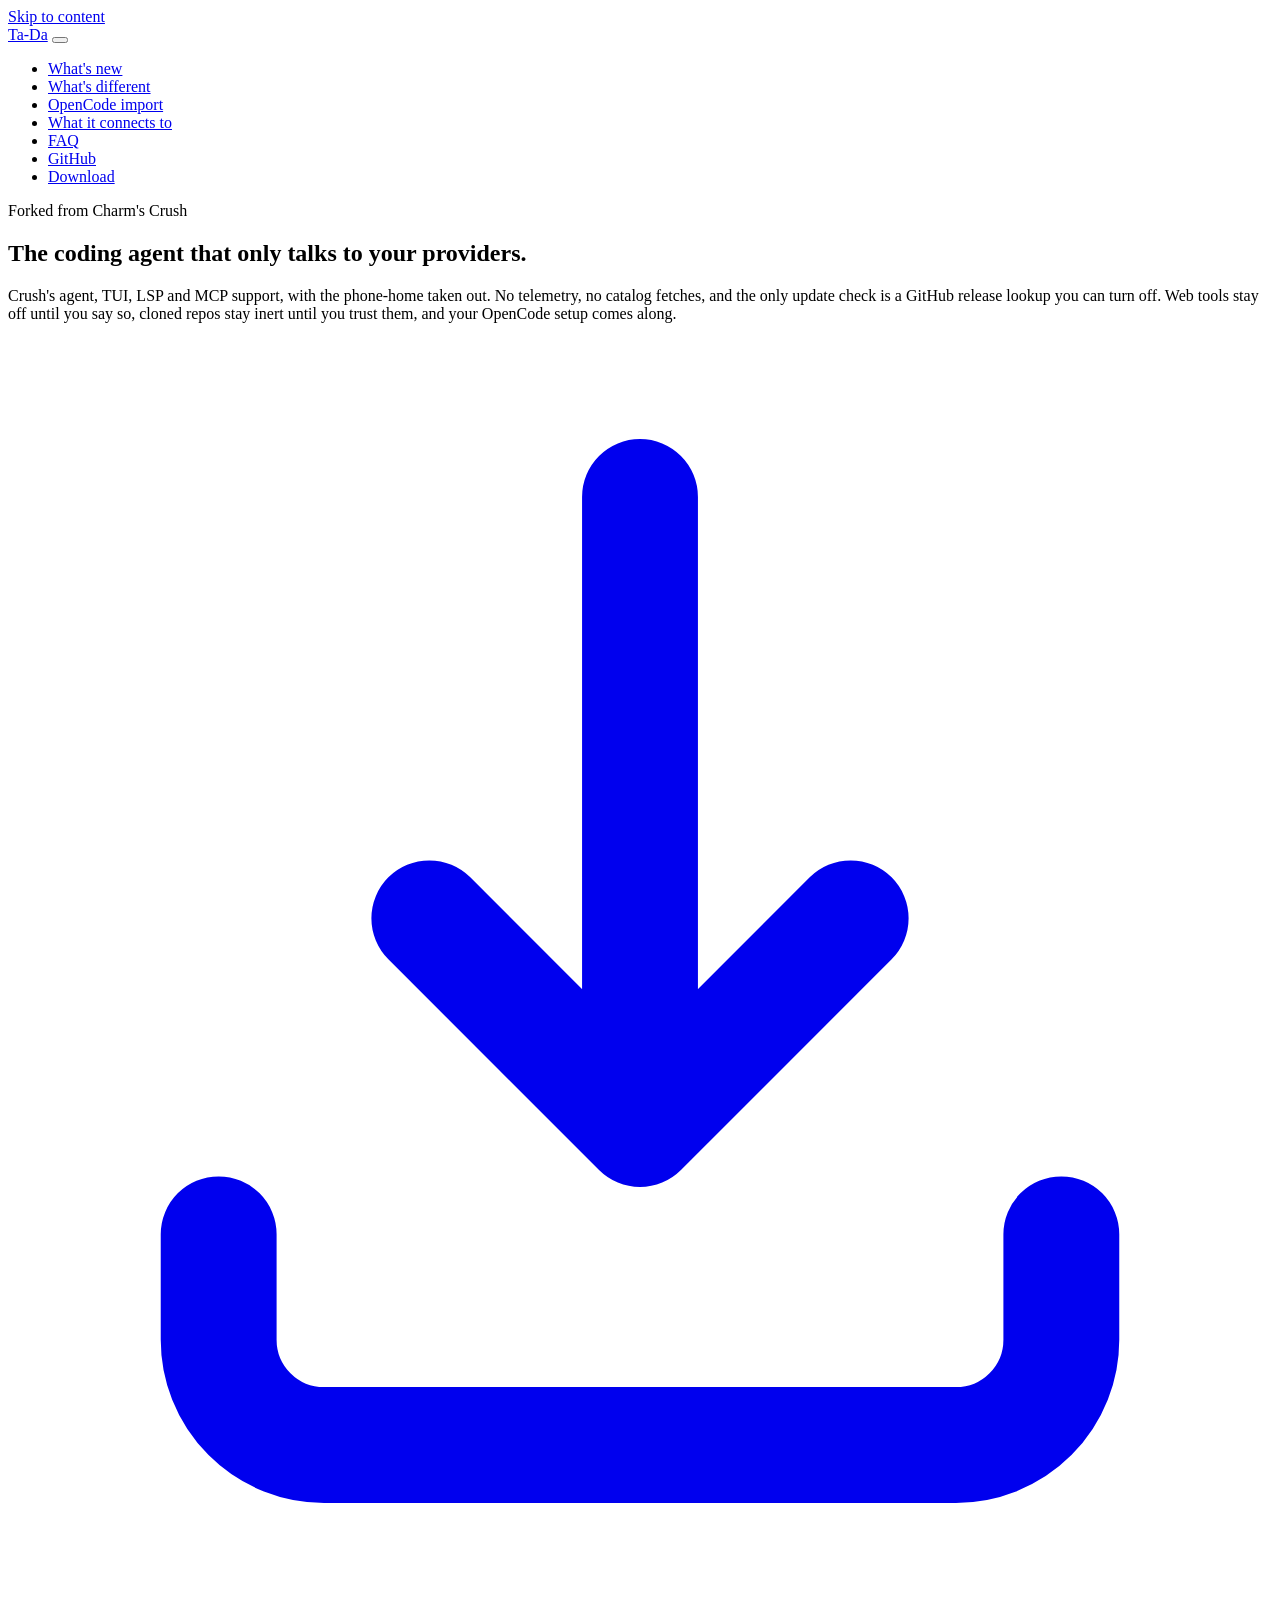
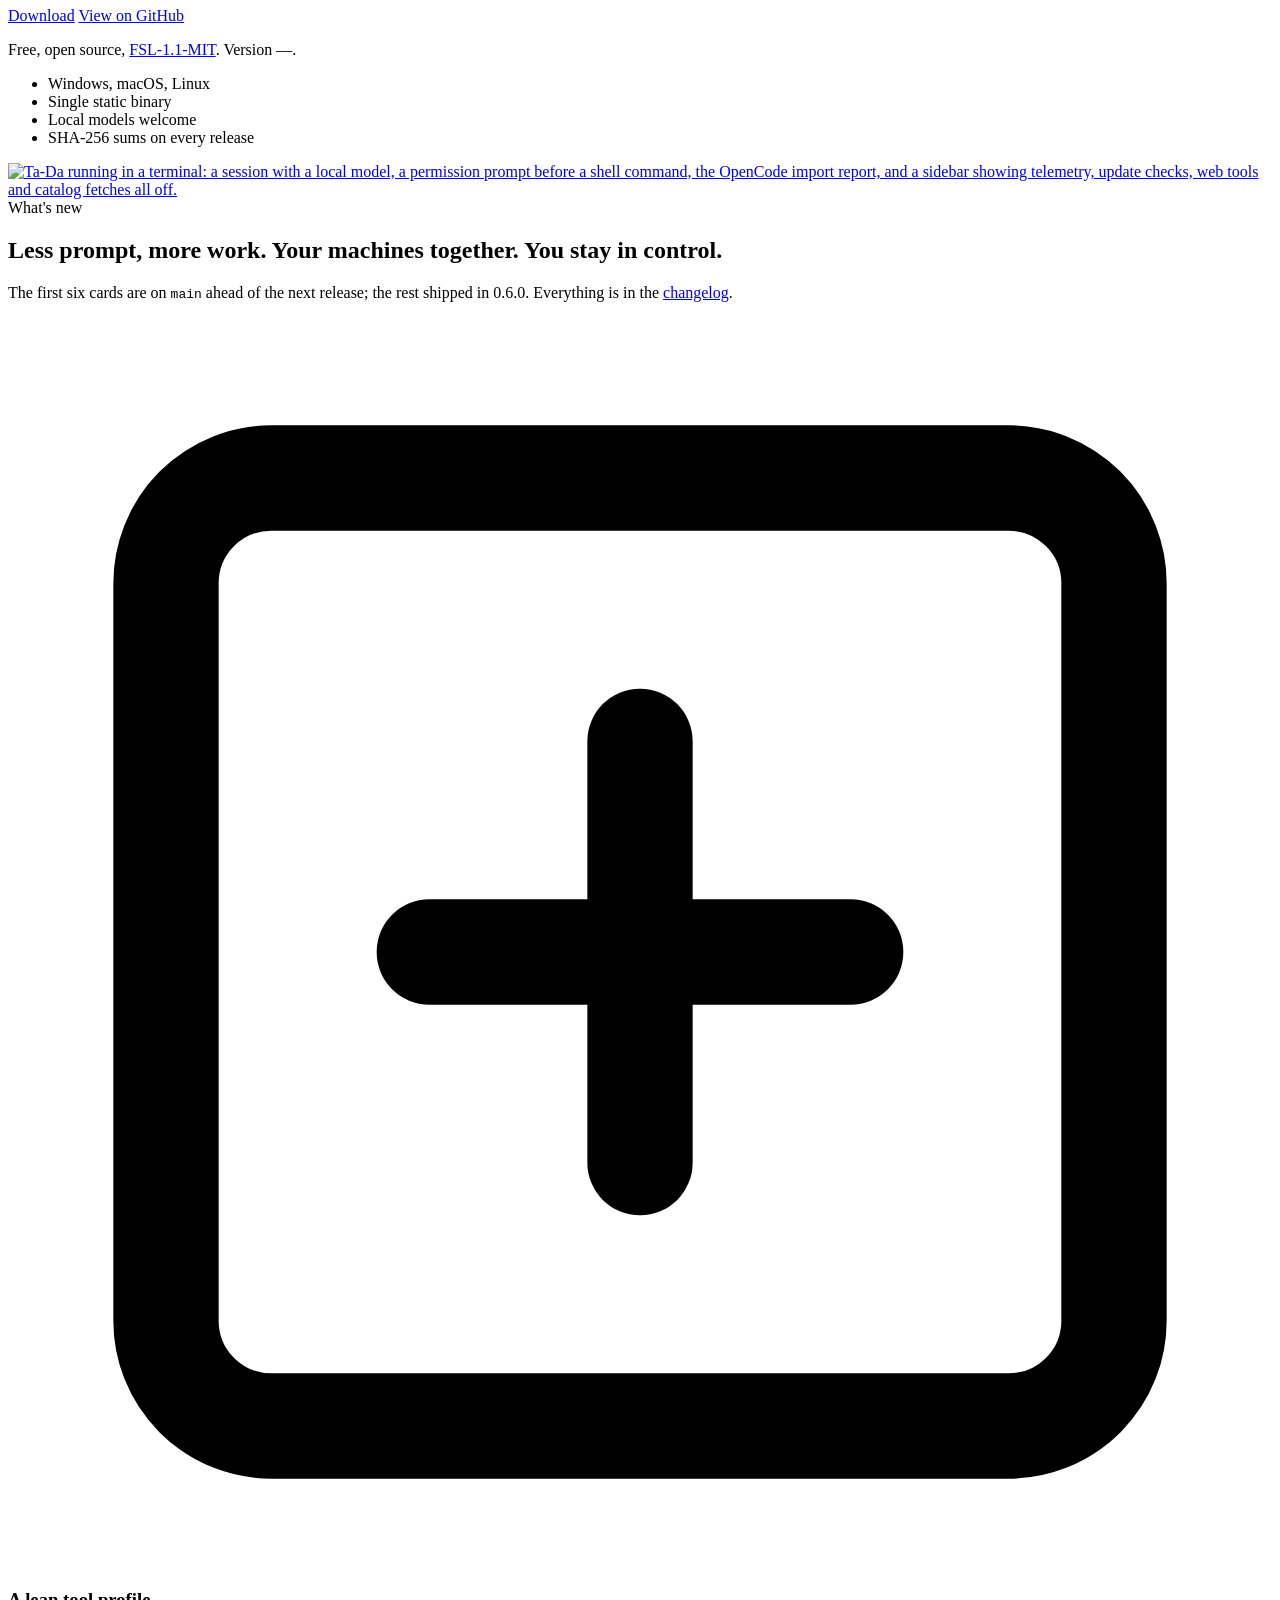
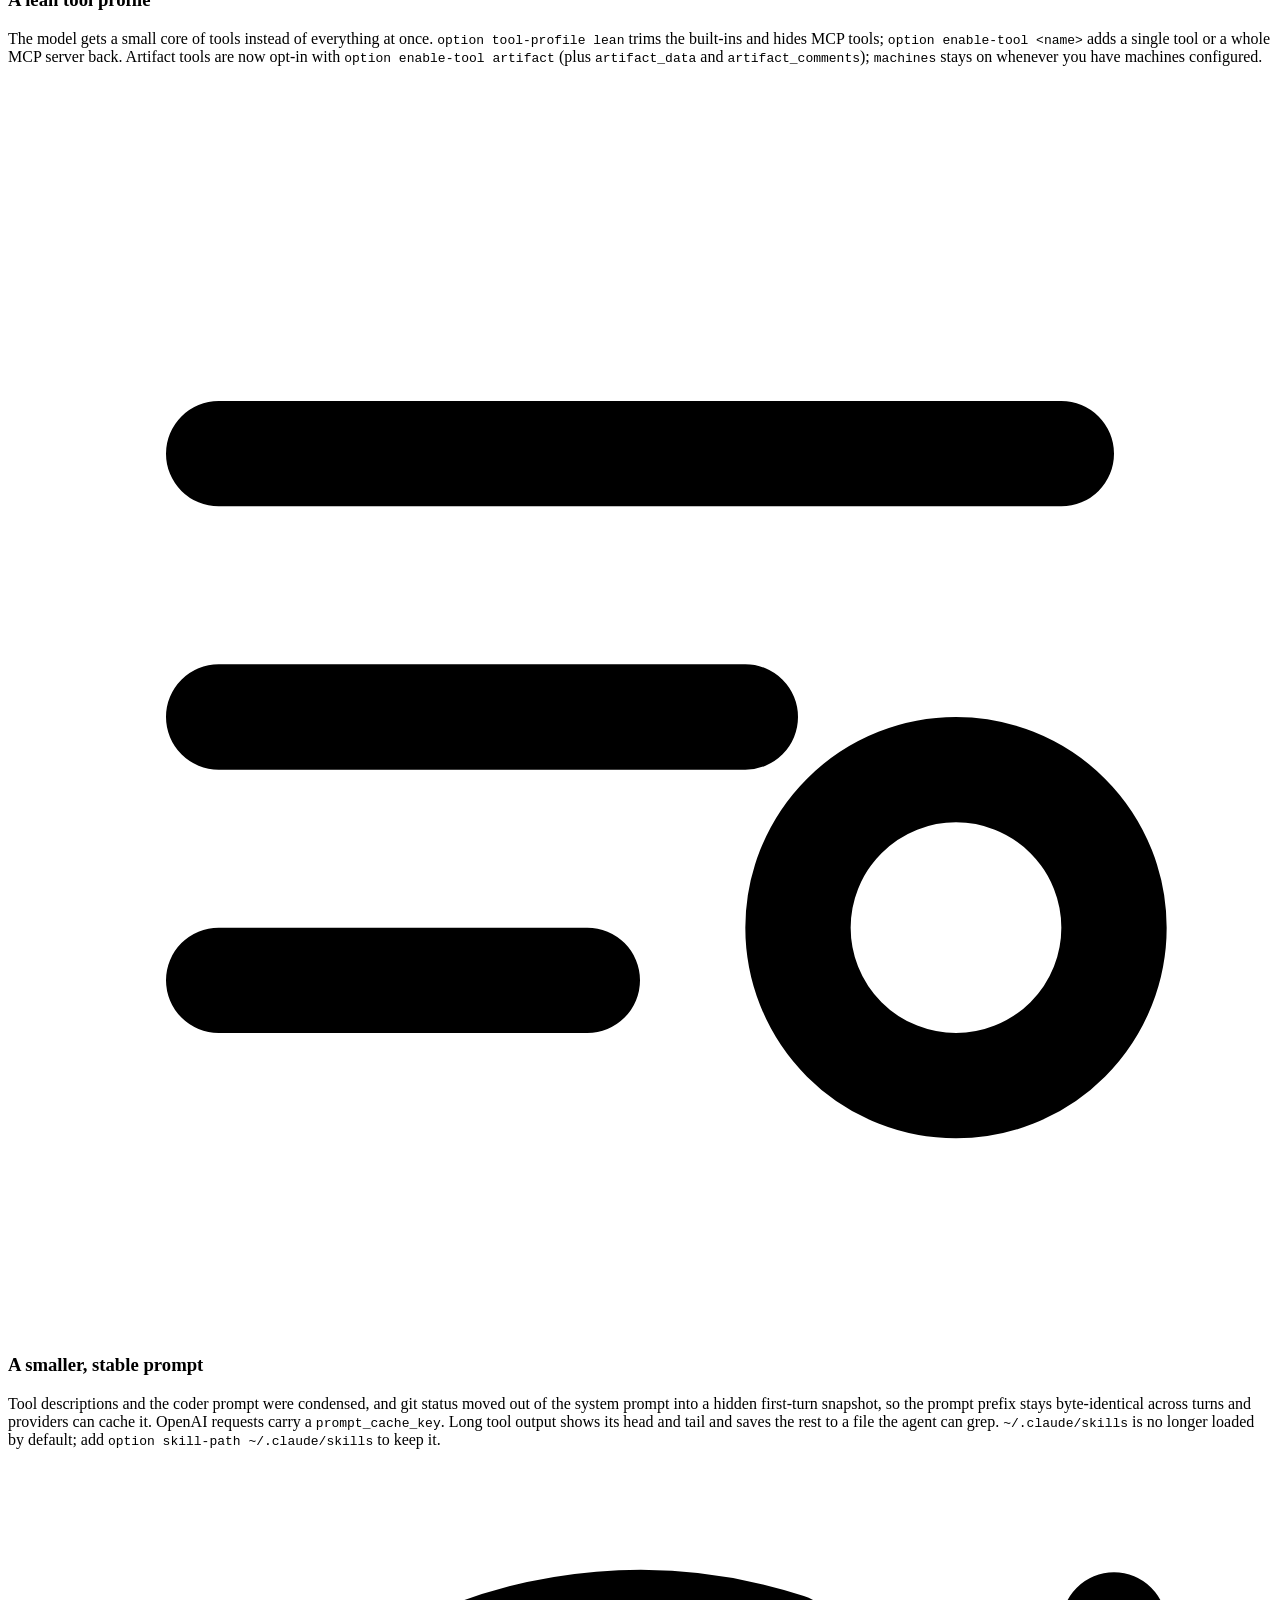
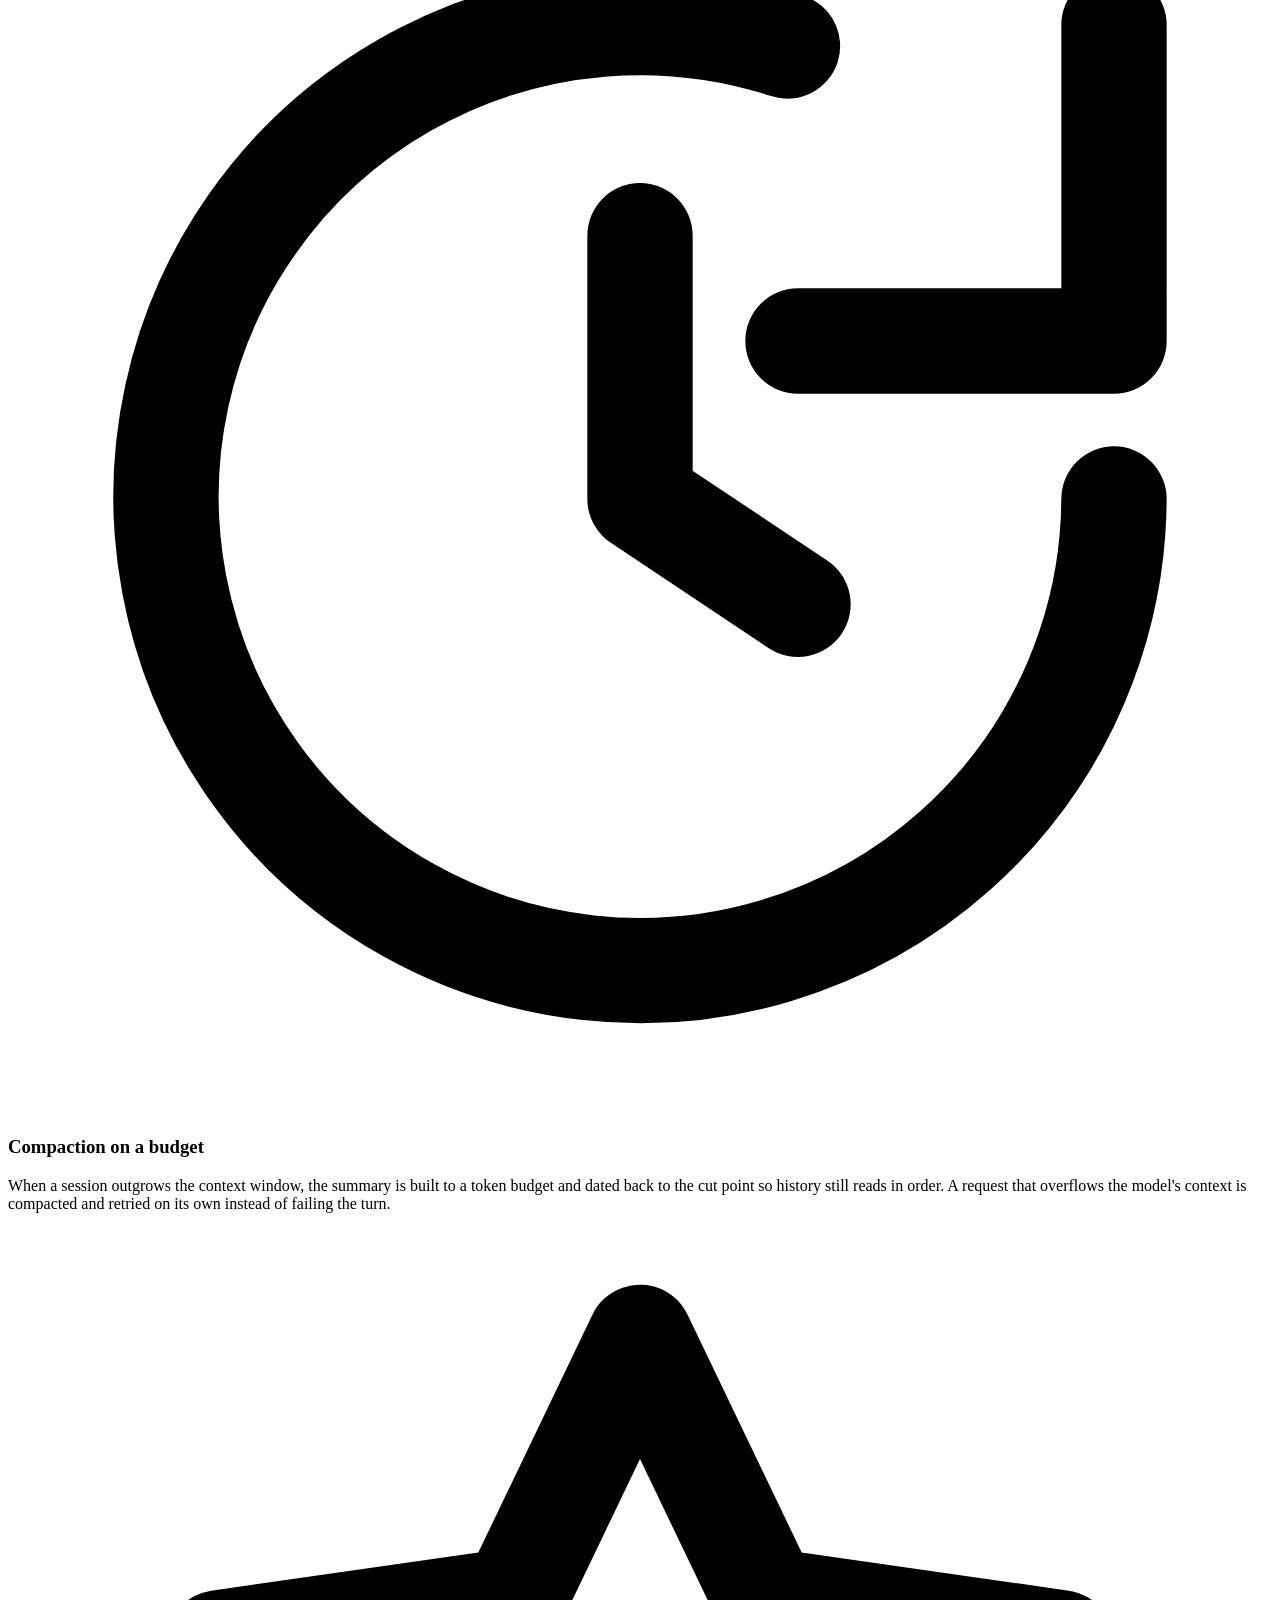
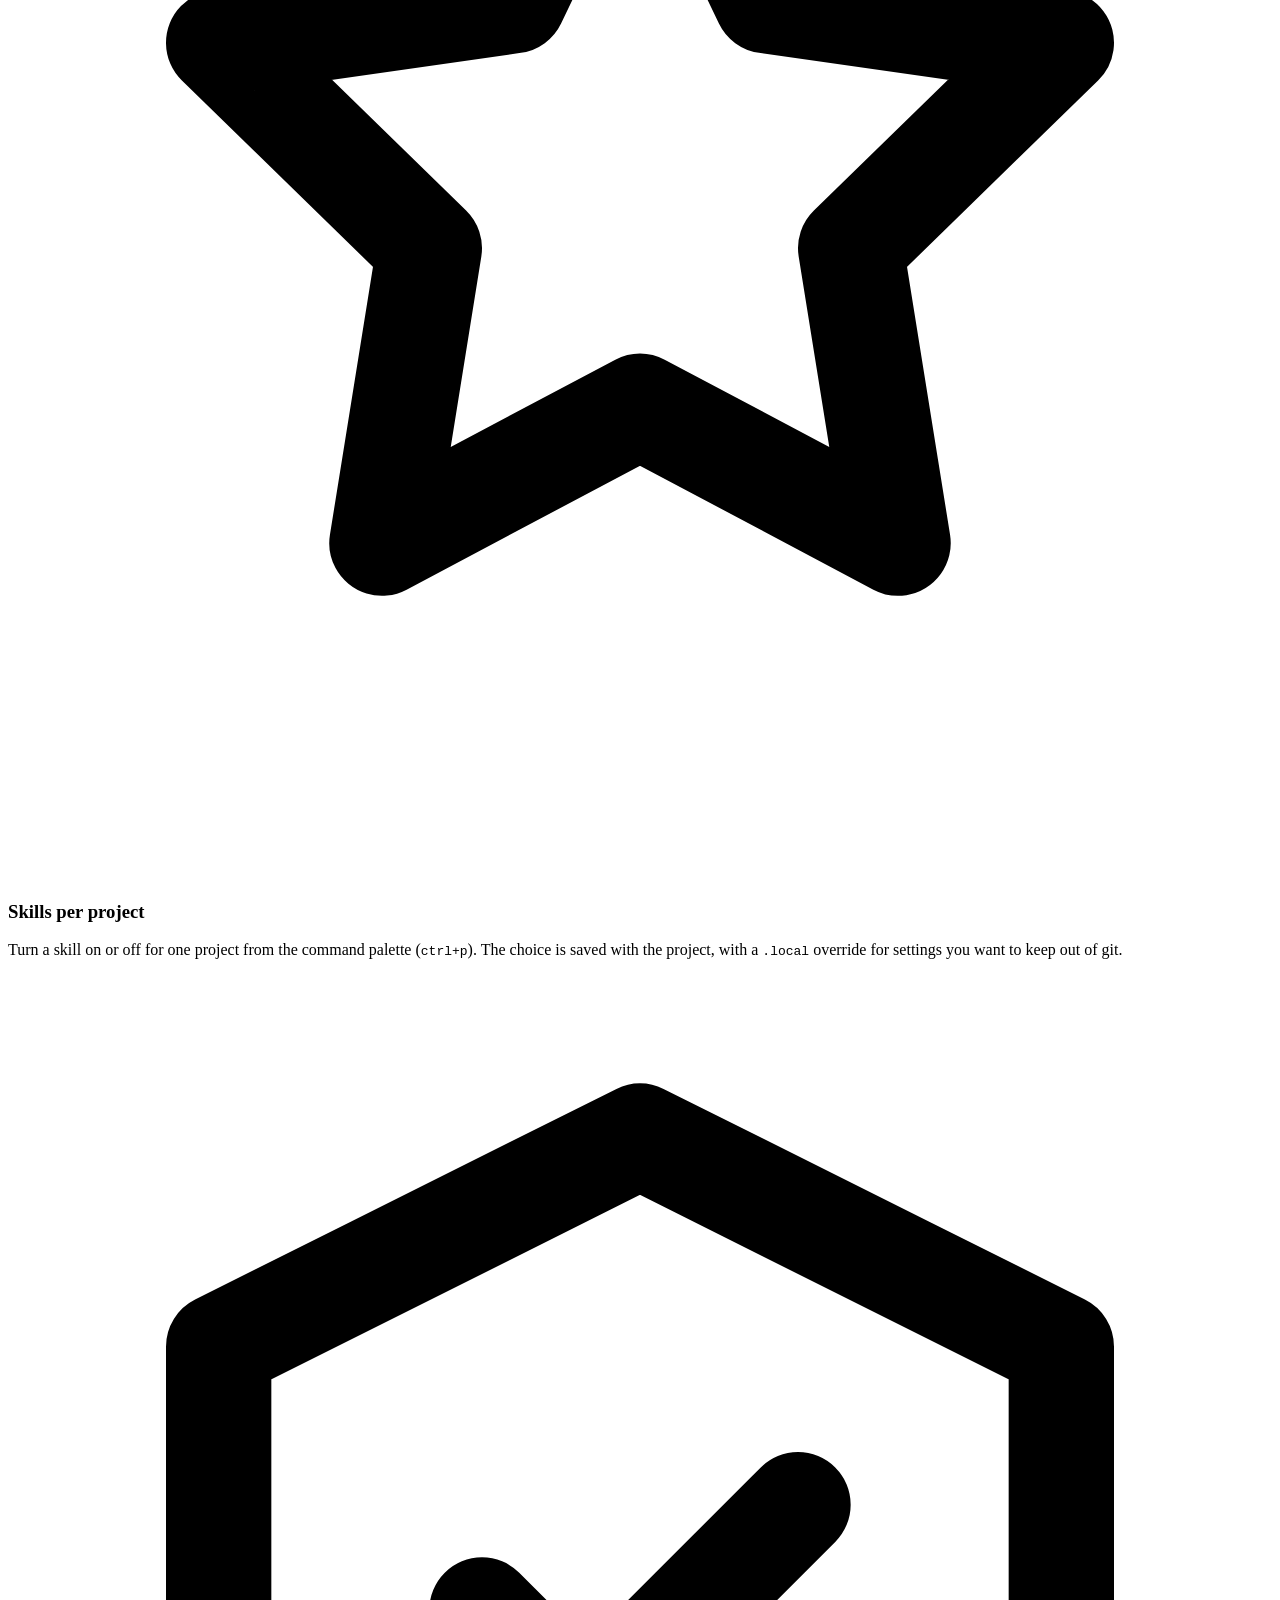
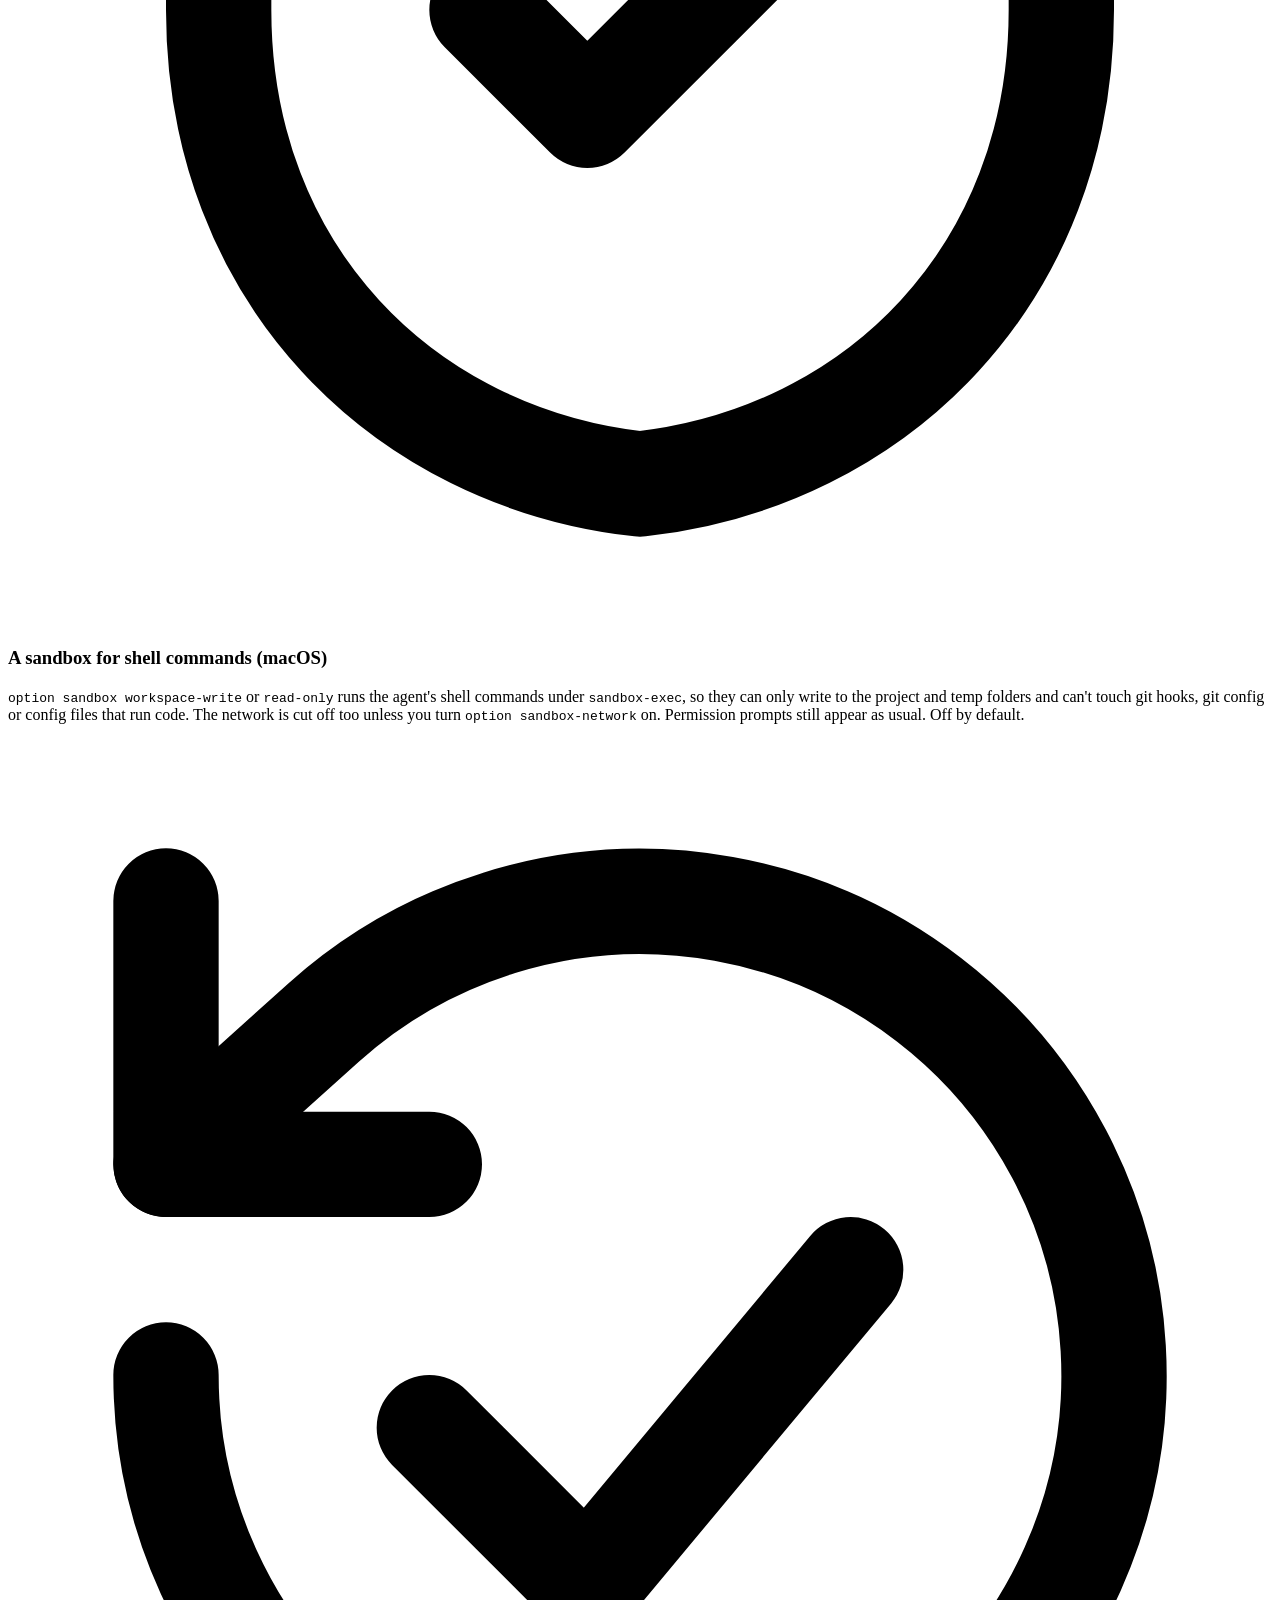
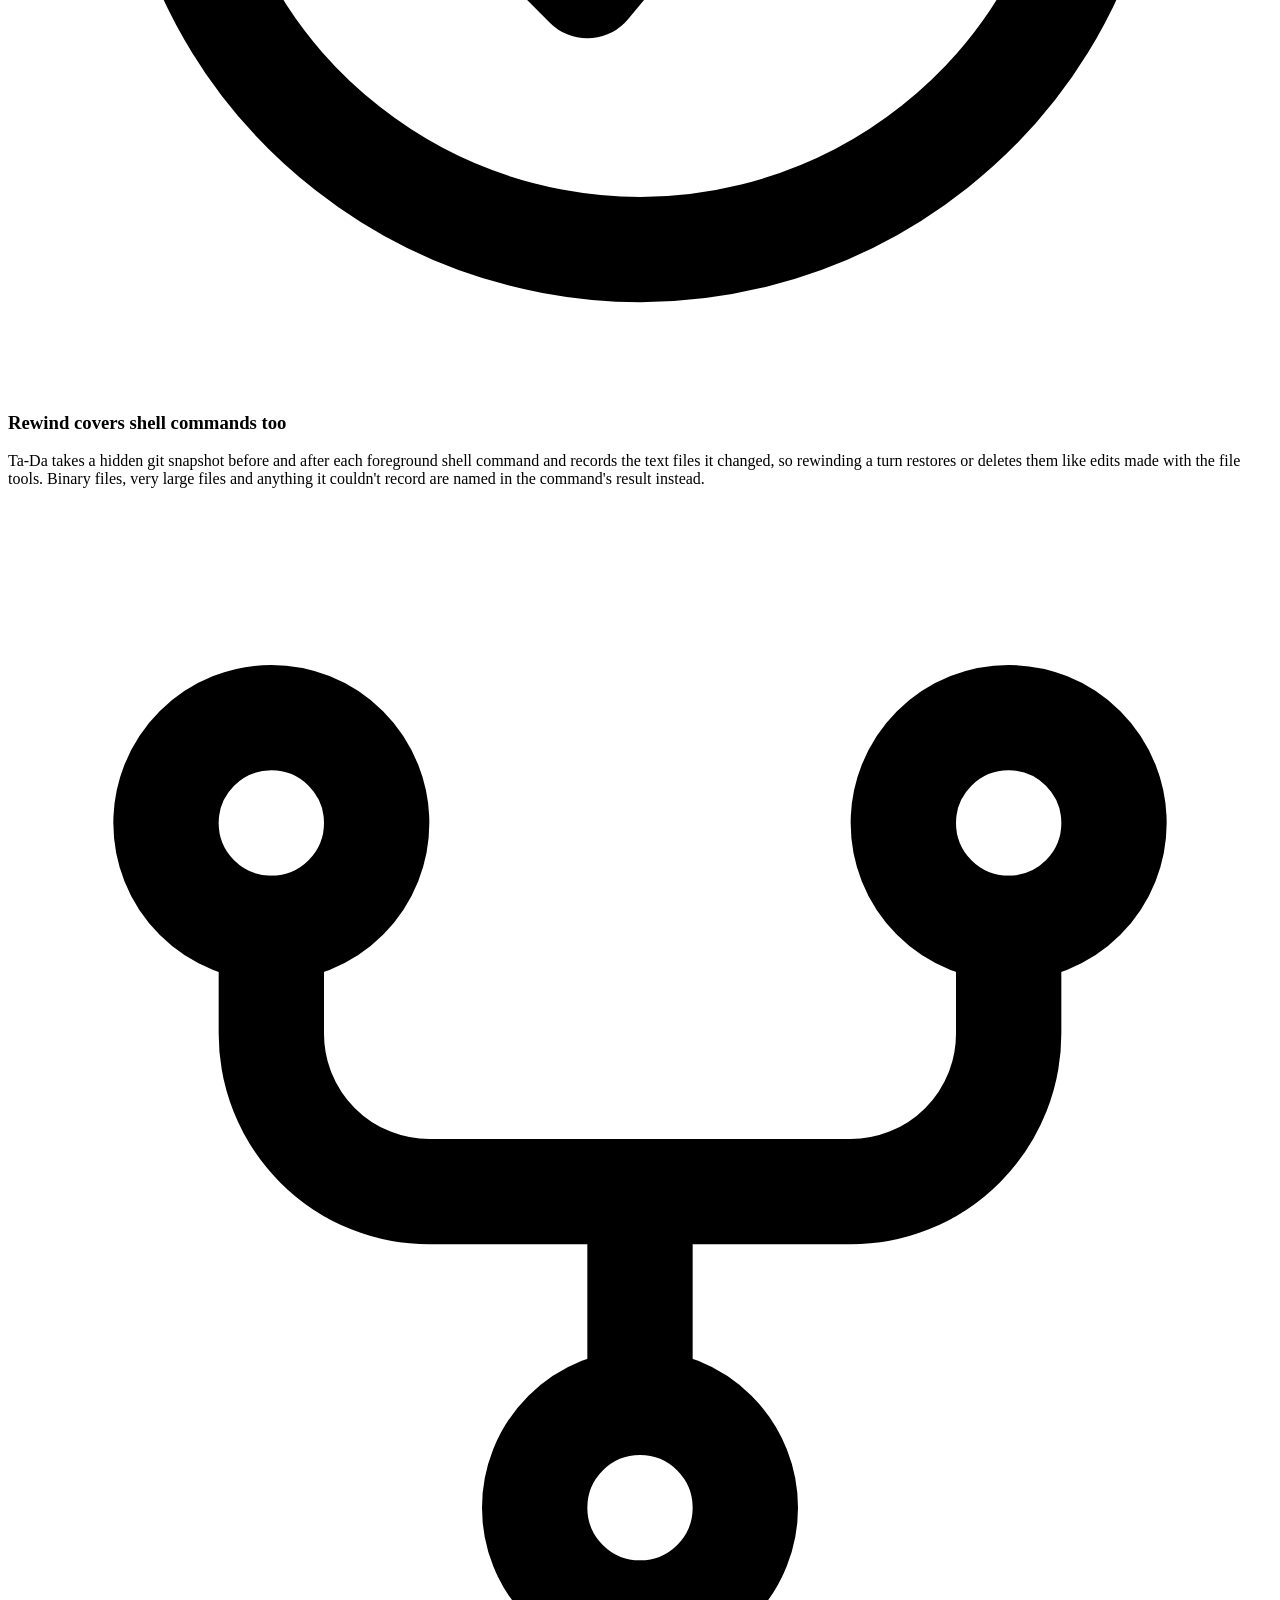
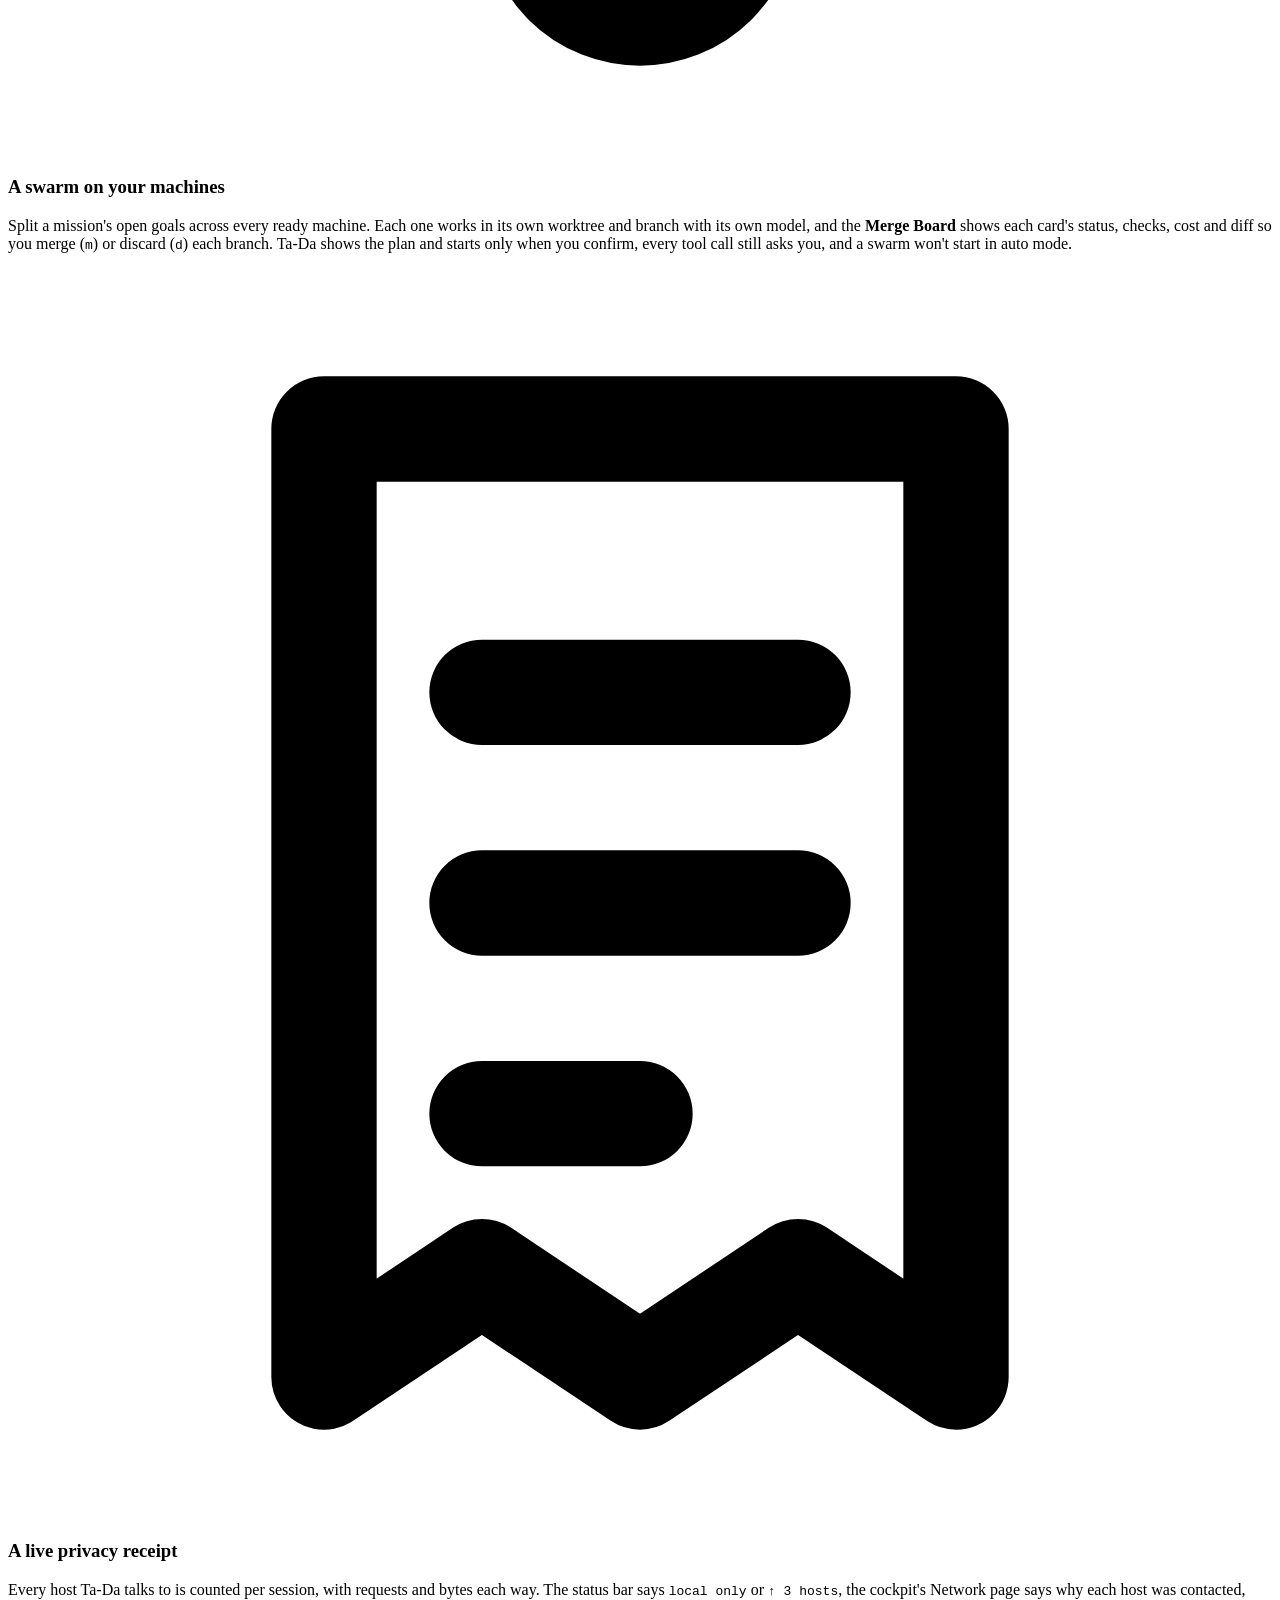
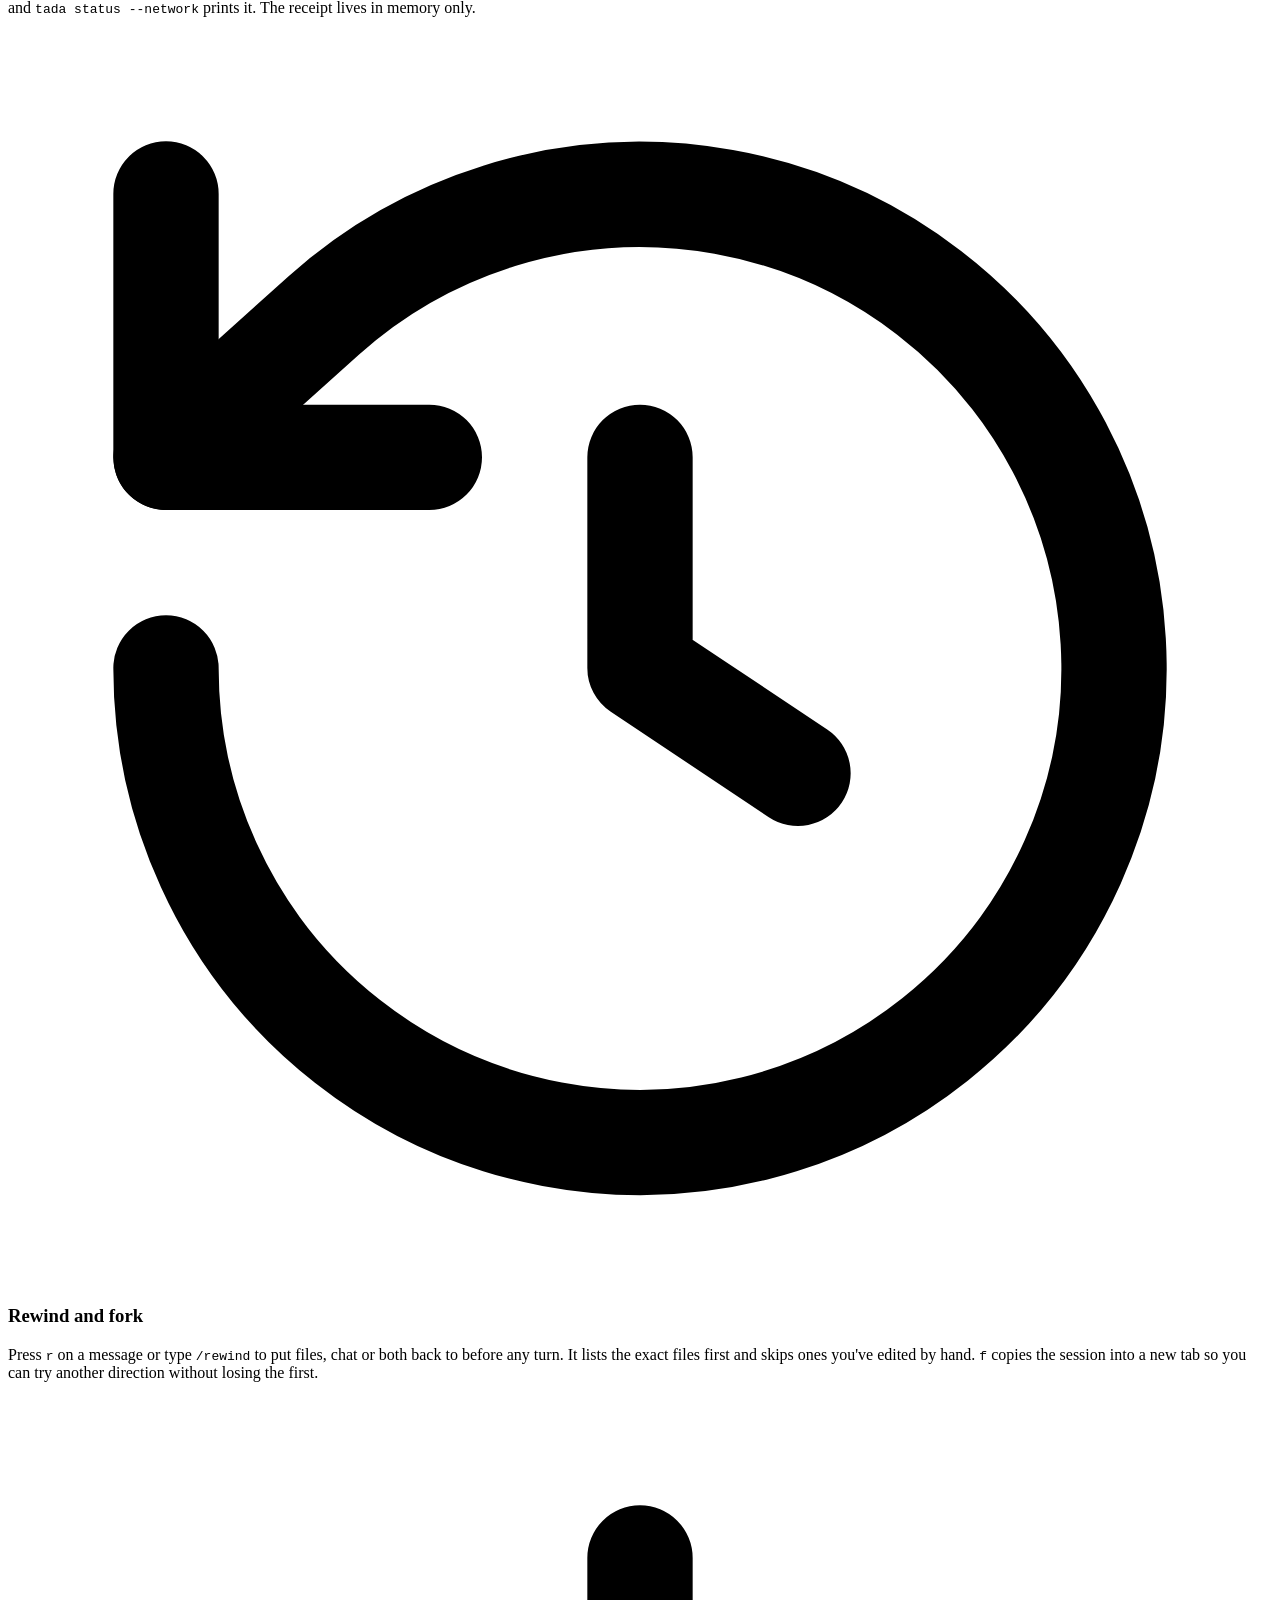
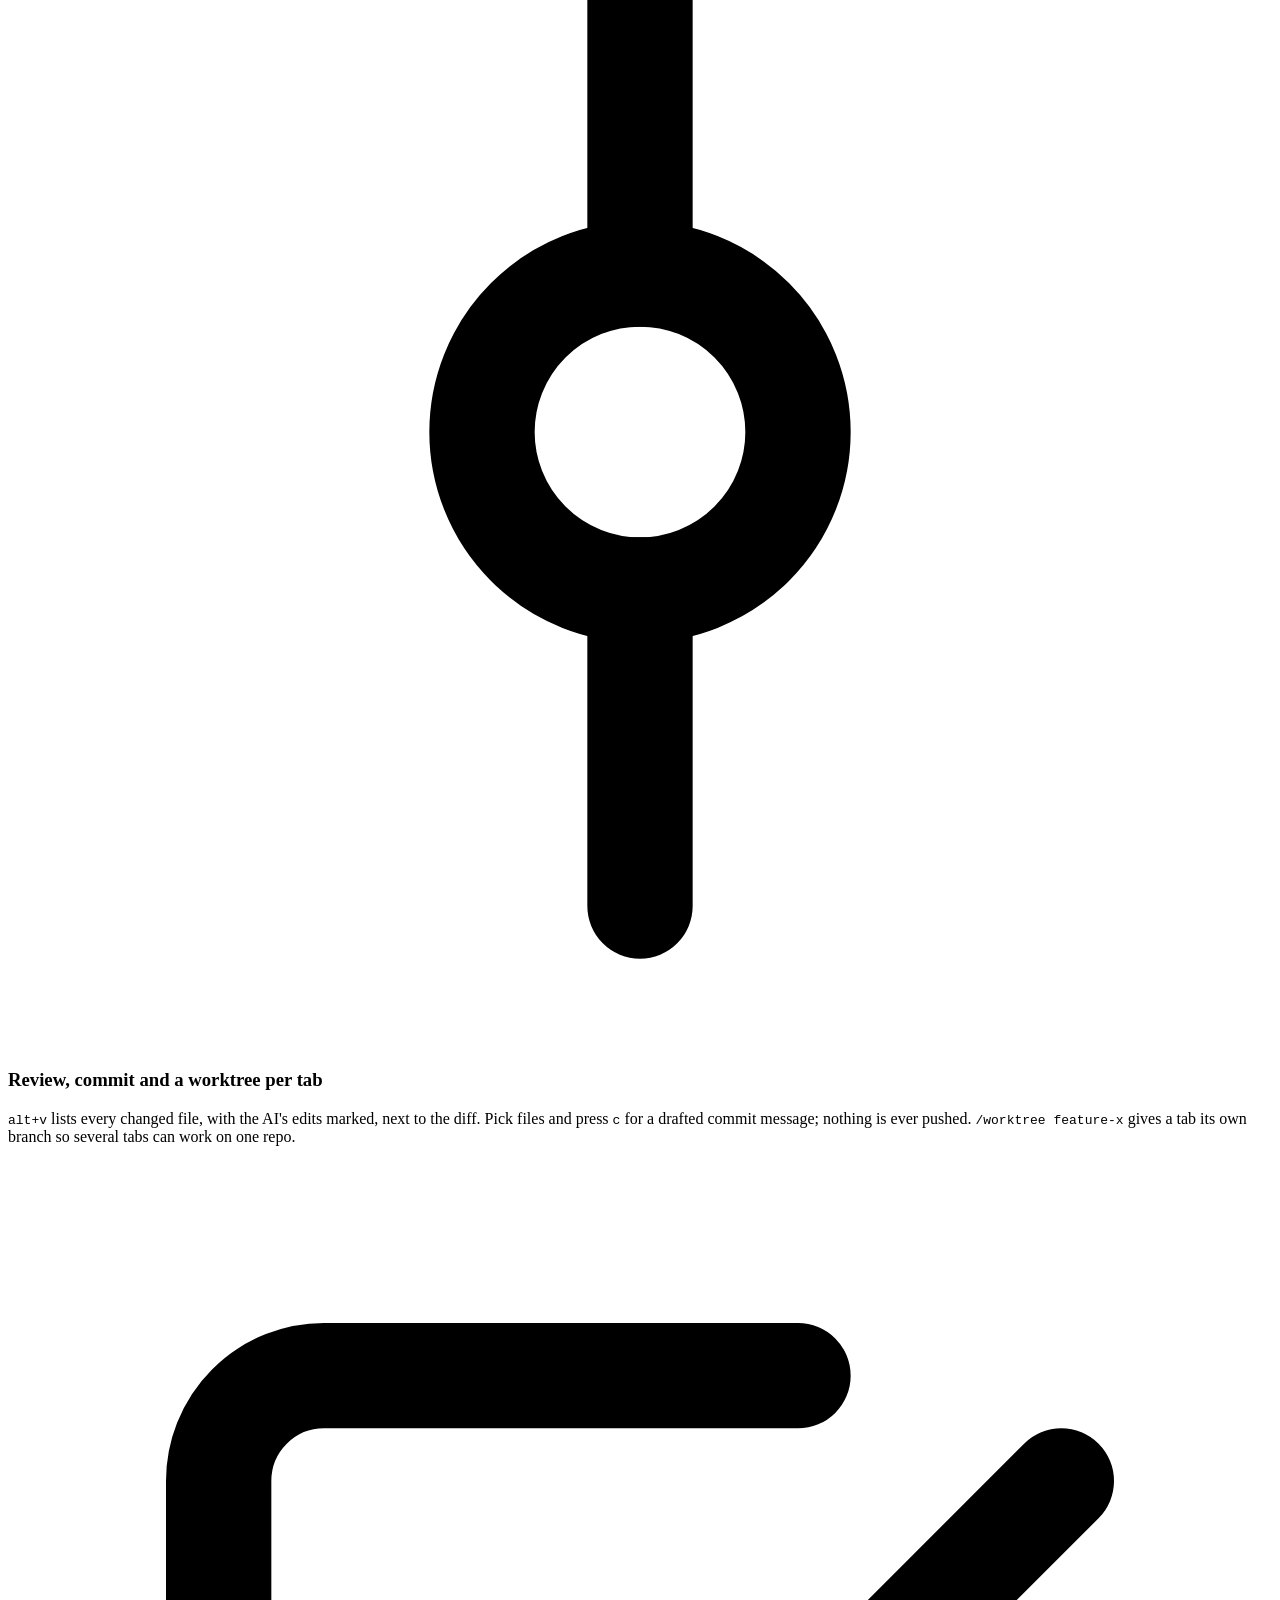
==== docs/index.html @ 182681da "docs: site notes for lean profile, compaction, skill toggles and sandbox Co-Authored-By: Claude Fabl" ====
<!doctype html>
<html lang="en">
<head>
  <meta charset="utf-8">
  <meta name="viewport" content="width=device-width, initial-scale=1">
  <title>Ta-Da</title>
  <meta name="description" content="A terminal coding agent, forked from Charm's Crush, that talks to nobody but the model providers and MCP servers you configure. No telemetry, web tools off by default, untrusted projects stay inert, and it imports your OpenCode setup. Windows, macOS and Linux.">
  <link rel="canonical" href="https://tada.cetla.dev/">
  <meta name="color-scheme" content="light dark">
  <meta name="theme-color" content="#F4EFE6" media="(prefers-color-scheme: light)">
  <meta name="theme-color" content="#12100E" media="(prefers-color-scheme: dark)">
  <link rel="icon" type="image/svg+xml" href="assets/icon.svg">
  <link rel="icon" type="image/png" sizes="64x64" href="assets/favicon.png">
  <link rel="apple-touch-icon" sizes="180x180" href="assets/apple-touch-icon.png">

  <meta property="og:type" content="website">
  <meta property="og:site_name" content="Ta-Da">
  <meta property="og:title" content="Ta-Da — a coding agent that only talks to your providers">
  <meta property="og:description" content="A terminal coding agent forked from Charm's Crush, with the phone-home removed: no telemetry, web tools off by default, per-project trust, and an OpenCode importer. Windows, macOS and Linux.">
  <meta property="og:url" content="https://tada.cetla.dev/">
  <meta property="og:image" content="https://tada.cetla.dev/screenshots/social-preview.png">
  <meta property="og:image:width" content="1280">
  <meta property="og:image:height" content="640">
  <meta property="og:image:alt" content="Ta-Da logo on a terminal-dark background">
  <meta name="twitter:card" content="summary_large_image">
  <meta name="twitter:title" content="Ta-Da">
  <meta name="twitter:description" content="A terminal coding agent forked from Charm's Crush, with the phone-home removed, plus an OpenCode importer. Windows, macOS and Linux.">
  <meta name="twitter:image" content="https://tada.cetla.dev/screenshots/social-preview.png">

  <link rel="preconnect" href="https://fonts.googleapis.com">
  <link rel="preconnect" href="https://fonts.gstatic.com" crossorigin>
  <link rel="stylesheet" href="https://fonts.googleapis.com/css2?family=Inter:wght@400..800&amp;family=JetBrains+Mono:wght@400;700&amp;display=swap">
  <link rel="stylesheet" href="assets/site.css">
  <script>document.documentElement.className = 'js';</script>
  <script src="assets/site.js" defer></script>

  <script type="application/ld+json">
  {
    "@context": "https://schema.org",
    "@type": "SoftwareApplication",
    "name": "Ta-Da",
    "applicationCategory": "DeveloperApplication",
    "operatingSystem": "Windows, macOS, Linux",
    "url": "https://tada.cetla.dev/",
    "downloadUrl": "https://github.com/ItsCetla/tada/releases/latest",
    "license": "https://github.com/ItsCetla/tada/blob/main/LICENSE.md",
    "isBasedOn": "https://github.com/ItsCetla/tada",
    "offers": { "@type": "Offer", "price": "0", "priceCurrency": "USD" }
  }
  </script>
</head>
<body>
  <a class="visually-hidden" href="#main">Skip to content</a>

  <header class="site-header">
    <div class="container">
      <a class="brand" href="#top"><img src="assets/icon.svg" alt="">Ta-Da</a>
      <button class="nav-toggle" type="button" aria-controls="primary-nav" aria-expanded="false" aria-label="Menu"><span></span><span></span><span></span></button>
      <nav class="primary-nav" id="primary-nav" aria-label="Primary">
        <ul>
          <li><a href="#new">What's new</a></li>
          <li><a href="#different">What's different</a></li>
          <li><a href="#opencode">OpenCode import</a></li>
          <li><a href="#safety">What it connects to</a></li>
          <li><a href="#faq">FAQ</a></li>
          <li><a href="https://github.com/ItsCetla/tada">GitHub</a></li>
          <li class="nav-cta"><a href="#download">Download</a></li>
        </ul>
      </nav>
    </div>
  </header>

  <main id="main">
    <section class="hero" id="top" aria-labelledby="hero-title">
      <div class="container">
        <div class="hero-grid">
          <div class="hero-copy">
            <span class="eyebrow">Forked from Charm's Crush</span>
            <h1 id="hero-title">The coding agent that <span class="marker">only talks to your</span> providers.</h1>
            <p class="lead">Crush's agent, TUI, LSP and MCP support, with the phone-home taken out. No telemetry, no catalog fetches, and the only update check is a GitHub release lookup you can turn off. Web tools stay off until you say so, cloned repos stay inert until you trust them, and your OpenCode setup comes along.</p>
            <div class="hero-actions">
              <a class="btn btn-primary" data-hero-dl href="#download"><svg viewBox="0 0 24 24" fill="none" stroke="currentColor" stroke-width="2.2" stroke-linecap="round" stroke-linejoin="round" aria-hidden="true"><path d="M12 3v12m0 0 4-4m-4 4-4-4M4 17v2a2 2 0 0 0 2 2h12a2 2 0 0 0 2-2v-2"/></svg><span data-hero-label>Download</span></a>
              <a class="btn btn-secondary" href="https://github.com/ItsCetla/tada">View on GitHub</a>
            </div>
            <p class="hero-note">Free, open source, <a href="https://github.com/ItsCetla/tada/blob/main/LICENSE.md">FSL-1.1-MIT</a>. Version <span data-release-version>—</span><span data-release-info hidden>, released <span data-release-date></span></span>.</p>
            <ul class="hero-badges">
              <li>Windows, macOS, Linux</li>
              <li>Single static binary</li>
              <li>Local models welcome</li>
              <li>SHA-256 sums on every release</li>
            </ul>
          </div>
        </div>
        <div class="hero-shot">
          <a href="screenshots/hero.svg" data-lightbox="Ta-Da running in a terminal with a local model, the OpenCode import report and a permission prompt"><img src="screenshots/hero.svg" width="1200" height="660" alt="Ta-Da running in a terminal: a session with a local model, a permission prompt before a shell command, the OpenCode import report, and a sidebar showing telemetry, update checks, web tools and catalog fetches all off."></a>
        </div>
      </div>
    </section>

    <section class="section band" id="new" aria-labelledby="new-title">
      <div class="container">
        <div class="section-head">
          <span class="eyebrow">What's new</span>
          <h2 id="new-title">Less prompt, more work. Your machines together. You stay in control.</h2>
          <p>The first six cards are on <code>main</code> ahead of the next release; the rest shipped in 0.6.0. Everything is in the <a href="https://github.com/ItsCetla/tada/blob/main/CHANGELOG.md">changelog</a>.</p>
        </div>
        <div class="cards">
          <article class="card">
            <h3><span class="ico"><svg viewBox="0 0 24 24" fill="none" stroke="currentColor" stroke-width="2" stroke-linecap="round" stroke-linejoin="round" aria-hidden="true"><rect x="3" y="3" width="18" height="18" rx="2"/><path d="M8 12h8M12 8v8"/></svg></span>A lean tool profile</h3>
            <p>The model gets a small core of tools instead of everything at once. <code>option tool-profile lean</code> trims the built-ins and hides MCP tools; <code>option enable-tool &lt;name&gt;</code> adds a single tool or a whole MCP server back. Artifact tools are now opt-in with <code>option enable-tool artifact</code> (plus <code>artifact_data</code> and <code>artifact_comments</code>); <code>machines</code> stays on whenever you have machines configured.</p>
          </article>
          <article class="card">
            <h3><span class="ico"><svg viewBox="0 0 24 24" fill="none" stroke="currentColor" stroke-width="2" stroke-linecap="round" stroke-linejoin="round" aria-hidden="true"><path d="M4 7h16M4 12h10M4 17h7"/><circle cx="18" cy="16" r="3"/></svg></span>A smaller, stable prompt</h3>
            <p>Tool descriptions and the coder prompt were condensed, and git status moved out of the system prompt into a hidden first-turn snapshot, so the prompt prefix stays byte-identical across turns and providers can cache it. OpenAI requests carry a <code>prompt_cache_key</code>. Long tool output shows its head and tail and saves the rest to a file the agent can grep. <code>~/.claude/skills</code> is no longer loaded by default; add <code>option skill-path ~/.claude/skills</code> to keep it.</p>
          </article>
          <article class="card">
            <h3><span class="ico"><svg viewBox="0 0 24 24" fill="none" stroke="currentColor" stroke-width="2" stroke-linecap="round" stroke-linejoin="round" aria-hidden="true"><path d="M21 12a9 9 0 1 1-6.2-8.6"/><path d="M21 3v6h-6"/><path d="M12 7v5l3 2"/></svg></span>Compaction on a budget</h3>
            <p>When a session outgrows the context window, the summary is built to a token budget and dated back to the cut point so history still reads in order. A request that overflows the model's context is compacted and retried on its own instead of failing the turn.</p>
          </article>
          <article class="card">
            <h3><span class="ico"><svg viewBox="0 0 24 24" fill="none" stroke="currentColor" stroke-width="2" stroke-linecap="round" stroke-linejoin="round" aria-hidden="true"><path d="M12 2l2.4 5 5.6.8-4 3.9.9 5.6-4.9-2.6-4.9 2.6.9-5.6-4-3.9 5.6-.8z"/></svg></span>Skills per project</h3>
            <p>Turn a skill on or off for one project from the command palette (<kbd>ctrl+p</kbd>). The choice is saved with the project, with a <code>.local</code> override for settings you want to keep out of git.</p>
          </article>
          <article class="card">
            <h3><span class="ico"><svg viewBox="0 0 24 24" fill="none" stroke="currentColor" stroke-width="2" stroke-linecap="round" stroke-linejoin="round" aria-hidden="true"><path d="M12 3l8 4v5c0 5-3.5 8.5-8 9-4.5-.5-8-4-8-9V7z"/><path d="M9 12l2 2 4-4"/></svg></span>A sandbox for shell commands (macOS)</h3>
            <p><code>option sandbox workspace-write</code> or <code>read-only</code> runs the agent's shell commands under <code>sandbox-exec</code>, so they can only write to the project and temp folders and can't touch git hooks, git config or config files that run code. The network is cut off too unless you turn <code>option sandbox-network</code> on. Permission prompts still appear as usual. Off by default.</p>
          </article>
          <article class="card">
            <h3><span class="ico"><svg viewBox="0 0 24 24" fill="none" stroke="currentColor" stroke-width="2" stroke-linecap="round" stroke-linejoin="round" aria-hidden="true"><path d="M3 12a9 9 0 1 0 3-6.7L3 8"/><path d="M3 3v5h5"/><path d="M8 13l3 3 5-6"/></svg></span>Rewind covers shell commands too</h3>
            <p>Ta-Da takes a hidden git snapshot before and after each foreground shell command and records the text files it changed, so rewinding a turn restores or deletes them like edits made with the file tools. Binary files, very large files and anything it couldn't record are named in the command's result instead.</p>
          </article>
          <article class="card">
            <h3><span class="ico"><svg viewBox="0 0 24 24" fill="none" stroke="currentColor" stroke-width="2" stroke-linecap="round" stroke-linejoin="round" aria-hidden="true"><circle cx="5" cy="6" r="2"/><circle cx="19" cy="6" r="2"/><circle cx="12" cy="19" r="2"/><path d="M5 8v2a3 3 0 0 0 3 3h8a3 3 0 0 0 3-3V8M12 13v4"/></svg></span>A swarm on your machines</h3>
            <p>Split a mission's open goals across every ready machine. Each one works in its own worktree and branch with its own model, and the <strong>Merge Board</strong> shows each card's status, checks, cost and diff so you merge (<kbd>m</kbd>) or discard (<kbd>d</kbd>) each branch. Ta-Da shows the plan and starts only when you confirm, every tool call still asks you, and a swarm won't start in auto mode.</p>
          </article>
          <article class="card">
            <h3><span class="ico"><svg viewBox="0 0 24 24" fill="none" stroke="currentColor" stroke-width="2" stroke-linecap="round" stroke-linejoin="round" aria-hidden="true"><path d="M6 3h12v18l-3-2-3 2-3-2-3 2z"/><path d="M9 8h6M9 12h6M9 16h3"/></svg></span>A live privacy receipt</h3>
            <p>Every host Ta-Da talks to is counted per session, with requests and bytes each way. The status bar says <code>local only</code> or <code>↑ 3 hosts</code>, the cockpit's Network page says why each host was contacted, and <code>tada status --network</code> prints it. The receipt lives in memory only.</p>
          </article>
          <article class="card">
            <h3><span class="ico"><svg viewBox="0 0 24 24" fill="none" stroke="currentColor" stroke-width="2" stroke-linecap="round" stroke-linejoin="round" aria-hidden="true"><path d="M3 12a9 9 0 1 0 3-6.7L3 8"/><path d="M3 3v5h5"/><path d="M12 8v4l3 2"/></svg></span>Rewind and fork</h3>
            <p>Press <kbd>r</kbd> on a message or type <code>/rewind</code> to put files, chat or both back to before any turn. It lists the exact files first and skips ones you've edited by hand. <kbd>f</kbd> copies the session into a new tab so you can try another direction without losing the first.</p>
          </article>
          <article class="card">
            <h3><span class="ico"><svg viewBox="0 0 24 24" fill="none" stroke="currentColor" stroke-width="2" stroke-linecap="round" stroke-linejoin="round" aria-hidden="true"><circle cx="12" cy="12" r="3"/><path d="M12 3v6M12 15v6"/></svg></span>Review, commit and a worktree per tab</h3>
            <p><kbd>alt+v</kbd> lists every changed file, with the AI's edits marked, next to the diff. Pick files and press <kbd>c</kbd> for a drafted commit message; nothing is ever pushed. <code>/worktree feature-x</code> gives a tab its own branch so several tabs can work on one repo.</p>
          </article>
          <article class="card">
            <h3><span class="ico"><svg viewBox="0 0 24 24" fill="none" stroke="currentColor" stroke-width="2" stroke-linecap="round" stroke-linejoin="round" aria-hidden="true"><path d="M9 11l3 3 8-8"/><path d="M20 12v6a2 2 0 0 1-2 2H6a2 2 0 0 1-2-2V6a2 2 0 0 1 2-2h9"/></svg></span>Missions that check themselves</h3>
            <p>Write a goal as <code>Tests pass :: go test ./...</code> and it ticks only when the command passes. Only checks you approved run on their own. After each turn a receipt reads like <code>Worked for 2m 14s · 5 files changed · tests passed · $0.42</code>.</p>
          </article>
          <article class="card">
            <h3><span class="ico"><svg viewBox="0 0 24 24" fill="none" stroke="currentColor" stroke-width="2" stroke-linecap="round" stroke-linejoin="round" aria-hidden="true"><path d="M4 6h16M4 12h16M4 18h16"/><circle cx="9" cy="6" r="2"/><circle cx="15" cy="12" r="2"/><circle cx="7" cy="18" r="2"/></svg></span>Settings that show their source</h3>
            <p><code>/settings</code> lists the everyday options with their values and where each comes from: default, <code>tadarc</code>, <code>tada.json</code>, a project or an environment variable. Most changes apply at once. <kbd>ctrl+p</kbd> now groups commands, with your recent ones on top.</p>
          </article>
          <article class="card">
            <h3><span class="ico"><svg viewBox="0 0 24 24" fill="none" stroke="currentColor" stroke-width="2" stroke-linecap="round" stroke-linejoin="round" aria-hidden="true"><path d="M12 2v4M12 18v4M4.9 4.9l2.8 2.8M16.3 16.3l2.8 2.8M2 12h4M18 12h4"/><circle cx="12" cy="12" r="4"/></svg></span>Doctor and local models on first run</h3>
            <p><code>tada doctor</code> checks config, keys (never printing them), models, language servers, MCP, hooks and git, and says what to fix. It only contacts localhost unless you pass <code>--online</code>. The model picker finds Ollama, LM Studio and llama.cpp running on this computer, no key needed.</p>
          </article>
          <article class="card">
            <h3><span class="ico"><svg viewBox="0 0 24 24" fill="none" stroke="currentColor" stroke-width="2" stroke-linecap="round" stroke-linejoin="round" aria-hidden="true"><rect x="2" y="4" width="20" height="14" rx="2"/><path d="M6 9l3 3-3 3M2 11h0M22 11h0"/><path d="M8 21h8"/></svg></span>Full-width chat and image paste</h3>
            <p>Replies and diffs use your whole window, side by side once there's room; cap the width in <code>/settings</code> if you like. <kbd>alt+i</kbd> pastes a screenshot on every platform, including Windows Terminal, which keeps <kbd>ctrl+v</kbd> for text.</p>
          </article>
        </div>
      </div>
    </section>

    <section class="section" id="different" aria-labelledby="different-title">
      <div class="container">
        <div class="section-head">
          <span class="eyebrow">What's different</span>
          <h2 id="different-title">Same agent. Much shorter list of who it talks to.</h2>
          <p>Upstream Crush is excellent. This build changes what it does without asking, not how it codes. Every change is listed in the <a href="https://github.com/ItsCetla/tada/blob/main/CHANGELOG.md">changelog</a>.</p>
        </div>
        <div class="cards">
          <article class="card">
            <h3><span class="ico"><svg viewBox="0 0 24 24" fill="none" stroke="currentColor" stroke-width="2" stroke-linecap="round" stroke-linejoin="round" aria-hidden="true"><path d="M3 3l18 18M10.6 5.1A9 9 0 0 1 21 12c0 1.2-.2 2.3-.7 3.3M6.3 6.3A9 9 0 0 0 12 21c1.9 0 3.6-.6 5-1.5"/></svg></span>No phone-home</h3>
            <p>PostHog telemetry, Charm's update check, the Catwalk and Hyper catalog fetches, the Hyper vendor service and the forced Termux DNS resolvers are removed, not just disabled. The provider catalog is a local file you refresh on purpose with <code>tada update-providers</code>.</p>
          </article>
          <article class="card">
            <h3><span class="ico"><svg viewBox="0 0 24 24" fill="none" stroke="currentColor" stroke-width="2" stroke-linecap="round" stroke-linejoin="round" aria-hidden="true"><circle cx="12" cy="12" r="9"/><path d="M3 12h18M12 3a14 14 0 0 1 0 18M12 3a14 14 0 0 0 0 18"/></svg></span>Web tools off by default</h3>
            <p><code>fetch</code>, <code>agentic_fetch</code>, <code>download</code> and <code>sourcegraph</code> are hidden from the model until you run <code>option web-tools true</code>. Even then, every request asks first. Downloads are capped and headers are redacted in logs.</p>
          </article>
          <article class="card">
            <h3><span class="ico"><svg viewBox="0 0 24 24" fill="none" stroke="currentColor" stroke-width="2" stroke-linecap="round" stroke-linejoin="round" aria-hidden="true"><path d="M12 3l8 3v6c0 5-3.5 8-8 9-4.5-1-8-4-8-9V6z"/><path d="m9 12 2 2 4-4"/></svg></span>Untrusted projects stay inert</h3>
            <p>A cloned repo's <code>tada.json</code>, <code>tadarc</code> and OpenCode config are ignored until you run <code>tada trust</code>. No MCP servers or LSPs start from a project you have not vouched for. <code>.env</code> files are no longer auto-loaded.</p>
          </article>
          <article class="card">
            <h3><span class="ico"><svg viewBox="0 0 24 24" fill="none" stroke="currentColor" stroke-width="2" stroke-linecap="round" stroke-linejoin="round" aria-hidden="true"><path d="M4 5h16v14H4zM7 9l3 3-3 3M12 15h5"/></svg></span>Stricter bash auto-approval</h3>
            <p>Only a single, parsed, read-only command runs without a prompt. Wrappers such as <code>env</code> and <code>timeout</code>, redirections, pipes into writes and multi-line commands always ask.</p>
          </article>
          <article class="card">
            <h3><span class="ico"><svg viewBox="0 0 24 24" fill="none" stroke="currentColor" stroke-width="2" stroke-linecap="round" stroke-linejoin="round" aria-hidden="true"><path d="M4 6h10M18 6h2M4 12h4M12 12h8M4 18h12M20 18h0"/><circle cx="16" cy="6" r="2"/><circle cx="10" cy="12" r="2"/><circle cx="18" cy="18" r="2"/></svg></span>Manual, Plan, Edits or Auto</h3>
            <p><kbd>shift+tab</kbd> cycles four permission modes, always shown in the status bar. <strong>Manual</strong> asks before edits and commands, <strong>Plan</strong> talks it through before any code, <strong>Edits</strong> approves file edits inside the project and asks for the rest, and <strong>Auto</strong> skips prompts while system level commands stay blocked. Every prompt says what kind of action it is, deletes always ask, and <kbd>ctrl+q</kbd> takes back control from any screen. Any prompt can also <strong>Allow &amp; Continue in Auto</strong> (<kbd>c</kbd>) when you're happy to let the run finish on its own.</p>
          </article>
          <article class="card">
            <h3><span class="ico"><svg viewBox="0 0 24 24" fill="none" stroke="currentColor" stroke-width="2" stroke-linecap="round" stroke-linejoin="round" aria-hidden="true"><path d="M8 9l-4 3 4 3M16 9l4 3-4 3M13.5 6l-3 12"/></svg></span>Claude Code inside Ta-Da</h3>
            <p>Have the <code>claude</code> CLI? Pick <strong>Claude Code</strong> in the model picker and Ta-Da runs your own <code>claude</code> each turn, with its edits shown as Ta-Da diffs, its tool calls going through Ta-Da's permission prompts and its questions in Ta-Da's dialog. Ta-Da never touches your Claude login.</p>
          </article>
          <article class="card">
            <h3><span class="ico"><svg viewBox="0 0 24 24" fill="none" stroke="currentColor" stroke-width="2" stroke-linecap="round" stroke-linejoin="round" aria-hidden="true"><rect x="2" y="4" width="9" height="7" rx="1"/><rect x="13" y="4" width="9" height="7" rx="1"/><rect x="7.5" y="15" width="9" height="6" rx="1"/><path d="M6.5 11v2h11v-2M12 13v2"/></svg></span>Your other computers, put to work</h3>
            <p>Got an M1 with room for 4 agents and a 3060 Ti with room for 2? Type <code>/machines</code> to add them by IP, see which are online and how many slots are free, and switch them on or off. Or use <code>machine add</code> in <code>tadarc</code>, <code>tada machines add</code>, or just tell the AI. Ta-Da checks them at startup and before each prompt, reads how many agents each llama.cpp server runs, and hands them side work in parallel without being asked, falling back to your main model when one drops. In <code>/model</code> → <strong>Machines</strong>, pick how each one is used: main AI, a helper picked automatically, a helper only when you ask for it by name, or off. Give each a role, or let your main AI suggest one from its hardware and model.</p>
          </article>
          <article class="card">
            <h3><span class="ico"><svg viewBox="0 0 24 24" fill="none" stroke="currentColor" stroke-width="2" stroke-linecap="round" stroke-linejoin="round" aria-hidden="true"><path d="M4 18a8 8 0 1 1 16 0"/><path d="M12 18l4-5"/><path d="M4 18h16"/></svg></span>Cockpit, budgets and missions</h3>
            <p><kbd>ctrl+\</kbd> opens a cockpit with spend, every action and who approved it, and missions: goals with a checklist that outlive a session. <code>options.budget</code> sets daily, monthly and per-session dollar limits; hitting one asks before the next model call. <code>tada status</code> prints it all once.</p>
          </article>
          <article class="card">
            <h3><span class="ico"><svg viewBox="0 0 24 24" fill="none" stroke="currentColor" stroke-width="2" stroke-linecap="round" stroke-linejoin="round" aria-hidden="true"><rect x="3" y="4" width="18" height="16" rx="2"/><path d="M3 9h18M14 9v11"/></svg></span>Artifacts, kept local</h3>
            <p>The agent can publish reports, charts, dashboards, small tools, documents and slide decks to a viewer on <code>127.0.0.1</code>, with versions, comments and a per-page database. Pages make no outside requests unless you allow CDNs. <code>tada artifacts mcp</code> offers the same tools to Claude Desktop.</p>
          </article>
          <article class="card">
            <h3><span class="ico"><svg viewBox="0 0 24 24" fill="none" stroke="currentColor" stroke-width="2" stroke-linecap="round" stroke-linejoin="round" aria-hidden="true"><path d="M12 4c-4 0-7 2.5-7 6 0 2 1 3.6 2.6 4.7L7 20l4-2.2c.3 0 .7.1 1 .1 4 0 7-2.5 7-6s-3-6-7-6z"/><path d="M9 10h6M9 13h4"/></svg></span>Magic Context, opt-in</h3>
            <p>A Go port of cortexkit/magic-context. A background historian compresses old turns before the window fills, the agent can drop stale tool output, and project memory and notes carry over between sessions. All local; turn it on with <code>/context</code> or <code>option magic-context on</code> in <code>tadarc</code>.</p>
          </article>
          <article class="card">
            <h3><span class="ico"><svg viewBox="0 0 24 24" fill="none" stroke="currentColor" stroke-width="2" stroke-linecap="round" stroke-linejoin="round" aria-hidden="true"><path d="M4 7h16M4 12h10M4 17h7"/><path d="m17 15 2 2 4-4"/></svg></span>OpenCode import</h3>
            <p>MCP servers, providers, model choices, the models.dev cache, rules, skills, custom commands, tool toggles and file-edit permissions come from your OpenCode install. Read from disk only. <a href="#opencode">How it works</a>.</p>
          </article>
          <article class="card">
            <h3><span class="ico"><svg viewBox="0 0 24 24" fill="none" stroke="currentColor" stroke-width="2" stroke-linecap="round" stroke-linejoin="round" aria-hidden="true"><path d="M20 7 12 3 4 7l8 4 8-4zM4 7v10l8 4 8-4V7M12 11v10"/></svg></span>Reviewable releases</h3>
            <p>Every tag builds six archives and two Windows installers in a public GitHub Actions run with pinned actions, ships a <code>SHA256SUMS.txt</code>, and lands as a draft release that is reviewed before it is published.</p>
          </article>
          <article class="card">
            <h3><span class="ico"><svg viewBox="0 0 24 24" fill="none" stroke="currentColor" stroke-width="2" stroke-linecap="round" stroke-linejoin="round" aria-hidden="true"><path d="M4 4h16v16H4z"/><path d="M8 9h8M8 13h5"/><path d="m15 16 2 2 3-3"/></svg></span>Long chats keep going</h3>
            <p>When a conversation outgrows the model's context window, Ta-Da summarizes it and sends the request again instead of stopping with an error, and summarizes again if a long task fills the window a second time. Auto-summarize leaves room for the reply, and models without a published window, including ones behind a LiteLLM proxy, learn theirs from the first overflow.</p>
          </article>
          <article class="card">
            <h3><span class="ico"><svg viewBox="0 0 24 24" fill="none" stroke="currentColor" stroke-width="2" stroke-linecap="round" stroke-linejoin="round" aria-hidden="true"><path d="M21 12a9 9 0 1 1-3-6.7L21 8"/><path d="M21 3v5h-5M12 8v5l3 2"/></svg></span>Updates when you say so</h3>
            <p><code>tada update</code> fetches the newest release, checks it against <code>SHA256SUMS.txt</code> and swaps the binary in place. Ta-Da mentions a new version once; it never downloads on its own, and the check can be turned off.</p>
          </article>
          <article class="card">
            <h3><span class="ico"><svg viewBox="0 0 24 24" fill="none" stroke="currentColor" stroke-width="2" stroke-linecap="round" stroke-linejoin="round" aria-hidden="true"><path d="M12 3l1.8 4.6L18.5 9l-4.7 1.4L12 15l-1.8-4.6L5.5 9l4.7-1.4z"/><path d="M19 15l.8 2 2 .8-2 .8-.8 2-.8-2-2-.8 2-.8zM5 16l.6 1.4L7 18l-1.4.6L5 20l-.6-1.4L3 18l1.4-.6z"/></svg></span>Its own look</h3>
            <p>A warm "cetla" theme, a Ta-Da wordmark and a short startup flourish (any key skips it; <code>TADA_NO_INTRO=1</code> turns it off). Charm's themes are still in the picker.</p>
          </article>
        </div>
      </div>
    </section>

    <section class="section" id="chat" aria-labelledby="chat-title">
      <div class="container">
        <div class="feature-grid feature-flip">
          <div class="feature-copy">
            <span class="eyebrow">Tabs updated in 0.5.14</span>
            <h2 id="chat-title">Tables, charts and tabs in the terminal.</h2>
            <p>Replies are easier to read without leaving the terminal. Everything is drawn locally from the reply's own text; nothing is fetched.</p>
            <ul>
              <li>Markdown tables become bordered tables with numbers lined up on the decimal point. Too wide for the window, they shrink text columns first and never cut a number.</li>
              <li><code>```chart</code> blocks draw as bar, horizontal bar, line or sparkline charts in the theme's colours. A broken chart shows its source and the reason.</li>
              <li>Session tabs: sessions you open stay above the chat, with a <kbd>+</kbd> to start another. Click one or press <kbd>alt+1</kbd>…<kbd>alt+9</kbd>, <kbd>ctrl+pgdown</kbd> and <kbd>ctrl+pgup</kbd> step through them, and <kbd>alt+w</kbd> closes one. Each tab shows what its session is doing: a spinner while it works, <code>◎</code> when it waits for you, <code>✓</code> when it is done (bold until you look) and how long ago. Click the "needs you" count or press <kbd>alt+0</kbd> to go to the session that is waiting.</li>
              <li>Tabs you can arrange: <kbd>alt+r</kbd> renames one, <kbd>alt+g</kbd> puts it in a group whose chip folds on a click, and <kbd>alt+a</kbd> sets it aside so it stays quiet. Drag tabs or press <kbd>ctrl+shift+pgup</kbd>/<kbd>pgdn</kbd> to reorder them. Open tabs, names and groups come back the next time you start Ta-Da.</li>
              <li>A folder per tab: type <code>/cd ~/code/other-app</code> and that tab's AI, tools and context files work in the other project while the rest stay put. <code>/cd -</code> goes back.</li>
              <li>A state line under the session title says "Needs you · 2m ago", "Working · 5m" or "Done · just now". Opt in to tabs down the sidebar (<code>options.tui.vertical_tabs</code>), a terminal bell (<code>notify_bell</code>) or your running Claude Code sessions in the sidebar (<code>claude_sessions</code>, read from local files only).</li>
              <li>An ambient line above the editor breathes and shifts colour while the agent thinks, reads, edits or runs commands, with a dim label like "editing ui.go". When the turn ends it glows once, green or red, and fades. Off with <code>options.tui.ambient: false</code> or <code>TADA_NO_AMBIENT=1</code>.</li>
              <li>Diffs from edits wrap long lines instead of cutting them off.</li>
            </ul>
            <p>Copying a reply still gives you the original markdown. Turn the drawing off with <code>options.tui.rich_blocks: false</code> or <code>TADA_NO_RICH=1</code>.</p>
          </div>
          <div class="hero-shot">
            <a href="screenshots/rich.png" data-lightbox="A reply with a table and a bar chart, with three session tabs above it"><img src="screenshots/rich.png" width="1220" height="570" loading="lazy" alt="Ta-Da showing three session tabs and a reply containing a bordered table of render times and a two-series bar chart."></a>
          </div>
        </div>
      </div>
    </section>

    <section class="section band" id="opencode" aria-labelledby="opencode-title">
      <div class="container">
        <div class="feature-grid">
          <div class="feature-copy">
            <span class="eyebrow">OpenCode import</span>
            <h2 id="opencode-title">Already set up OpenCode? You're done.</h2>
            <p>Ta-Da reads <code>~/.config/opencode</code> at startup and brings the useful parts across. Nothing is copied or rewritten, and nothing of OpenCode's runs. Plugins in particular are never executed: they are listed in the report so you know what is being skipped.</p>
            <ul>
              <li>MCP servers, providers and your default and small model</li>
              <li>The cached models.dev catalog, for providers Ta-Da doesn't already know</li>
              <li>Rules, global <code>AGENTS.md</code>, skills and custom commands (as <code>opencode:&lt;name&gt;</code>)</li>
              <li>Tool toggles, deny rules, and <code>edit: allow</code> as a no-prompt list inside the project</li>
              <li>A <code>network:</code> note for MCP commands like <code>npx -y</code> that reach the registry on every start</li>
            </ul>
            <p>Each part has an on/off switch under <code>options.opencode</code>, and <code>TADA_DISABLE_OPENCODE=1</code> turns the whole thing off. Run <code>tada opencode</code> to see exactly what was read and what was skipped.</p>
          </div>
          <div class="term" aria-label="Sample output of tada opencode">
            <div class="term-bar"><i></i><i></i><i></i><span>tada opencode</span></div>
<pre><code><span class="t-dim">Config files read</span>
  ~/.config/opencode/opencode.jsonc
  <span class="t-dim">project-level config: skipped (not trusted; see `tada trust`)</span>

<span class="t-ok">MCP servers (on)</span>
  bench       local  bench-mcp --project bench      imported
  playwright  local  npx -y @playwright/mcp@latest  imported
  <span class="t-warn">network: playwright: npx contacts the npm registry
  every time it starts; add --prefer-offline</span>

<span class="t-ok">Model choice (on)</span>
  large  pc/bonsai-27b        (agent build)  selected
  small  pc/bonsai-27b-quick  (small_model)  selected

<span class="t-ok">Models catalog (on)</span>
  cached   232 providers, 9056 models; 219 usable by Ta-Da

<span class="t-acc">Credentials (off)</span>  set options.opencode.credentials to use
                   API keys from `opencode auth login`

<span class="t-ok">Commands (on)</span>
  opencode:commit, opencode:review, opencode:simplify

<span class="t-dim">Notes</span>
  plugins are never run: media-models.js, notify.js</code></pre>
          </div>
        </div>
      </div>
    </section>

    <section class="section" id="safety" aria-labelledby="safety-title">
      <div class="container">
        <div class="section-head">
          <span class="eyebrow">What it connects to</span>
          <h2 id="safety-title">Everything that can open a socket, on one list.</h2>
          <p>Verified with a process-tree connection watcher during the fork's audit, and again on a Windows PC against a local llama-server. If a line isn't here, Ta-Da doesn't do it.</p>
        </div>
        <ul class="checks">
          <li><strong>Model providers you configure.</strong> Chat completions, plus a <code>GET /models</code> discovery call against the same base URL.</li>
          <li><strong>Machines you add.</strong> The same chat and <code>GET /models</code> calls to the URL you gave each machine, plus a <code>GET /props</code> on the same server to read how many agents it runs. The machine receives the prompts and files the AI sends it.</li>
          <li><strong>MCP servers you configure.</strong> Local processes, HTTP or SSE endpoints, and their OAuth flows if they use one.</li>
          <li><strong>OAuth refresh</strong> for accounts you signed in with <code>tada login</code>.</li>
          <li class="still"><strong>Your <code>claude</code> CLI, only when you pick a Claude Code model.</strong> Ta-Da starts the CLI on your machine; the CLI talks to Anthropic itself.</li>
          <li class="still"><strong>Magic Context embeddings, only if you set an endpoint.</strong> Its historian and memory otherwise use the model providers above.</li>
          <li class="still"><strong>Artifact pages, only if you allow CDNs.</strong> With <code>options.artifacts.allow_cdn</code>, pages may load pinned scripts from a few CDNs and fonts from Google Fonts. Otherwise they are blocked from every outside request. The viewer listens on 127.0.0.1 only and needs a per-machine key, so other programs and web pages can't read your artifacts.</li>
          <li class="still"><strong>Web tools, only once enabled</strong> and only after you approve each request.</li>
          <li class="still"><strong>Catalog refresh, only on request</strong> with <code>tada update-providers</code>.</li>
          <li class="still"><strong>Update check, unless turned off.</strong> At most every 6 hours, one request to <code>api.github.com</code> for this repo's latest release; downloads only when you run <code>tada update</code>. Off with <code>options.update_check: false</code>, <code>option update-check false</code> or <code>TADA_NO_UPDATE_CHECK=1</code>.</li>
          <li><strong>Nothing else.</strong> No telemetry, no crash reports, no other startup fetches.</li>
        </ul>
        <p class="legend"><i style="background:var(--mint)"></i>always, to hosts you chose <i style="background:var(--amber)"></i>opt-in or can be turned off</p>
      </div>
    </section>

    <section class="section band" id="download" aria-labelledby="download-title">
      <div class="container">
        <div class="dl-head">
          <div>
            <span class="eyebrow">Download</span>
            <h2 id="download-title">Get Ta-Da</h2>
          </div>
          <p class="release-info"><span data-release-info hidden>Latest: <a data-release-page href="https://github.com/ItsCetla/tada/releases/latest">v<span data-release-version></span></a>, <span data-release-date></span>. </span><span data-release-none hidden>No release is published yet; check the <a href="https://github.com/ItsCetla/tada/releases">releases page</a> or build from source below. </span><a href="https://github.com/ItsCetla/tada/releases">All releases</a></p>
        </div>

        <div class="dl-grid">
          <article class="dl-os" data-os-card="windows">
            <h3><svg viewBox="0 0 24 24" fill="currentColor" aria-hidden="true"><path d="M3 5.5 11 4.4v7.1H3zm9-1.3L21 3v8.5h-9zM3 12.5h8v7.1L3 18.5zm9 0h9V21l-9-1.2z"/></svg>Windows <span class="mine">this computer</span></h3>
            <div class="dl-item">
              <p class="dl-file"><code data-dl-file="win-x64-setup">tada_&lt;version&gt;_Windows_x86_64_Setup.exe</code><span class="dl-size" data-dl-size="win-x64-setup" hidden></span></p>
              <a class="btn btn-primary btn-block" data-dl="win-x64-setup" href="https://github.com/ItsCetla/tada/releases/latest">Installer, x64 (most PCs)</a>
            </div>
            <div class="dl-item">
              <p class="dl-file"><code data-dl-file="win-arm64-setup">tada_&lt;version&gt;_Windows_arm64_Setup.exe</code><span class="dl-size" data-dl-size="win-arm64-setup" hidden></span></p>
              <a class="btn btn-secondary btn-block" data-dl="win-arm64-setup" href="https://github.com/ItsCetla/tada/releases/latest">Installer, ARM64</a>
            </div>
            <p class="dl-note">The installer needs no admin rights. It puts Ta-Da in <code>%LOCALAPPDATA%\Programs\Ta-Da</code>, adds <code>tada</code> to your PATH and the Start menu, and uninstalls from <em>Settings → Apps</em>. Open a new terminal afterwards and run <code>tada</code> in a project folder. Not code-signed: if SmartScreen appears, choose <em>More info → Run anyway</em>.</p>
            <p class="dl-note">Portable zip, nothing installed: <a data-dl="win-x64" href="https://github.com/ItsCetla/tada/releases/latest">x64</a> · <a data-dl="win-arm64" href="https://github.com/ItsCetla/tada/releases/latest">ARM64</a>.</p>
          </article>

          <article class="dl-os" data-os-card="mac">
            <h3><svg viewBox="0 0 24 24" fill="currentColor" aria-hidden="true"><path d="M16.4 12.6c0-2.4 2-3.6 2.1-3.7-1.1-1.7-2.9-1.9-3.5-1.9-1.5-.2-2.9.9-3.7.9-.8 0-1.9-.9-3.2-.8-1.6 0-3.1 1-4 2.4-1.7 3-.4 7.3 1.2 9.7.8 1.2 1.8 2.5 3 2.4 1.2 0 1.7-.8 3.2-.8s1.9.8 3.2.8c1.3 0 2.2-1.2 3-2.4.9-1.4 1.3-2.7 1.3-2.8 0 0-2.6-1-2.6-3.8zM14 5.4c.7-.8 1.1-2 1-3.1-1 0-2.2.7-2.9 1.5-.6.7-1.2 1.9-1 3 1.1.1 2.2-.6 2.9-1.4z"/></svg>macOS <span class="mine">this computer</span></h3>
            <div class="dl-item">
              <p class="dl-file"><code data-dl-file="mac-arm64">tada_&lt;version&gt;_Darwin_arm64.tar.gz</code><span class="dl-size" data-dl-size="mac-arm64" hidden></span></p>
              <a class="btn btn-primary btn-block" data-dl="mac-arm64" href="https://github.com/ItsCetla/tada/releases/latest">Apple silicon</a>
            </div>
            <div class="dl-item">
              <p class="dl-file"><code data-dl-file="mac-x64">tada_&lt;version&gt;_Darwin_x86_64.tar.gz</code><span class="dl-size" data-dl-size="mac-x64" hidden></span></p>
              <a class="btn btn-secondary btn-block" data-dl="mac-x64" href="https://github.com/ItsCetla/tada/releases/latest">Intel</a>
            </div>
            <p class="dl-note">Not notarized. If macOS refuses a binary you downloaded with a browser, run <code>xattr -d com.apple.quarantine ./tada</code>.</p>
          </article>

          <article class="dl-os" data-os-card="linux">
            <h3><svg viewBox="0 0 24 24" fill="none" stroke="currentColor" stroke-width="2" stroke-linecap="round" stroke-linejoin="round" aria-hidden="true"><rect x="3" y="4" width="18" height="13" rx="2"/><path d="M8 21h8M12 17v4"/></svg>Linux <span class="mine">this computer</span></h3>
            <div class="dl-item">
              <p class="dl-file"><code data-dl-file="linux-x64">tada_&lt;version&gt;_Linux_x86_64.tar.gz</code><span class="dl-size" data-dl-size="linux-x64" hidden></span></p>
              <a class="btn btn-primary btn-block" data-dl="linux-x64" href="https://github.com/ItsCetla/tada/releases/latest">x64</a>
            </div>
            <div class="dl-item">
              <p class="dl-file"><code data-dl-file="linux-arm64">tada_&lt;version&gt;_Linux_arm64.tar.gz</code><span class="dl-size" data-dl-size="linux-arm64" hidden></span></p>
              <a class="btn btn-secondary btn-block" data-dl="linux-arm64" href="https://github.com/ItsCetla/tada/releases/latest">ARM64</a>
            </div>
            <p class="dl-note">A static binary; works on any glibc or musl distro, Raspberry Pi 4/5, Graviton and Ampere.</p>
          </article>
        </div>

        <p class="callout">Package managers (Homebrew, npm, AUR, Nix) install Charm's <em>upstream</em> Crush, not Ta-Da. Get it from the downloads above or build from source.</p>

        <div class="verify">
          <div>
            <h3>Checking a download</h3>
            <p class="muted">Every release includes <a data-dl="sums" href="https://github.com/ItsCetla/tada/releases/latest"><code>SHA256SUMS.txt</code></a>. Put it next to the archive and compare.</p>
            <div class="codeblock"><button class="copy" type="button" data-copy="sh-verify" hidden>Copy</button>
<pre><code id="sh-verify"># macOS / Linux
shasum -a 256 -c SHA256SUMS.txt --ignore-missing

# Windows (PowerShell)
Get-FileHash tada_&lt;version&gt;_Windows_x86_64_Setup.exe
Select-String Windows_x86_64_Setup SHA256SUMS.txt</code></pre></div>
          </div>
          <div>
            <h3>Build from source</h3>
            <p class="muted">Go 1.27 or newer, nothing else. Same command on every platform.</p>
            <div class="codeblock"><button class="copy" type="button" data-copy="sh-build" hidden>Copy</button>
<pre><code id="sh-build">git clone https://github.com/ItsCetla/tada.git
cd tada
go build -o tada .
./tada --version</code></pre></div>
          </div>
        </div>
      </div>
    </section>

    <section class="section" id="faq" aria-labelledby="faq-title">
      <div class="container">
        <div class="section-head">
          <span class="eyebrow">FAQ</span>
          <h2 id="faq-title">Questions people ask.</h2>
        </div>
        <div class="faq">
          <details>
            <summary>Is this an official Charm release?</summary>
            <p>No. It is an independent fork of <a href="https://github.com/charmbracelet/crush">charmbracelet/crush</a>. Charm is not involved and does not support it. Bugs in code that isn't fork-specific belong upstream.</p>
          </details>
          <details>
            <summary>Does it work with local models?</summary>
            <p>Yes. Any OpenAI- or Anthropic-compatible endpoint works, including llama-server, LM Studio, Ollama and vLLM. Set a provider with a <code>base_url</code> and an API key (or a <code>{file:…}</code> reference in OpenCode config) and pick the model. Timeouts are long enough for a cold 30k-token prompt on a 27B model.</p>
          </details>
          <details>
            <summary>Can I use my Claude subscription?</summary>
            <p>Through the Claude Code engine, yes. Ta-Da doesn't sign in to Claude or read your login: it runs the <code>claude</code> CLI you already use, and the CLI handles sign-in and billing. Claude Code runs its own tools and compaction in those sessions, so Summarize and Magic Context are off. By default the CLI only uses your saved Claude login; Ta-Da strips API keys, tokens, custom endpoints and Bedrock/Vertex switches from its environment. Set <code>use_api_key: true</code> to keep them, for example to bill <code>ANTHROPIC_API_KEY</code>.</p>
          </details>
          <details>
            <summary>What does <code>tada trust</code> actually gate?</summary>
            <p>Project-level config, project OpenCode files, project MCP servers and LSPs, and the no-prompt list for edits inside the project. Until a project is trusted, Ta-Da still works in it but uses only your global config. <code>TADA_TRUST_PROJECT=1</code> trusts the current directory for one run, which is handy for scripts.</p>
          </details>
          <details>
            <summary>Why are the binaries unsigned?</summary>
            <p>Signing and notarizing cost money and tie a release to a person's certificate. Instead, every build runs in a public GitHub Actions workflow with pinned actions, and the checksums file lets you verify what you got. If you'd rather not trust that, <code>go build</code> takes about a minute.</p>
          </details>
          <details>
            <summary>How do I paste a screenshot?</summary>
            <p>Copy the image and press <kbd>ctrl+v</kbd> in the editor, or <kbd>alt+i</kbd> on any platform. Windows Terminal and some others keep <kbd>ctrl+v</kbd> for their own text-only paste, so the image never reaches Ta-Da; <kbd>alt+i</kbd> reads the clipboard directly. The model you're using has to accept images.</p>
          </details>
          <details>
            <summary>Can I turn the web tools on?</summary>
            <p>Yes: <code>option web-tools true</code> inside Ta-Da, <code>options.enable_web_tools: true</code> in config, or <code>TADA_ENABLE_WEB_TOOLS=1</code>. Each fetch still asks for permission, and downloads are size-capped.</p>
          </details>
          <details>
            <summary>How do I update?</summary>
            <p>Run <code>tada update</code> (add <code>--check</code> to only look, or <code>-y</code> to skip the prompt). It downloads the release for your platform, verifies it against <code>SHA256SUMS.txt</code> and replaces the binary. On Windows with the installer, quit Ta-Da first, or just run the new Setup.exe; it upgrades in place.</p>
          </details>
          <details>
            <summary>I used this fork when it was called Crush. What happens to my setup?</summary>
            <p>On first run Ta-Da copies <code>~/.config/crush</code> and <code>~/.local/share/crush</code> into its own folders and still reads <code>CRUSH_*</code> variables, <code>.crush/skills</code> and <code>.crushignore</code>. Per-project session history in <code>.crush/</code> isn't moved. The 0.2.0 Windows installer replaces the old <code>crush.exe</code> and its shortcuts.</p>
          </details>
          <details>
            <summary>What license is it under?</summary>
            <p><a href="https://github.com/ItsCetla/tada/blob/main/LICENSE.md">FSL-1.1-MIT</a>, the same Functional Source License as upstream Crush. You may use, copy, modify and redistribute it for anything except a competing product; each version becomes MIT two years after its release.</p>
          </details>
        </div>
      </div>
    </section>
  </main>

  <footer class="site-footer">
    <div class="container">
      <p>Ta-Da is maintained by <a href="https://github.com/ItsCetla">ItsCetla</a>. It is built on <a href="https://github.com/charmbracelet/crush">Crush</a> by <a href="https://charm.land">Charm</a> and is not affiliated with Charm. Released under <a href="https://github.com/ItsCetla/tada/blob/main/LICENSE.md">FSL-1.1-MIT</a>.</p>
      <ul>
        <li><a href="https://github.com/ItsCetla/tada">Source</a></li>
        <li><a href="https://github.com/ItsCetla/tada/blob/main/CHANGELOG.md">Changelog</a></li>
        <li><a href="https://github.com/ItsCetla/tada/issues">Issues</a></li>
        <li><a href="https://github.com/ItsCetla/tada/security/advisories/new">Report a vulnerability</a></li>
        <li><a href="https://github.com/ItsCetla/tada">Upstream Ta-Da</a></li>
      </ul>
    </div>
  </footer>
</body>
</html>
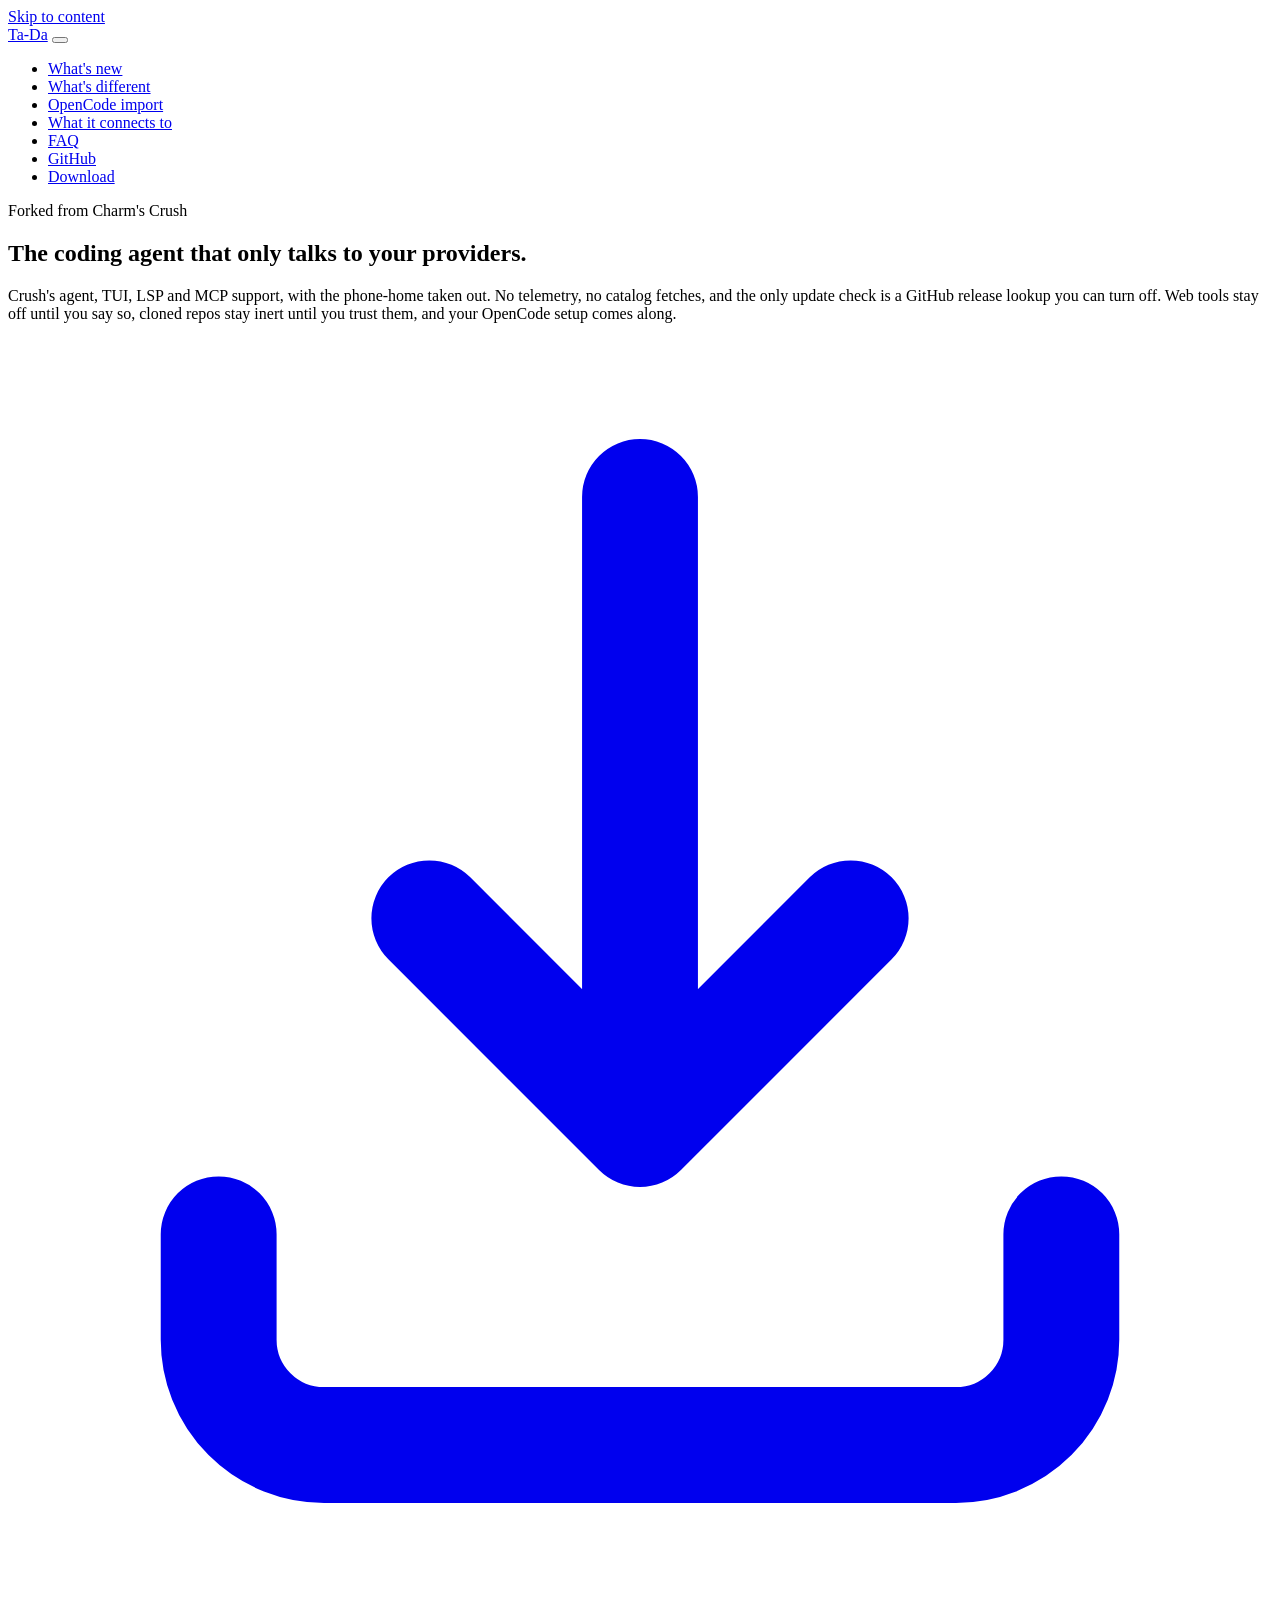
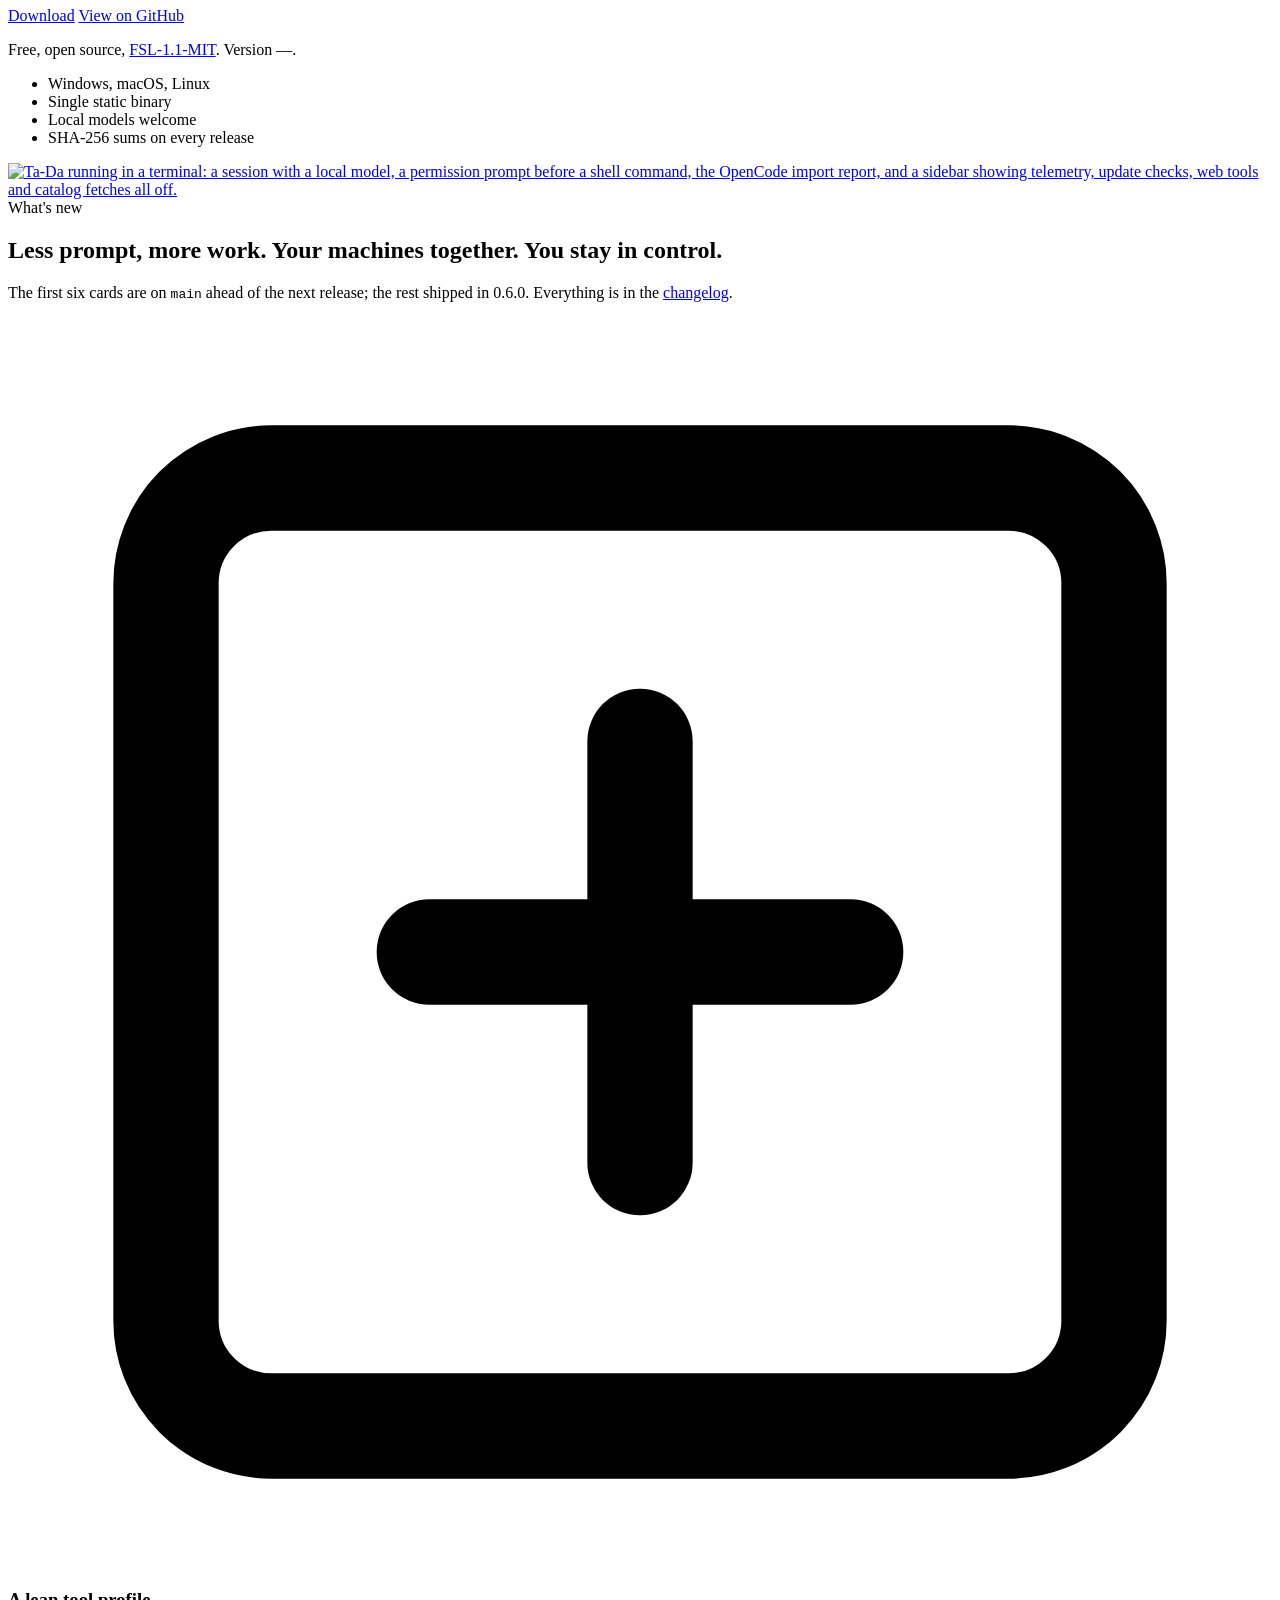
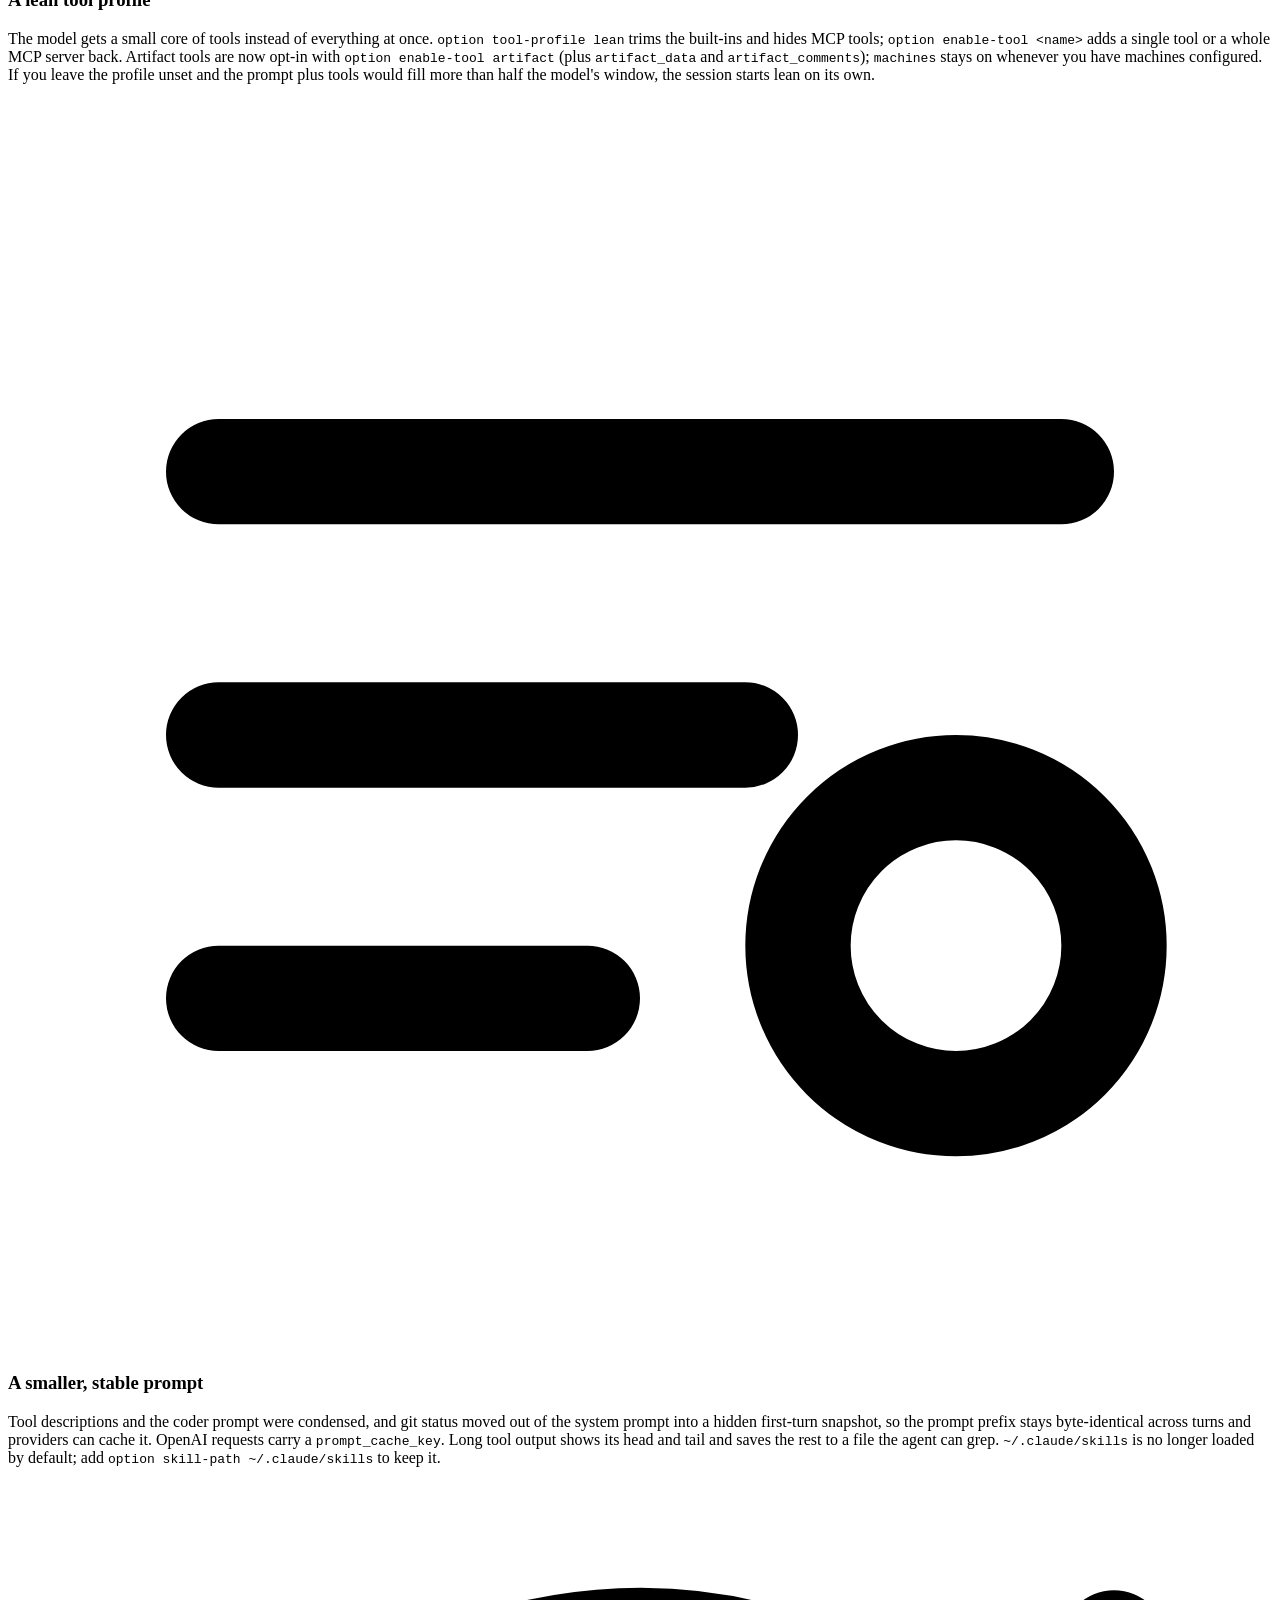
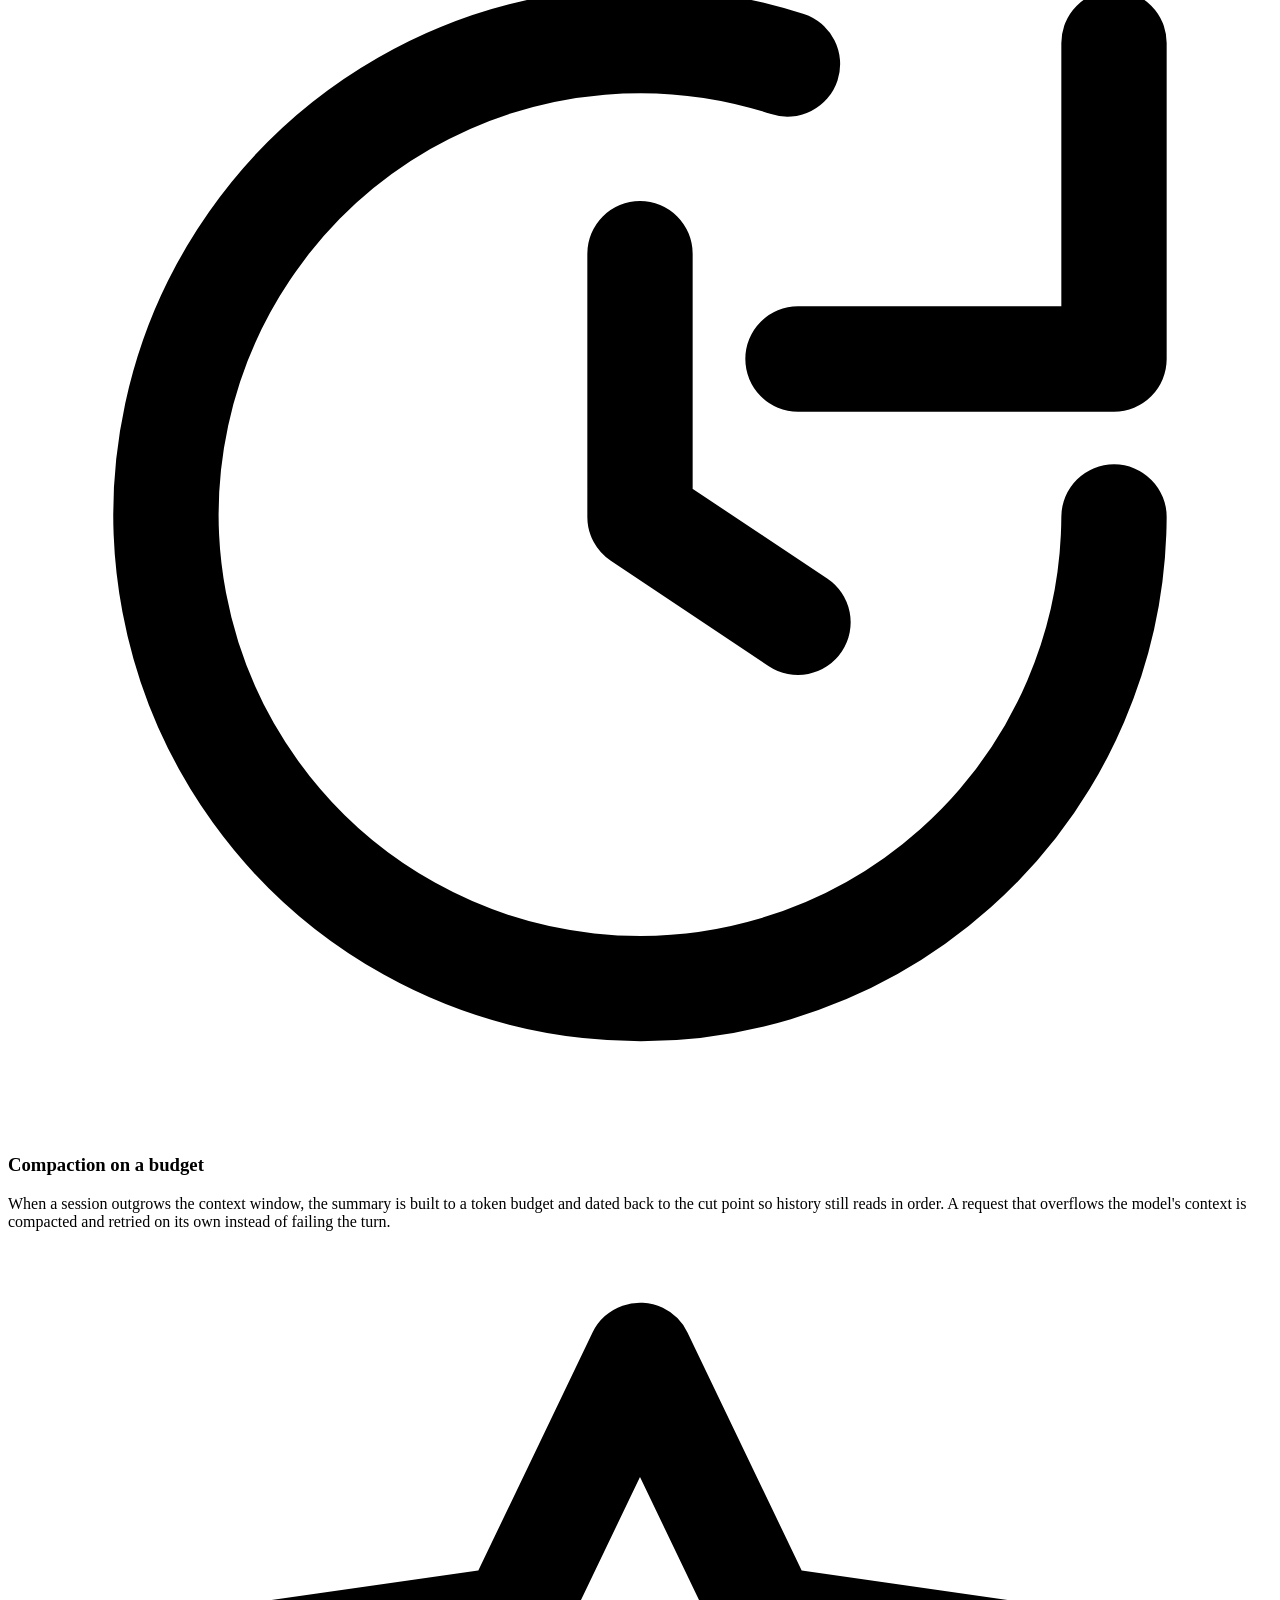
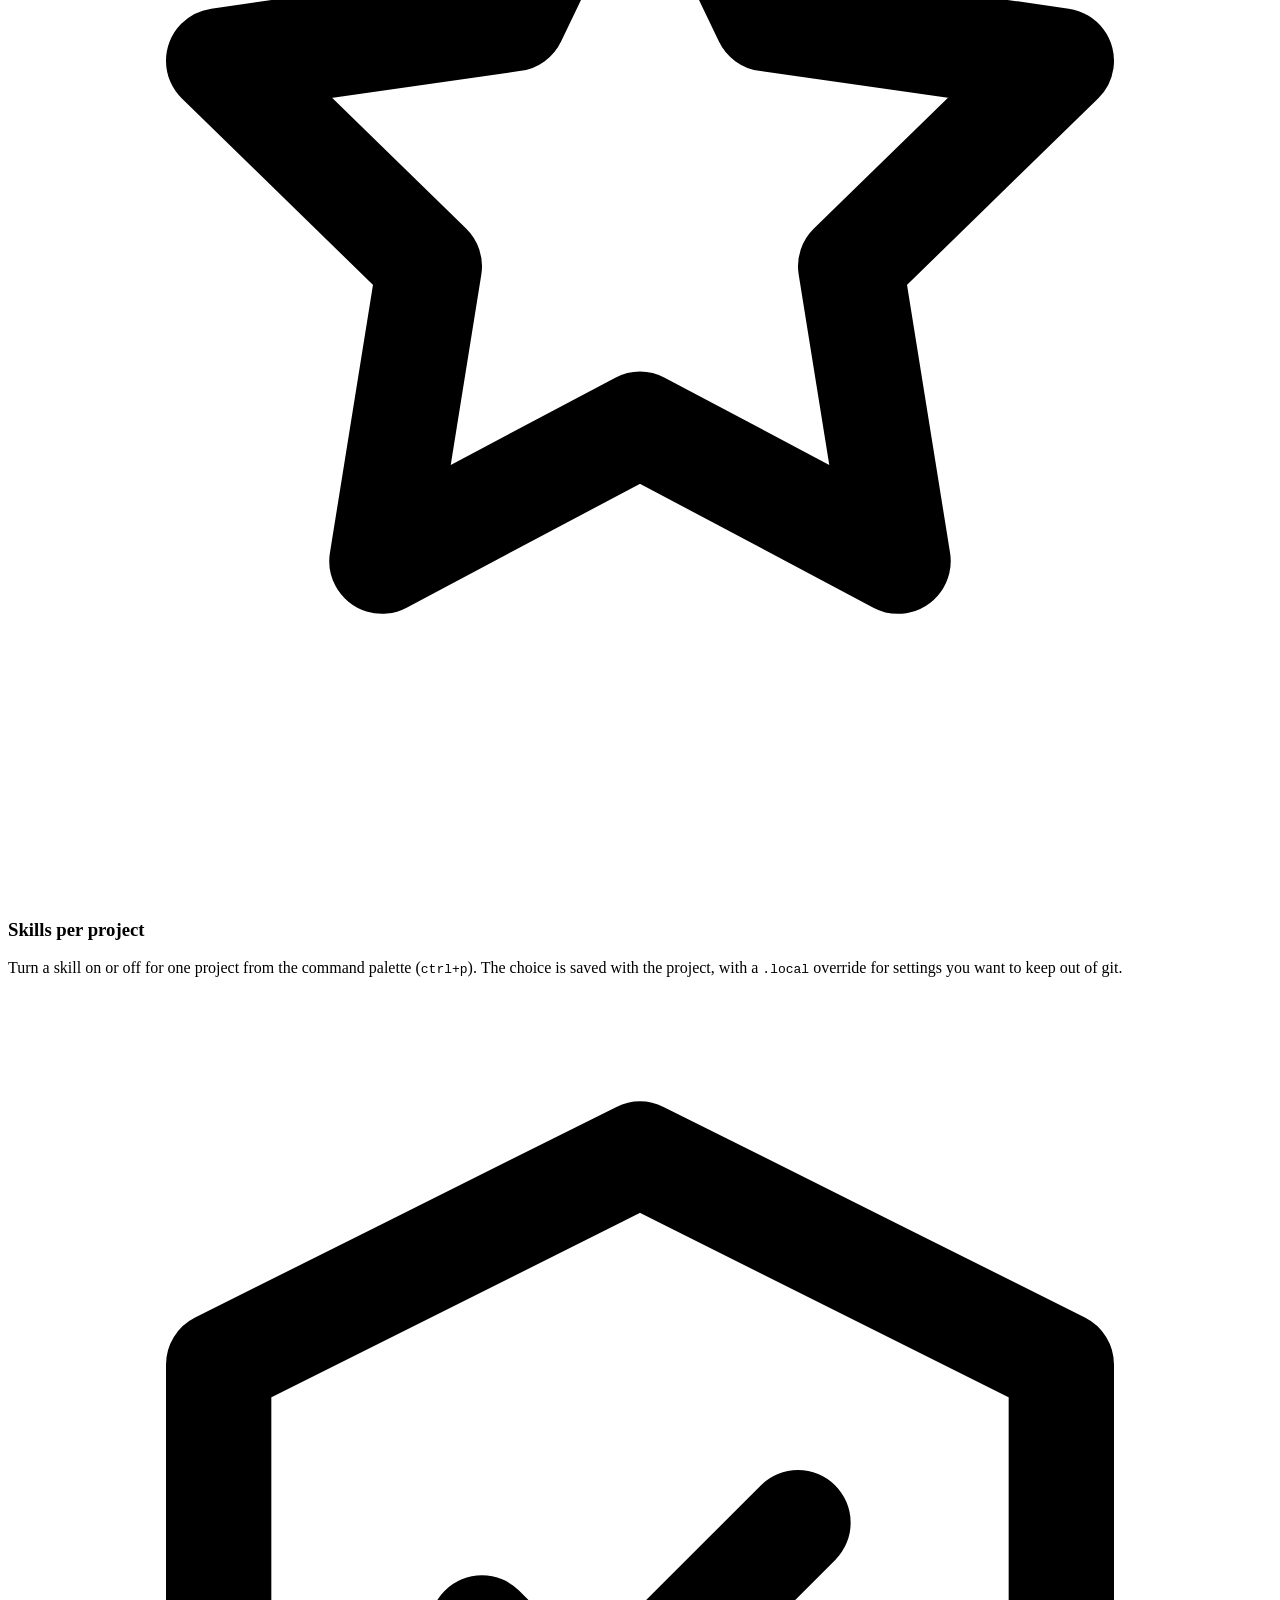
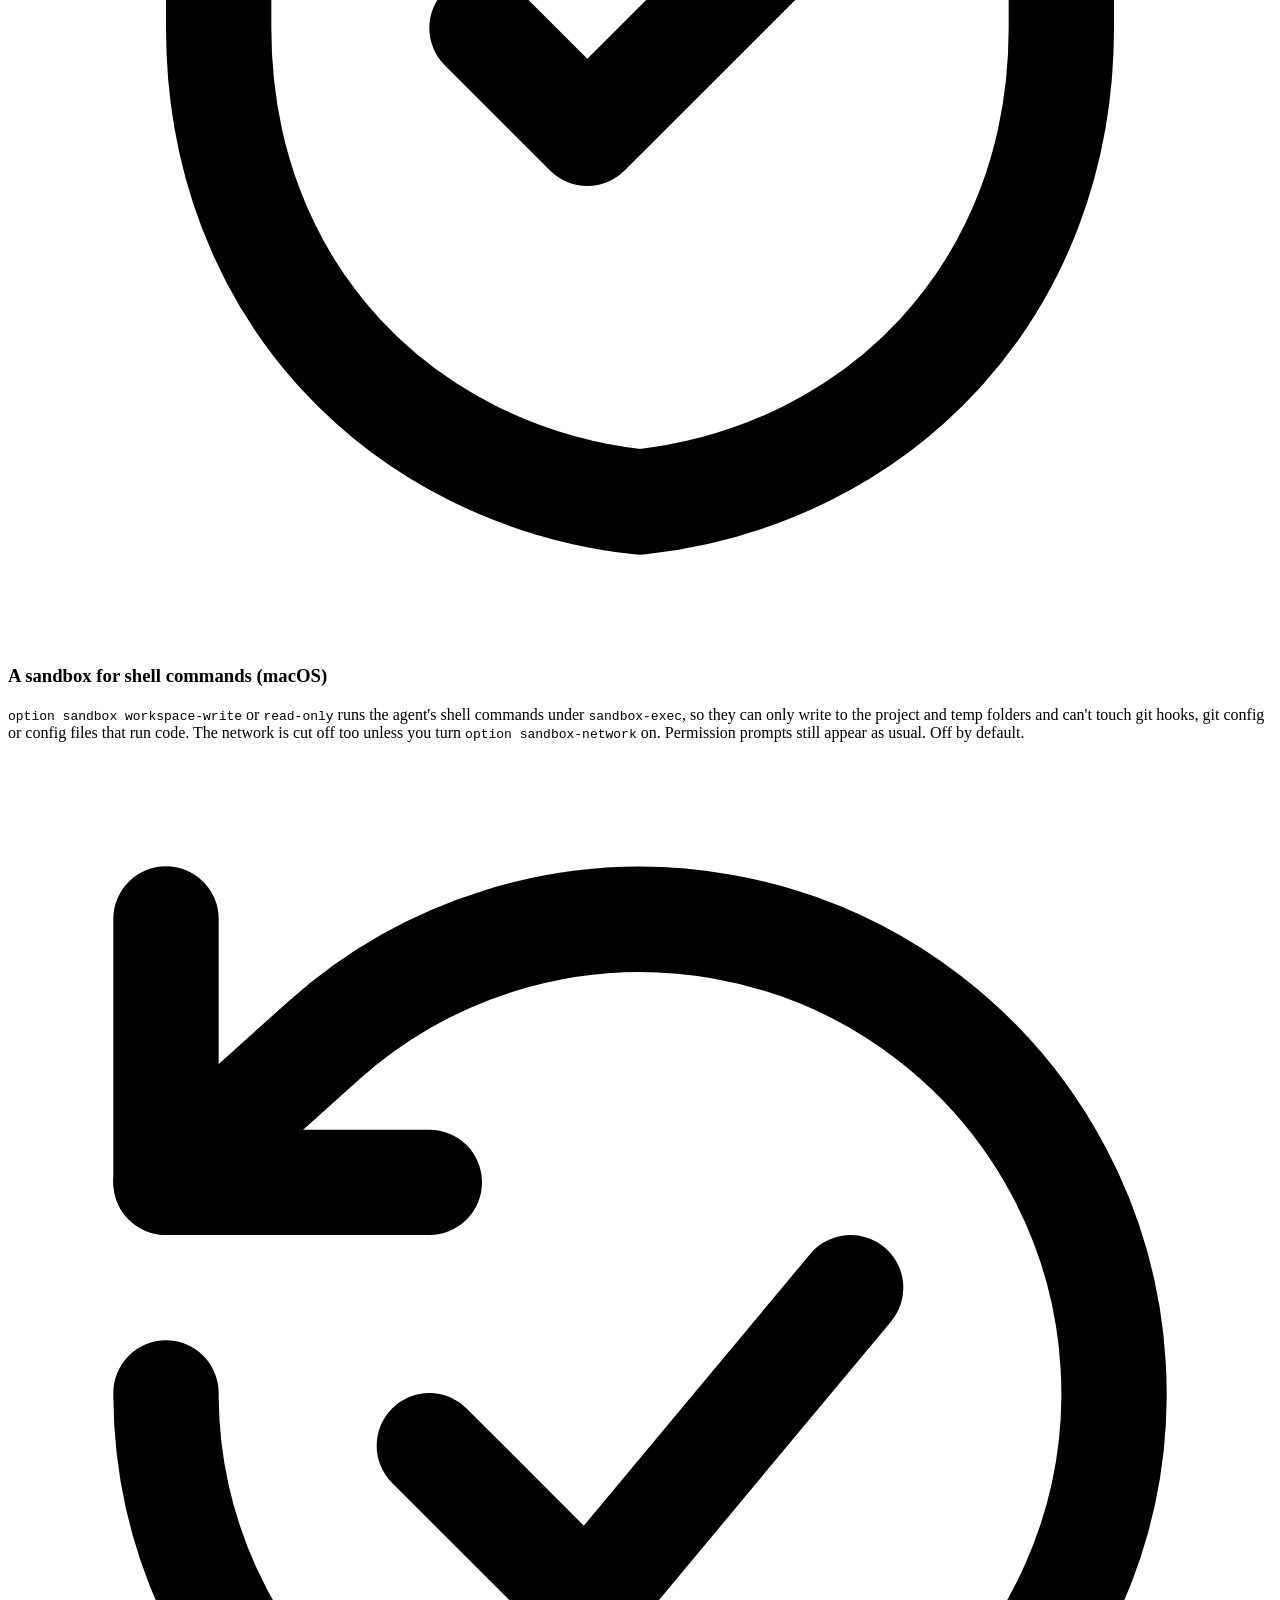
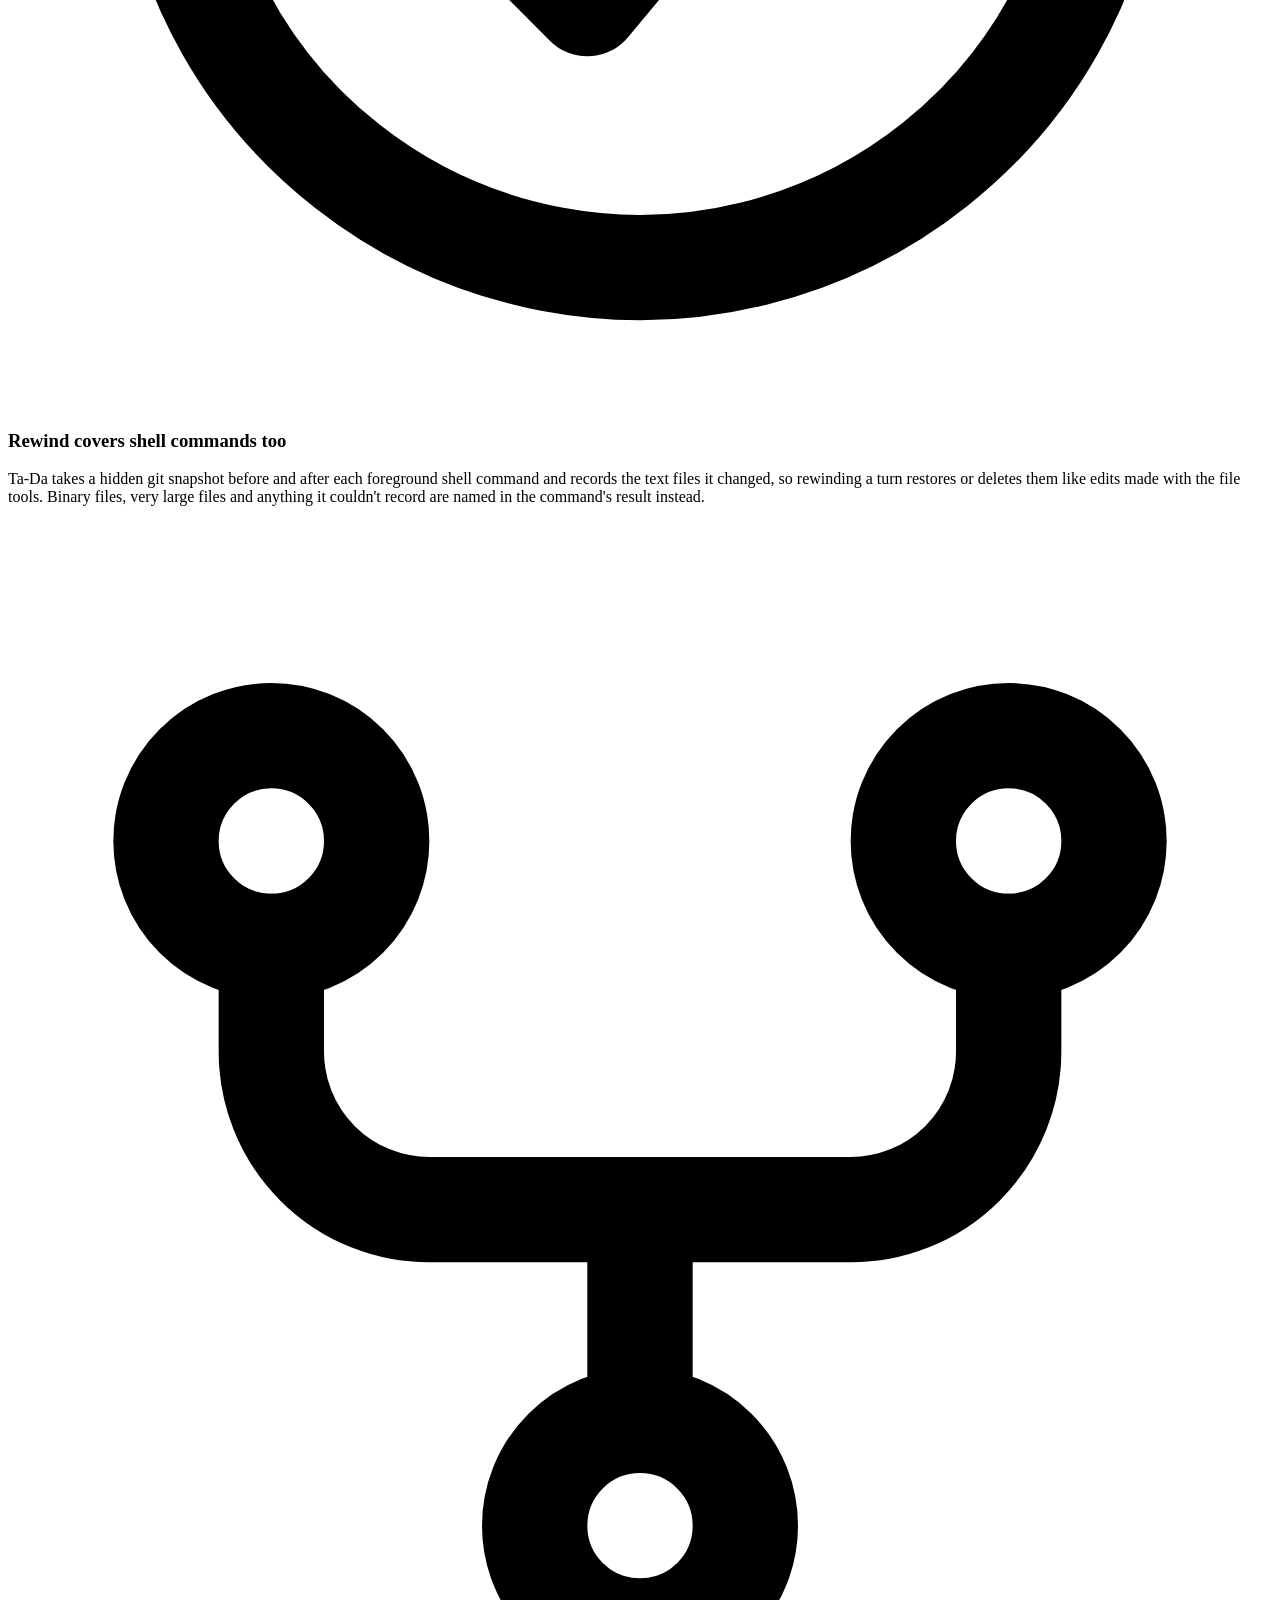
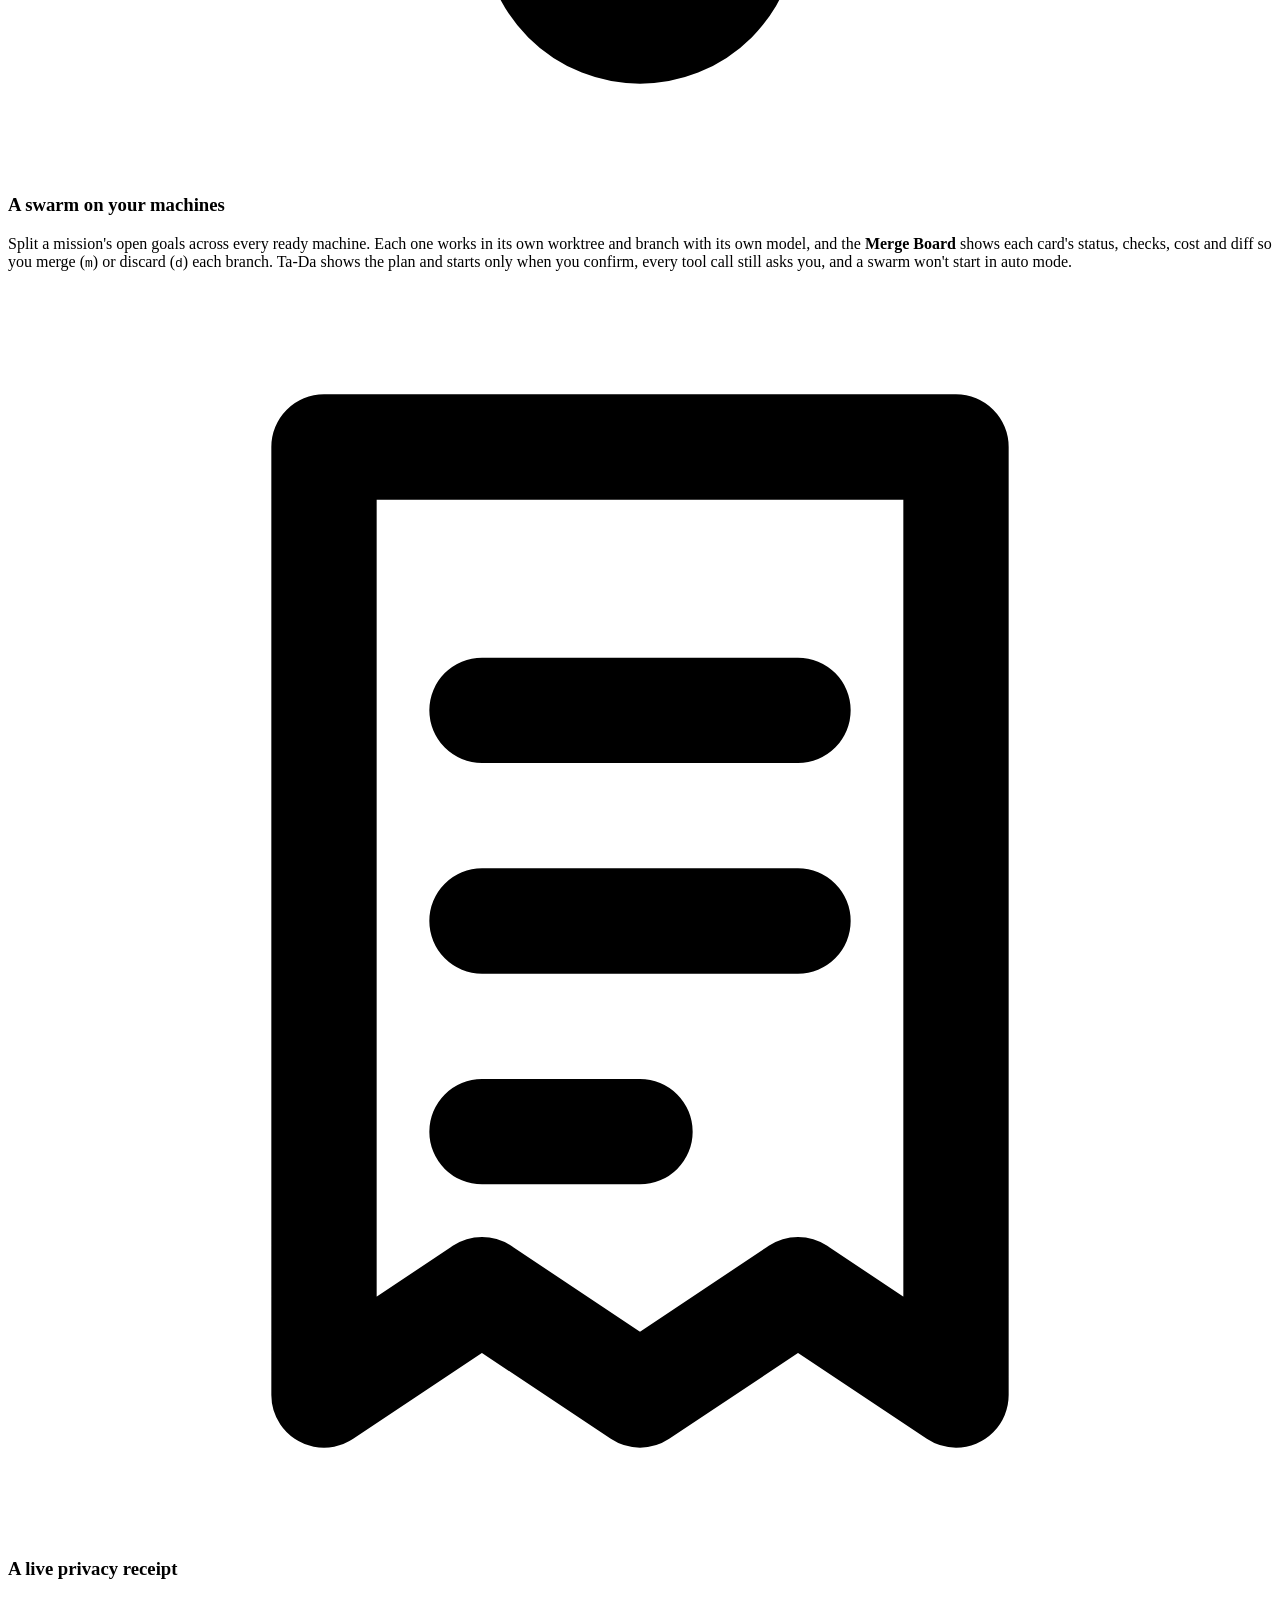
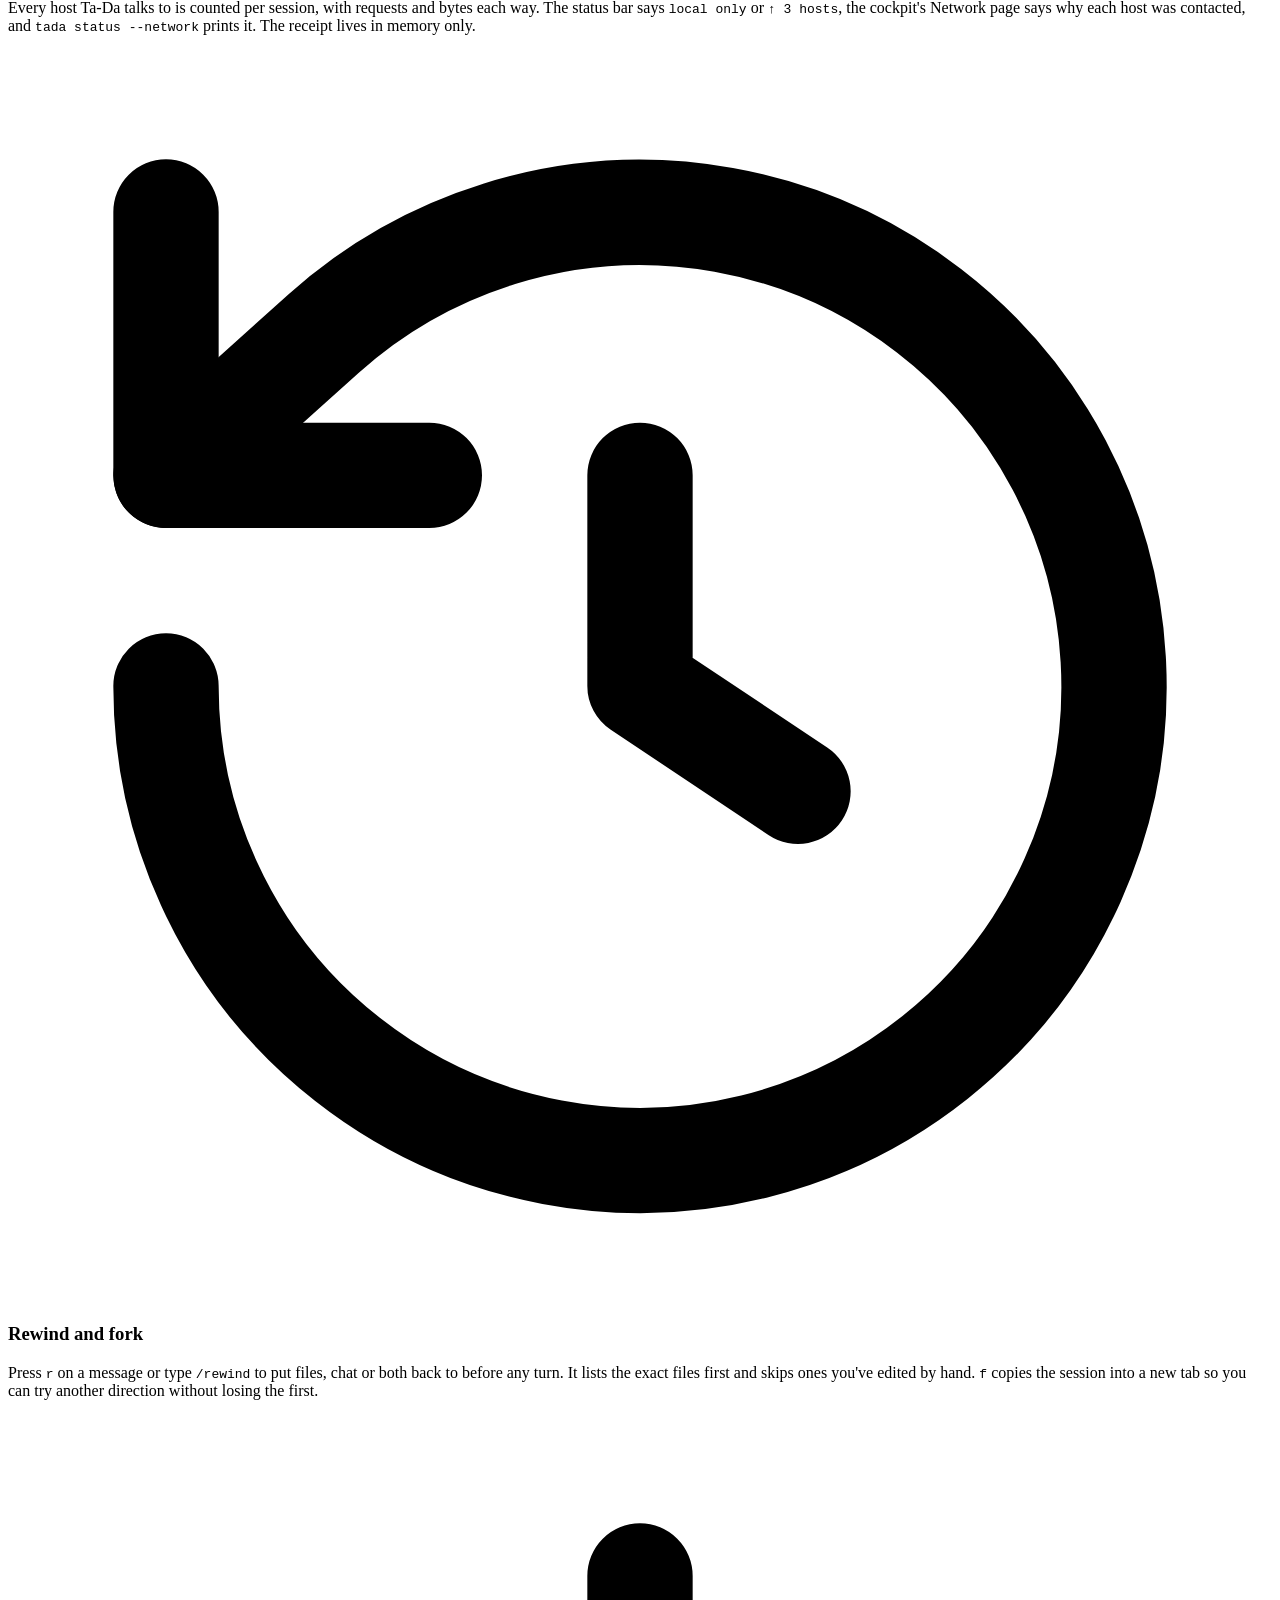
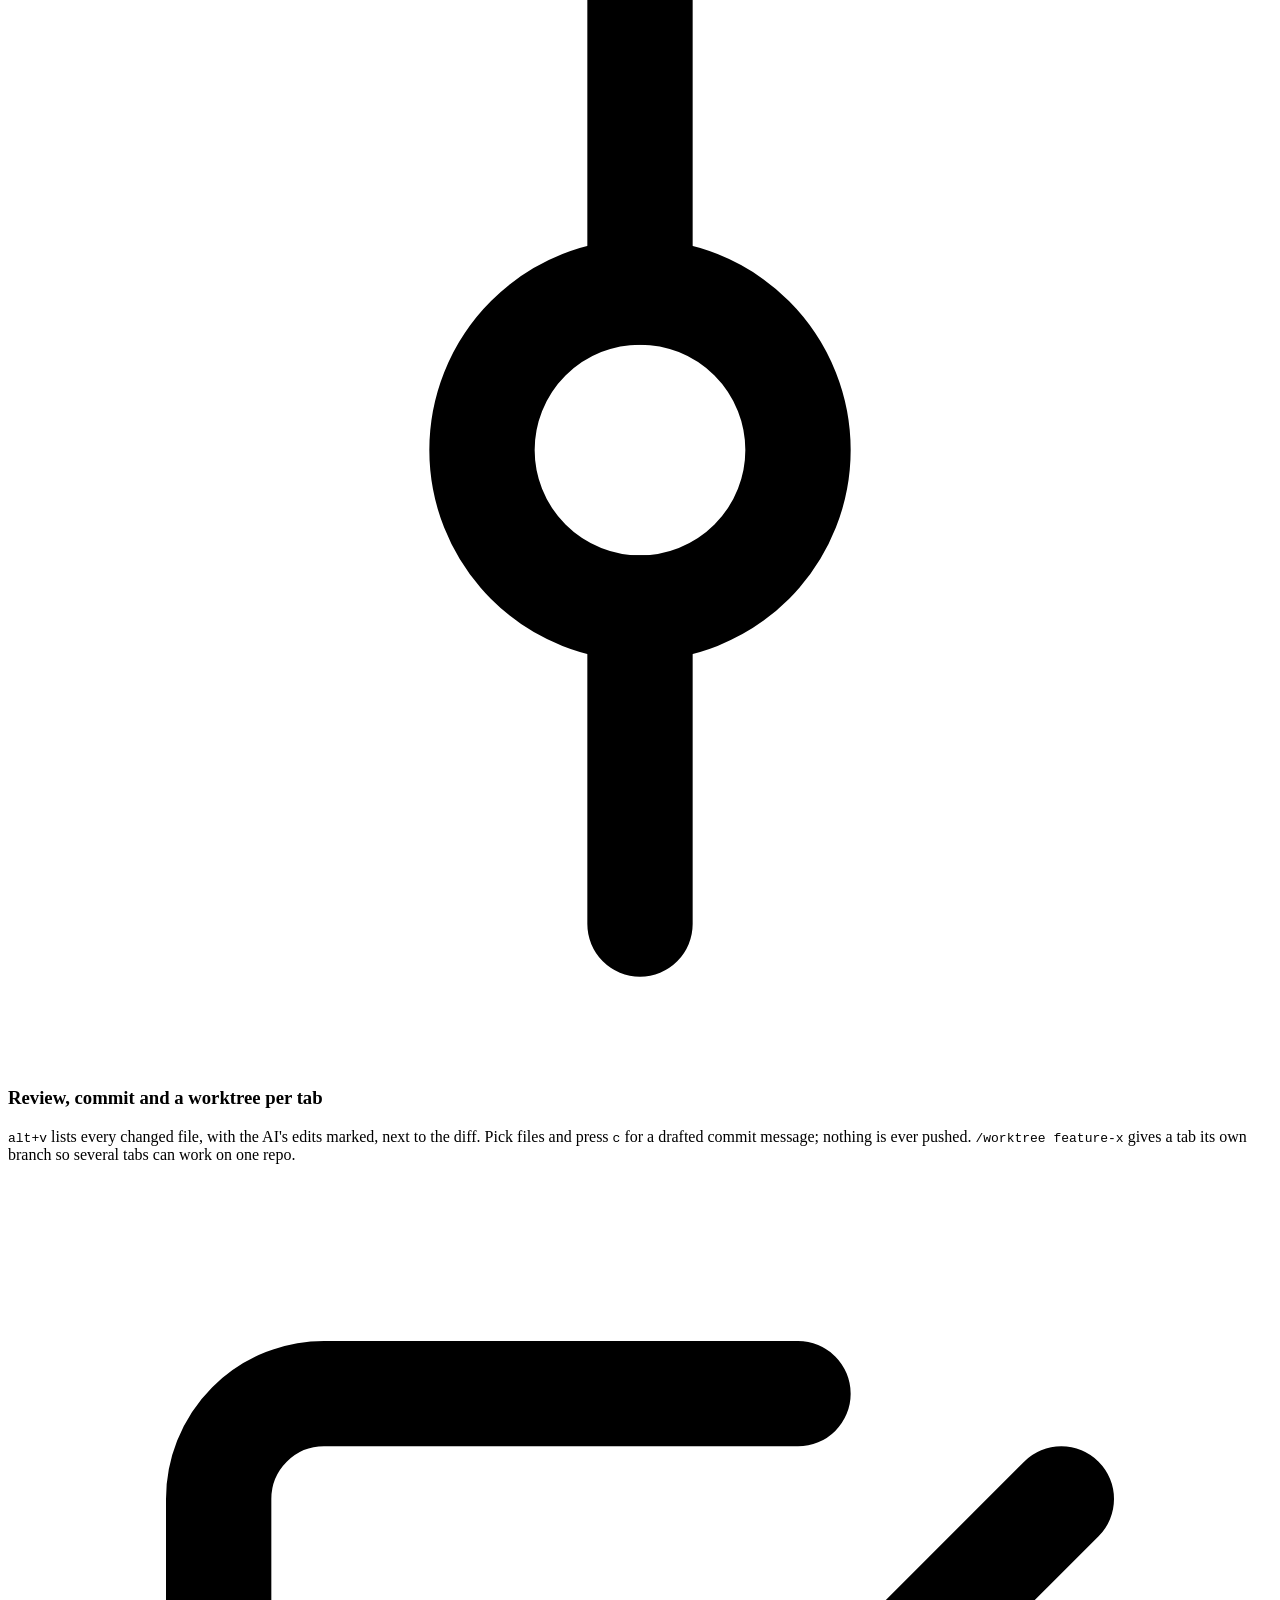
==== commit c9675179: "Release 0.7.0 Co-Authored-By: Claude Opus 5.5 <noreply@anthropic.com> Claude-Session: https://claude" ====
--- a/docs/index.html
+++ b/docs/index.html
@@ -107,7 +107,7 @@
         <div class="cards">
           <article class="card">
             <h3><span class="ico"><svg viewBox="0 0 24 24" fill="none" stroke="currentColor" stroke-width="2" stroke-linecap="round" stroke-linejoin="round" aria-hidden="true"><rect x="3" y="3" width="18" height="18" rx="2"/><path d="M8 12h8M12 8v8"/></svg></span>A lean tool profile</h3>
-            <p>The model gets a small core of tools instead of everything at once. <code>option tool-profile lean</code> trims the built-ins and hides MCP tools; <code>option enable-tool &lt;name&gt;</code> adds a single tool or a whole MCP server back. Artifact tools are now opt-in with <code>option enable-tool artifact</code> (plus <code>artifact_data</code> and <code>artifact_comments</code>); <code>machines</code> stays on whenever you have machines configured.</p>
+            <p>The model gets a small core of tools instead of everything at once. <code>option tool-profile lean</code> trims the built-ins and hides MCP tools; <code>option enable-tool &lt;name&gt;</code> adds a single tool or a whole MCP server back. Artifact tools are now opt-in with <code>option enable-tool artifact</code> (plus <code>artifact_data</code> and <code>artifact_comments</code>); <code>machines</code> stays on whenever you have machines configured. If you leave the profile unset and the prompt plus tools would fill more than half the model's window, the session starts lean on its own.</p>
           </article>
           <article class="card">
             <h3><span class="ico"><svg viewBox="0 0 24 24" fill="none" stroke="currentColor" stroke-width="2" stroke-linecap="round" stroke-linejoin="round" aria-hidden="true"><path d="M4 7h16M4 12h10M4 17h7"/><circle cx="18" cy="16" r="3"/></svg></span>A smaller, stable prompt</h3>
@@ -223,7 +223,7 @@
           </article>
           <article class="card">
             <h3><span class="ico"><svg viewBox="0 0 24 24" fill="none" stroke="currentColor" stroke-width="2" stroke-linecap="round" stroke-linejoin="round" aria-hidden="true"><path d="M4 4h16v16H4z"/><path d="M8 9h8M8 13h5"/><path d="m15 16 2 2 3-3"/></svg></span>Long chats keep going</h3>
-            <p>When a conversation outgrows the model's context window, Ta-Da summarizes it and sends the request again instead of stopping with an error, and summarizes again if a long task fills the window a second time. Auto-summarize leaves room for the reply, and models without a published window, including ones behind a LiteLLM proxy, learn theirs from the first overflow.</p>
+            <p>When a conversation outgrows the model's context window, Ta-Da summarizes it and sends the request again instead of stopping with an error, and summarizes again if a long task fills the window a second time. Auto-summarize leaves room for the reply, and models without a published window, including ones behind a LiteLLM proxy, learn theirs from the first overflow. On small local windows it summarizes before the reply budget runs out, and the finished summary folds into one line you can click open.</p>
           </article>
           <article class="card">
             <h3><span class="ico"><svg viewBox="0 0 24 24" fill="none" stroke="currentColor" stroke-width="2" stroke-linecap="round" stroke-linejoin="round" aria-hidden="true"><path d="M21 12a9 9 0 1 1-3-6.7L21 8"/><path d="M21 3v5h-5M12 8v5l3 2"/></svg></span>Updates when you say so</h3>
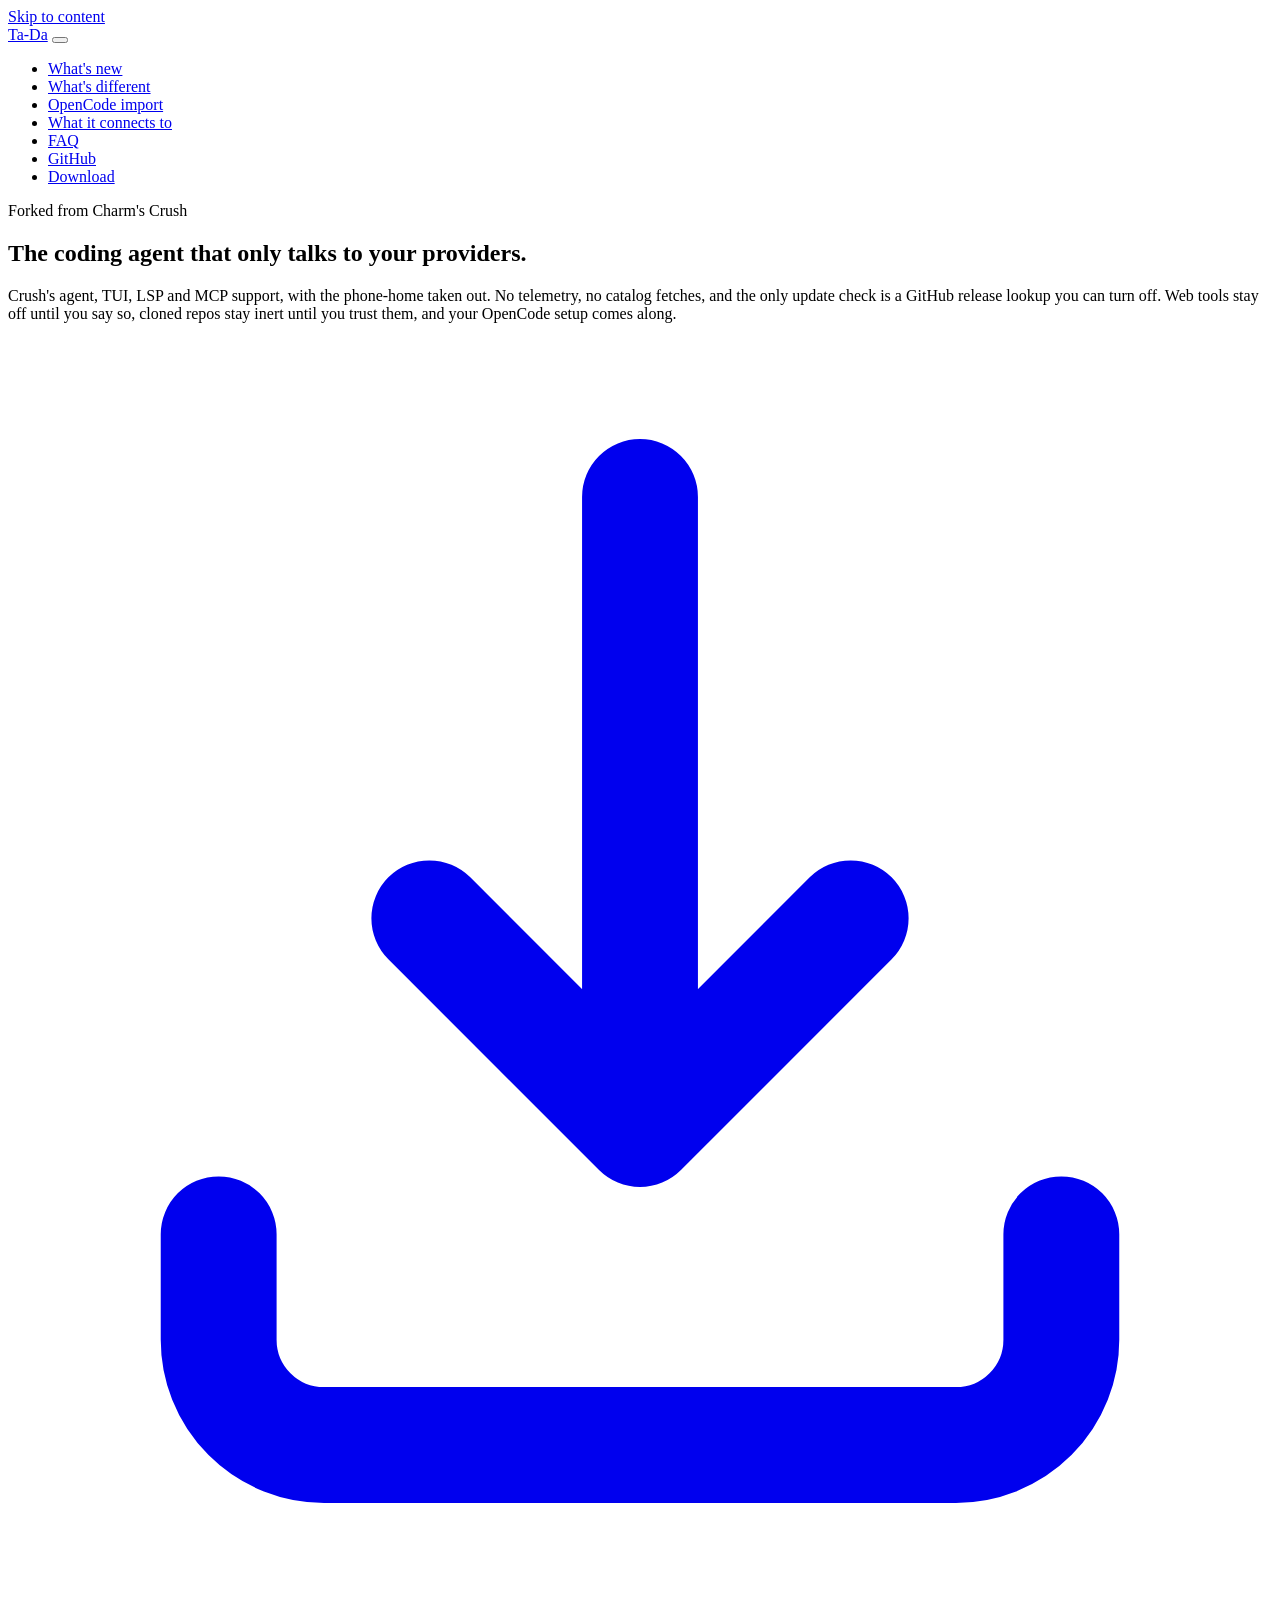
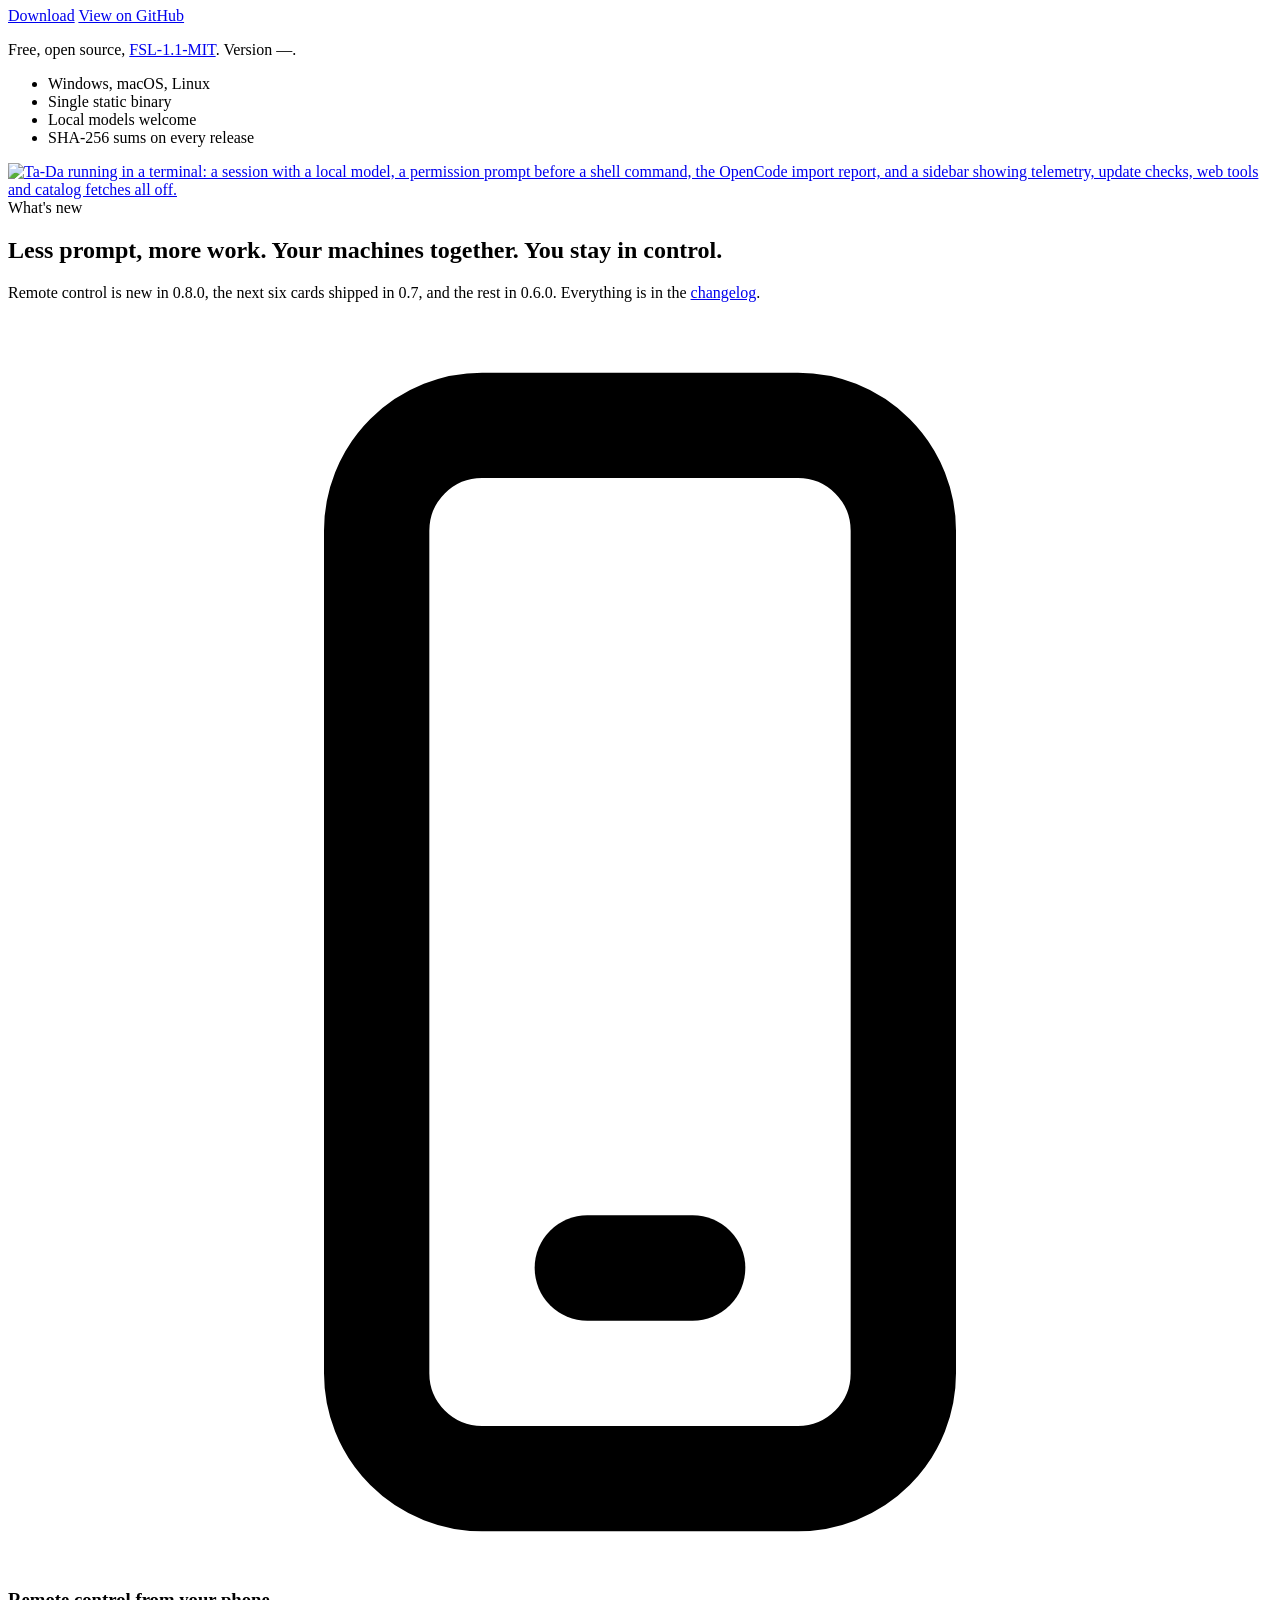
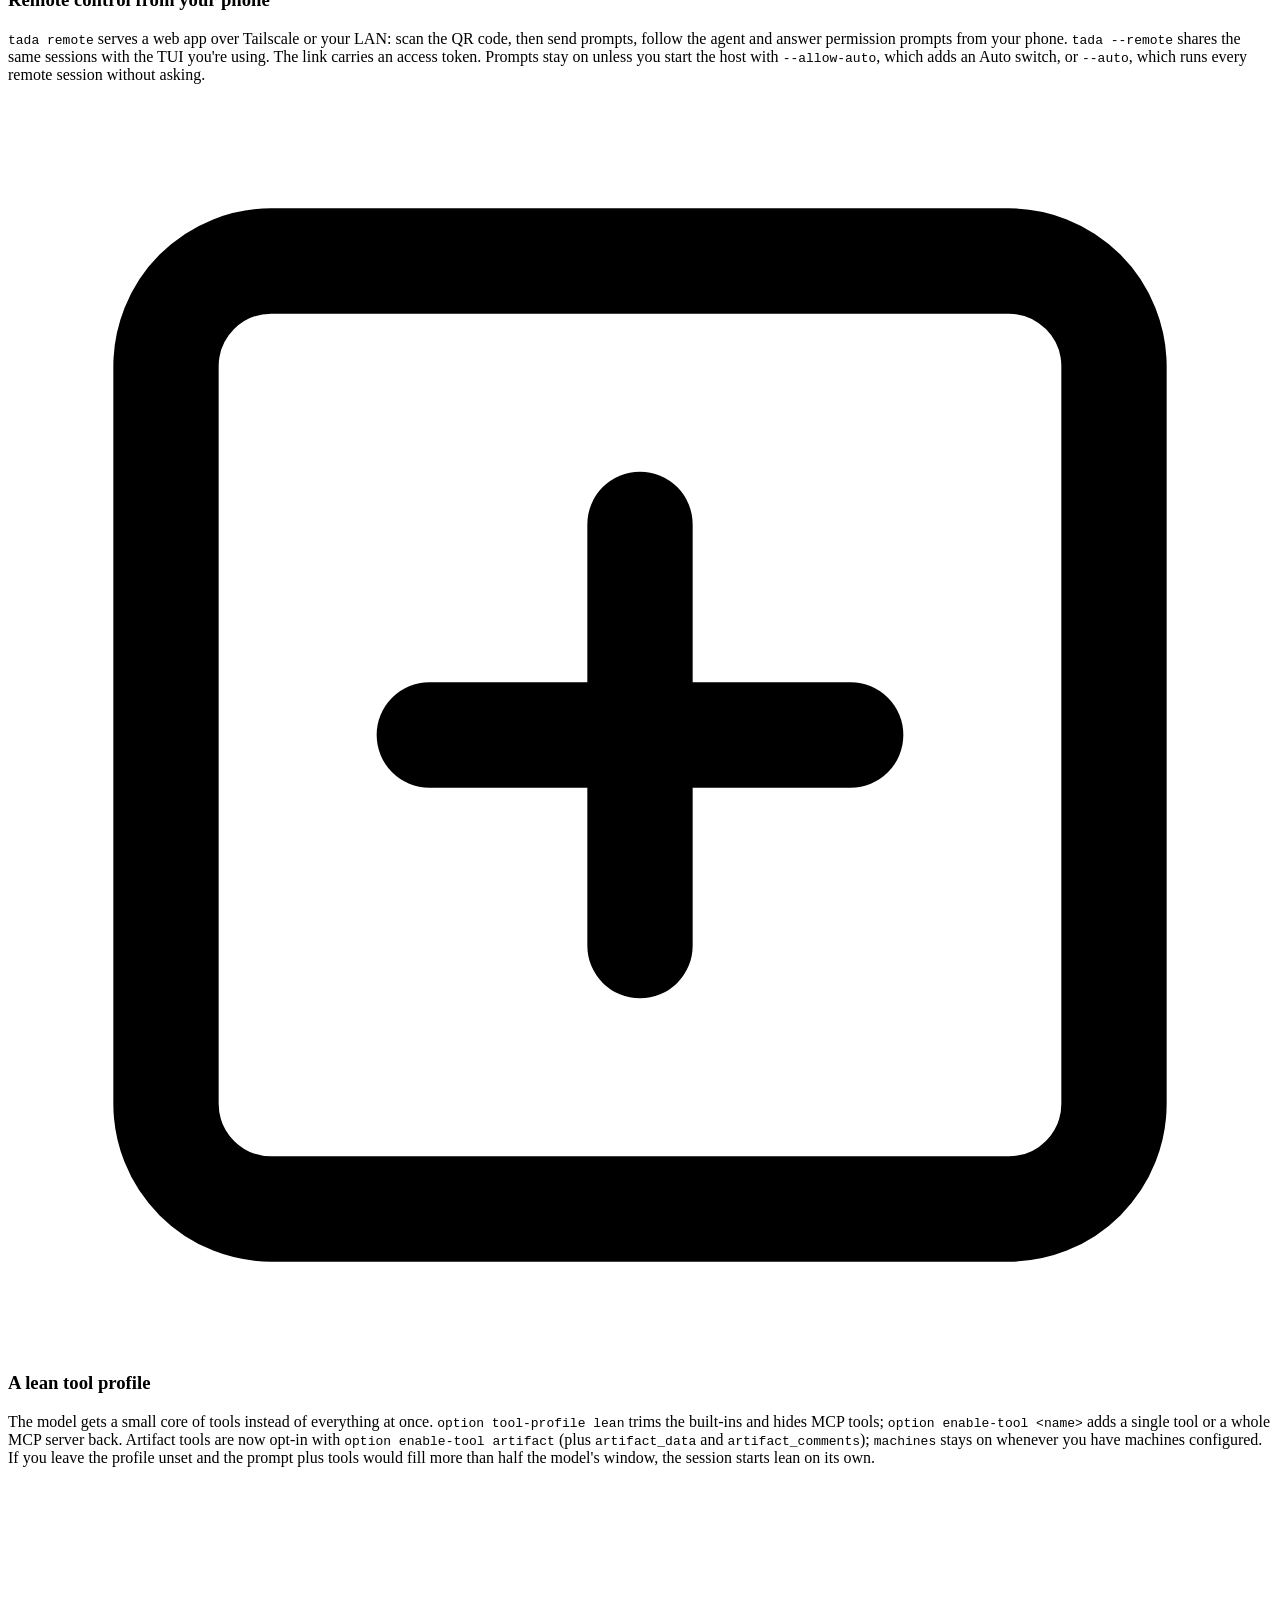
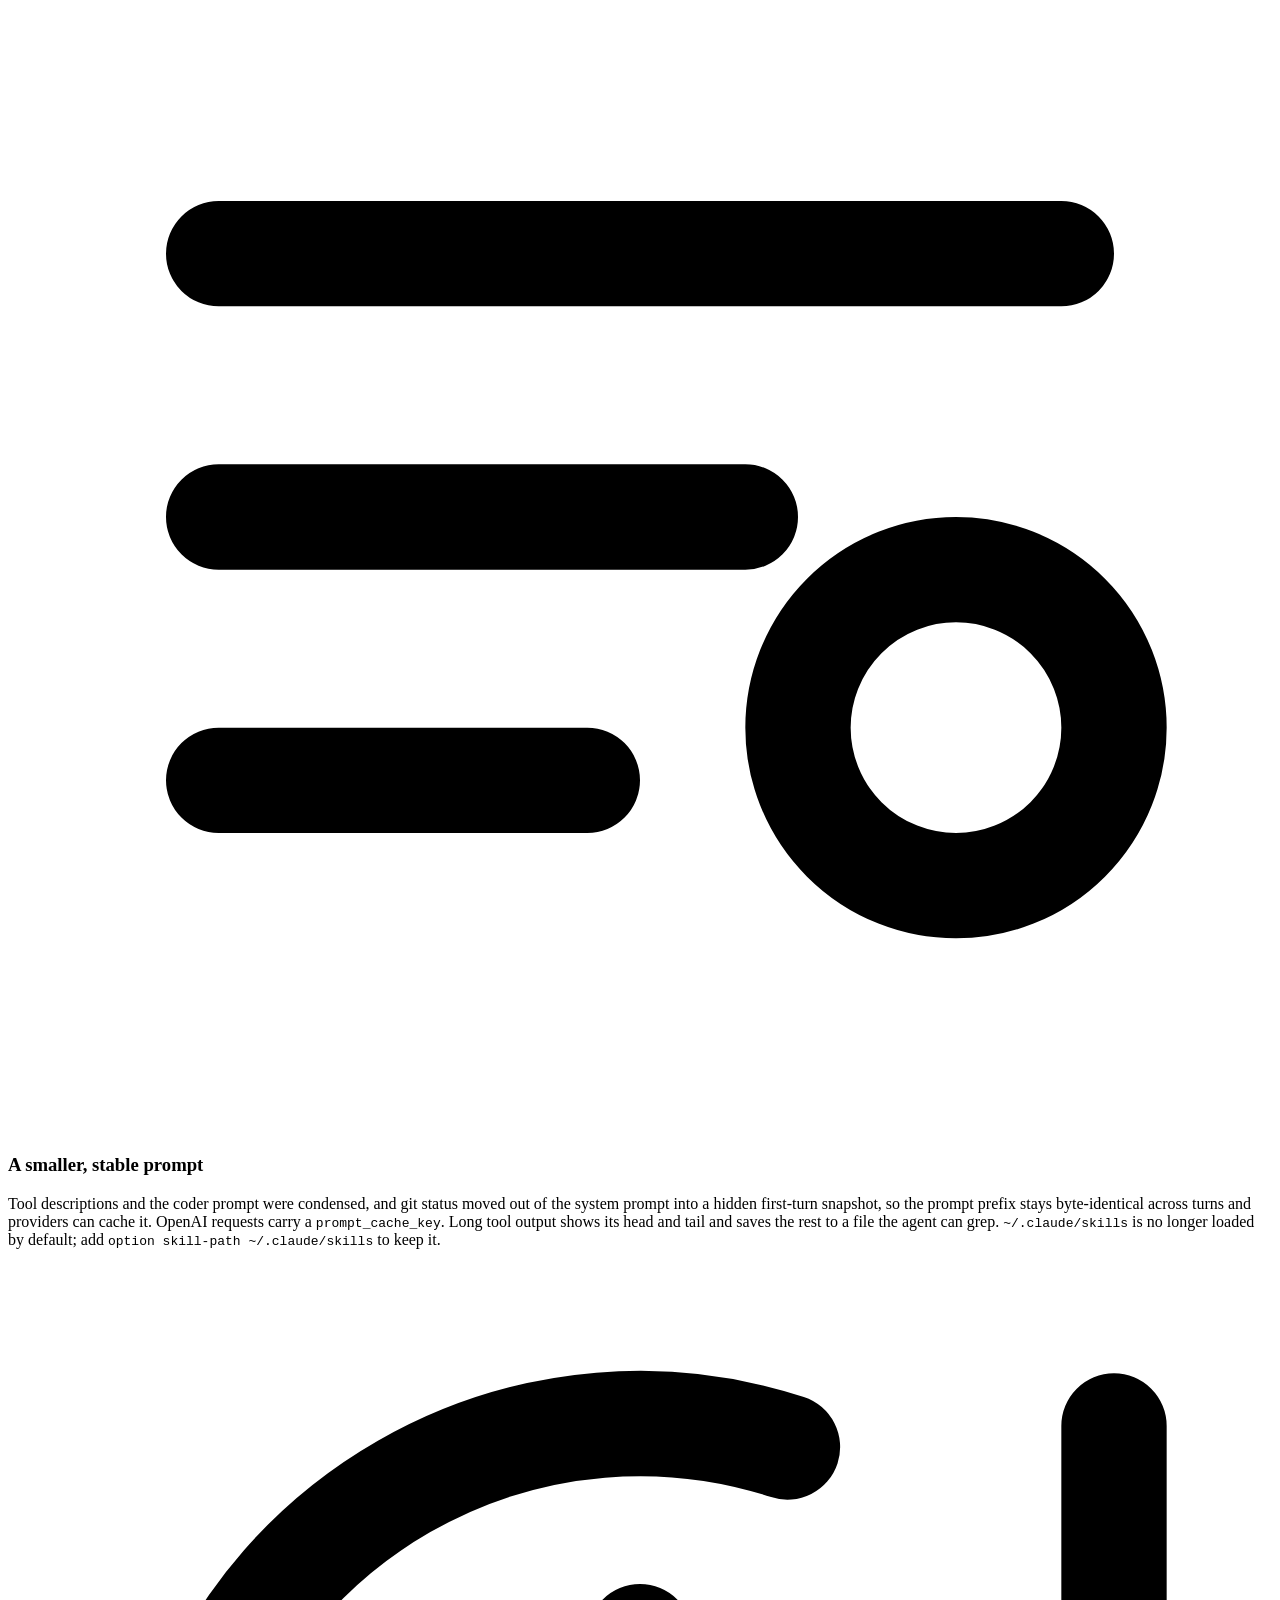
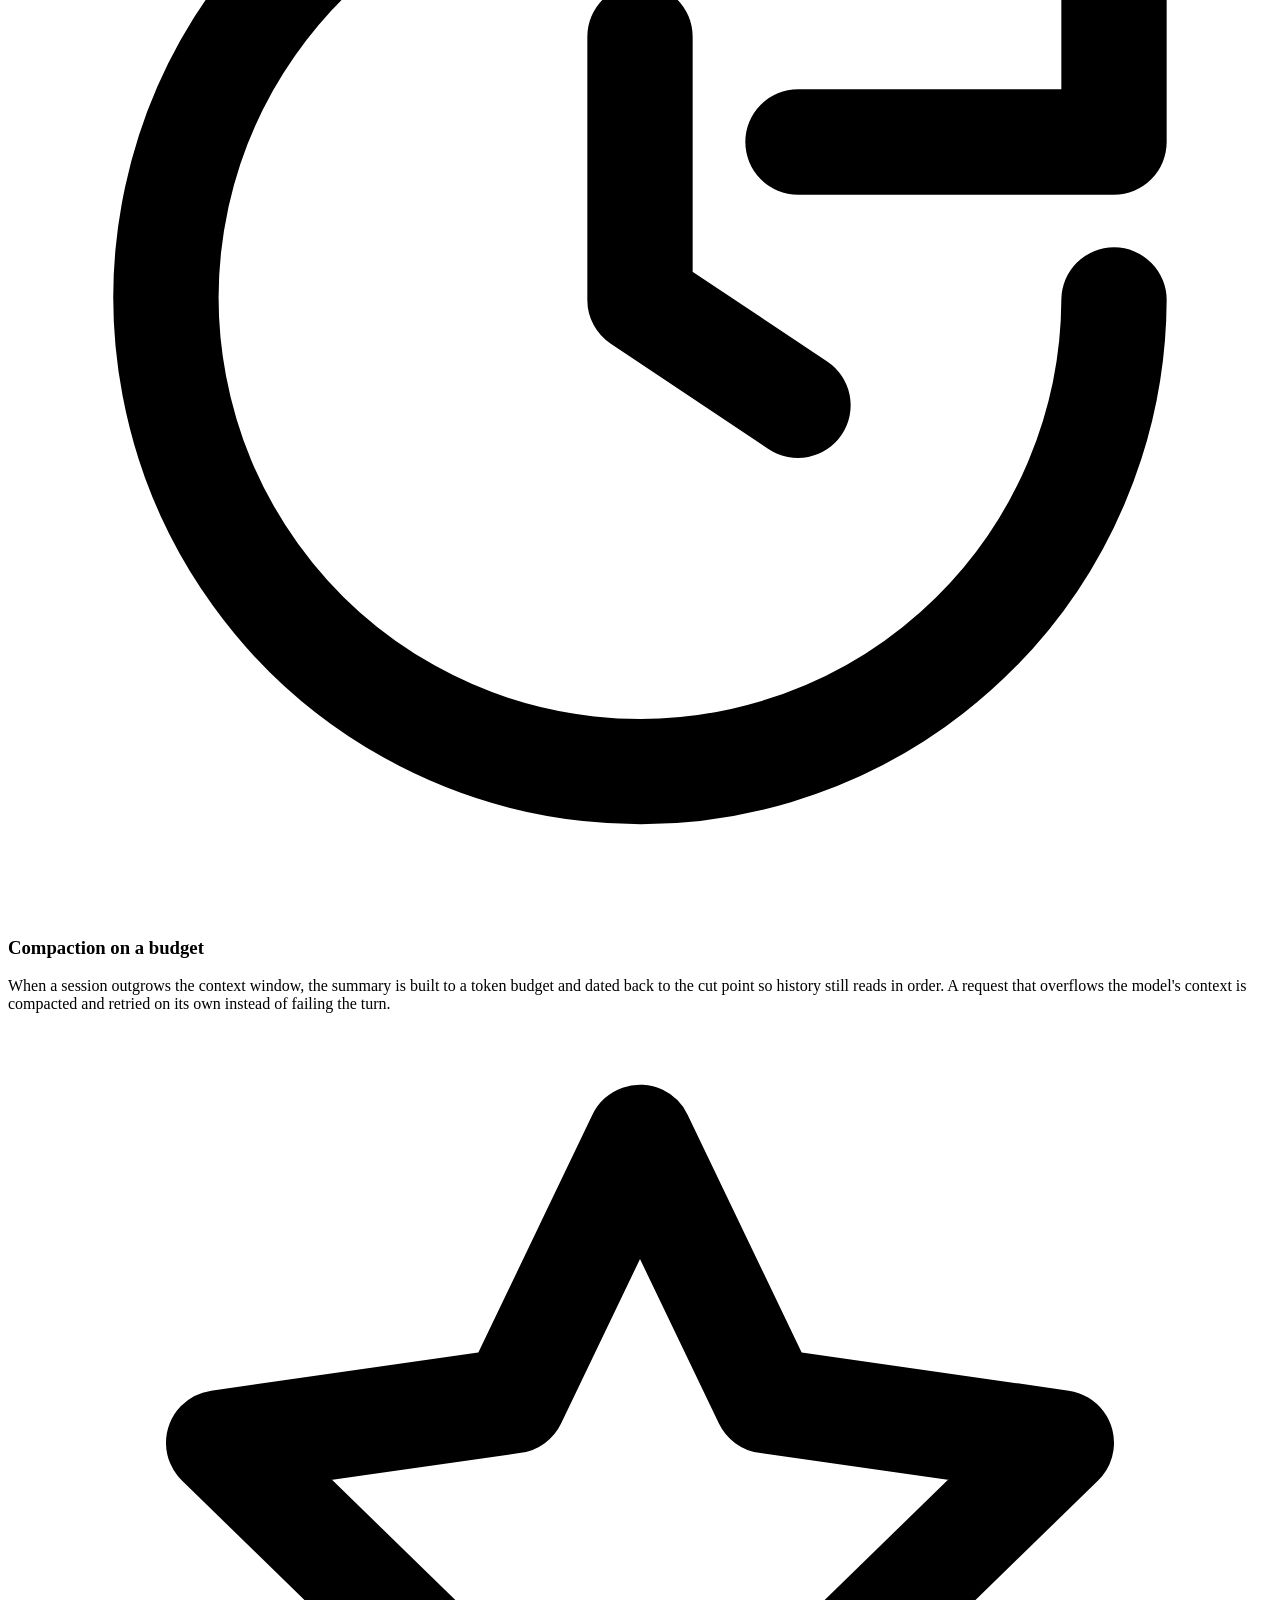
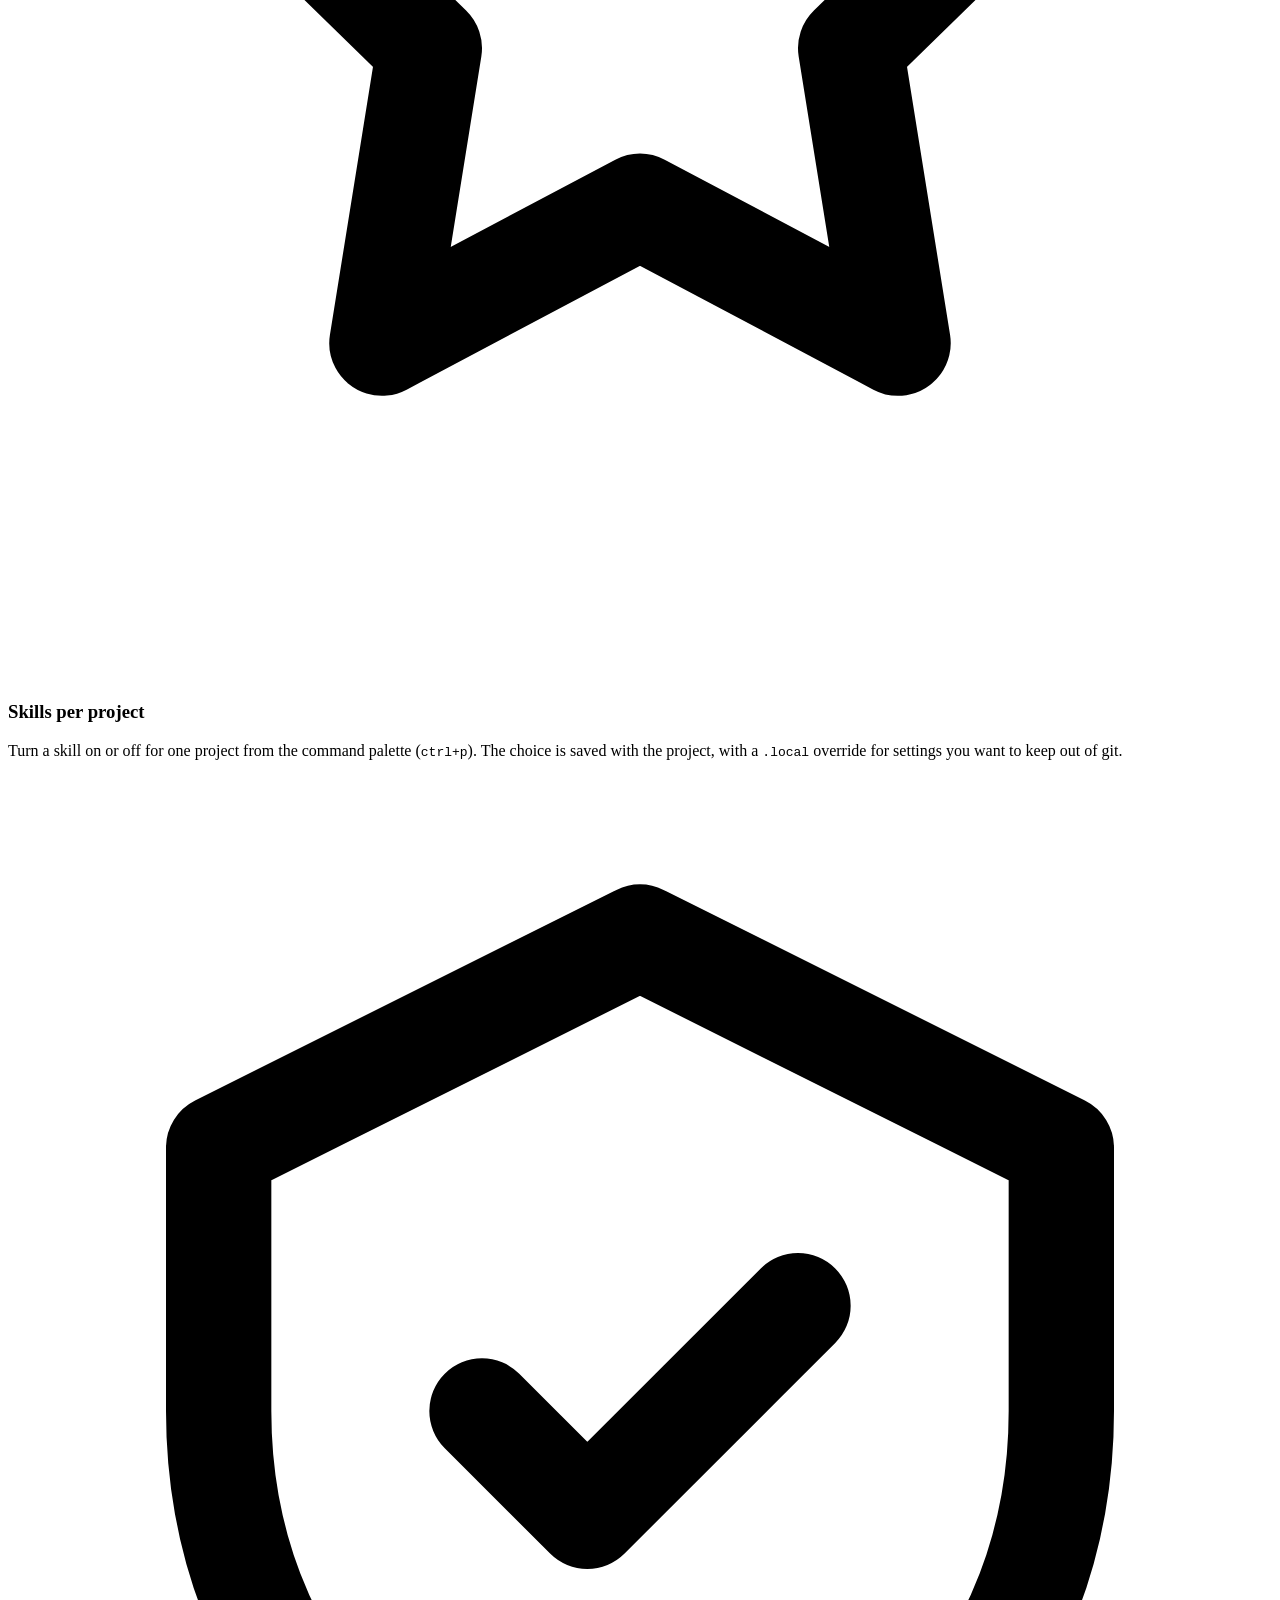
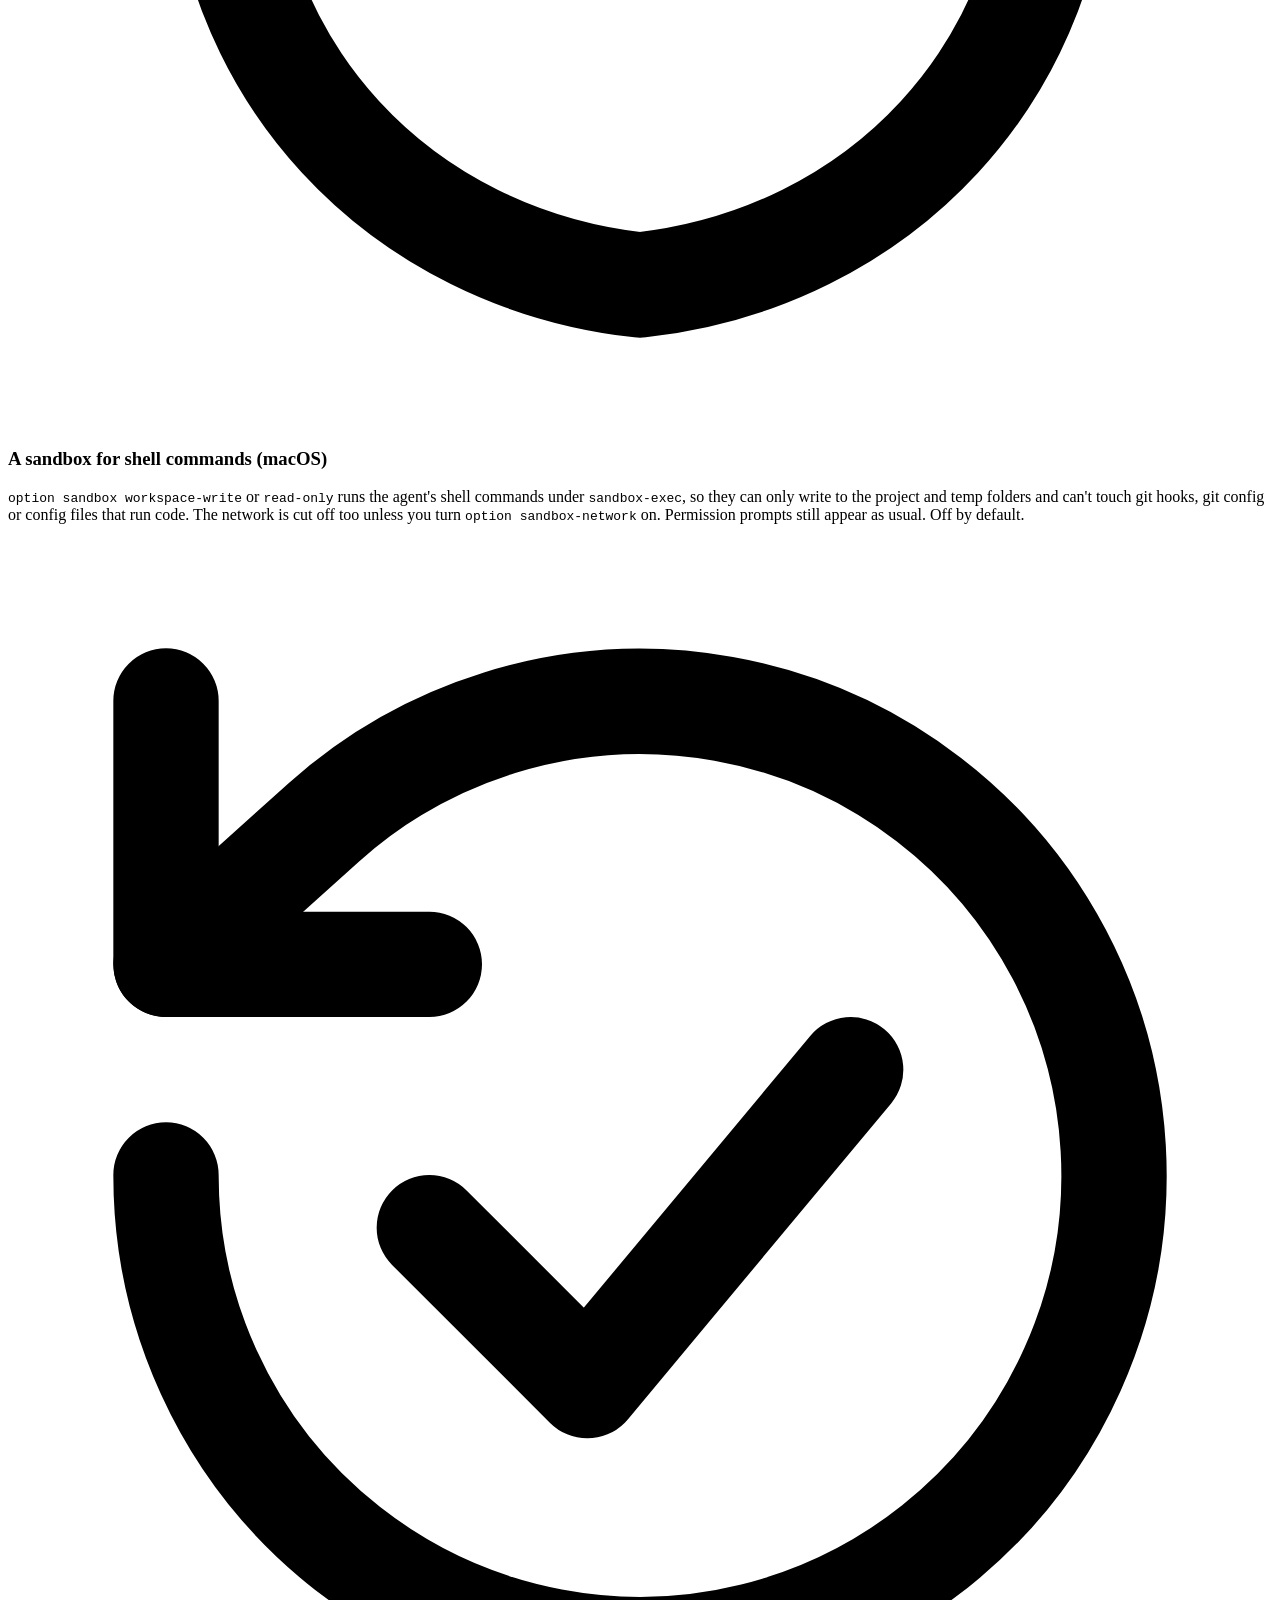
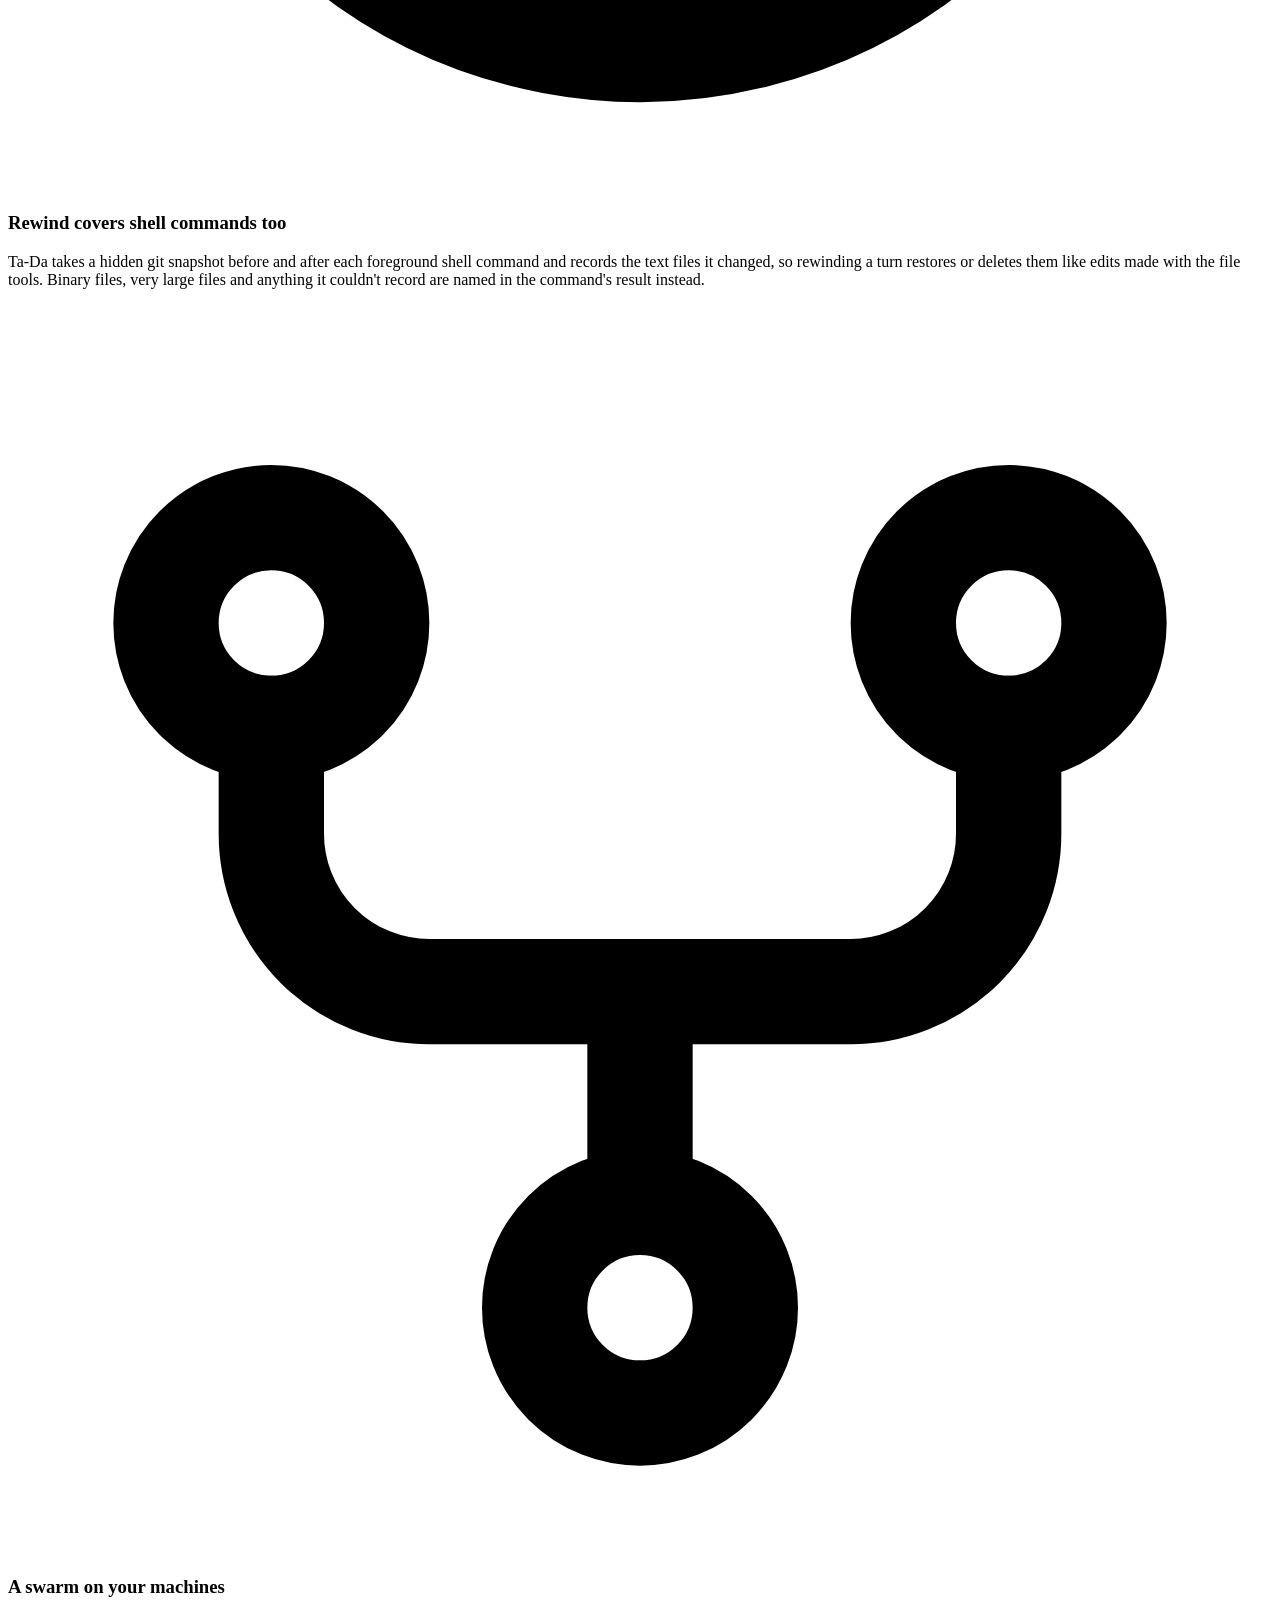
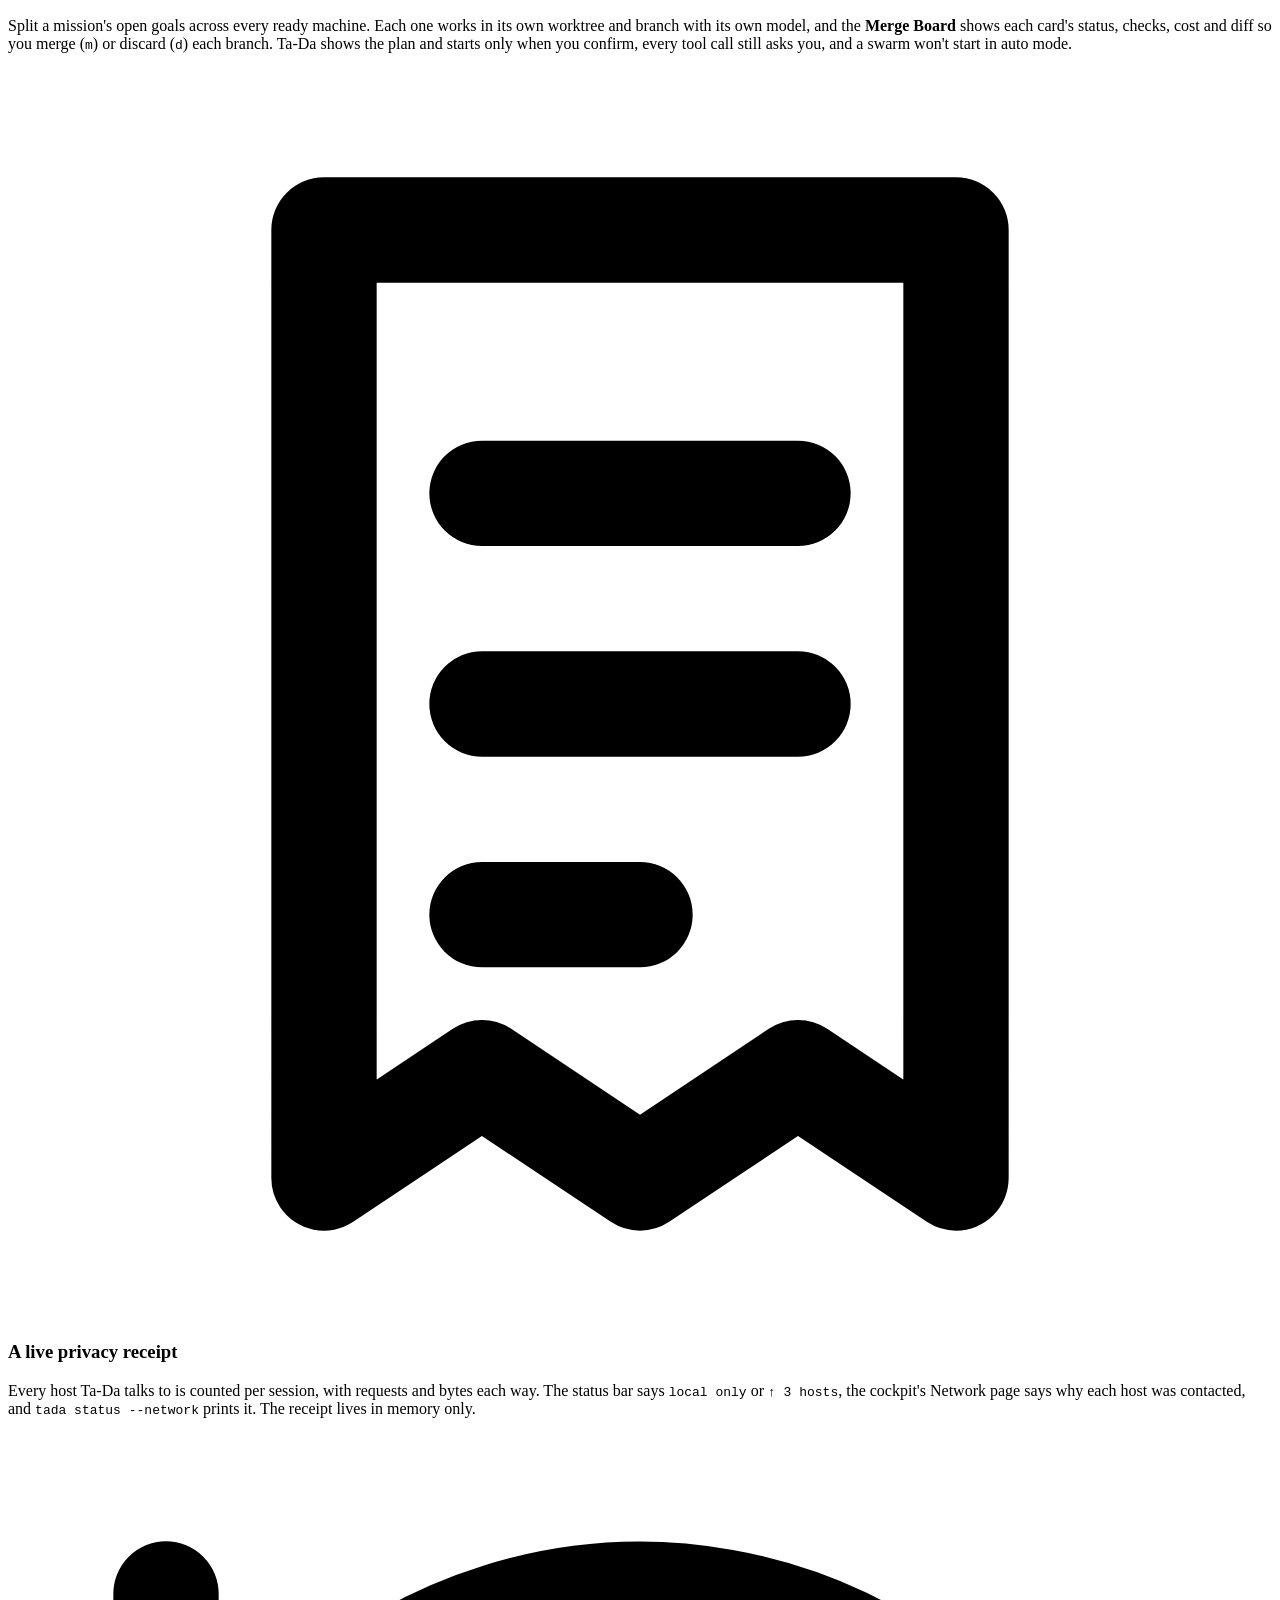
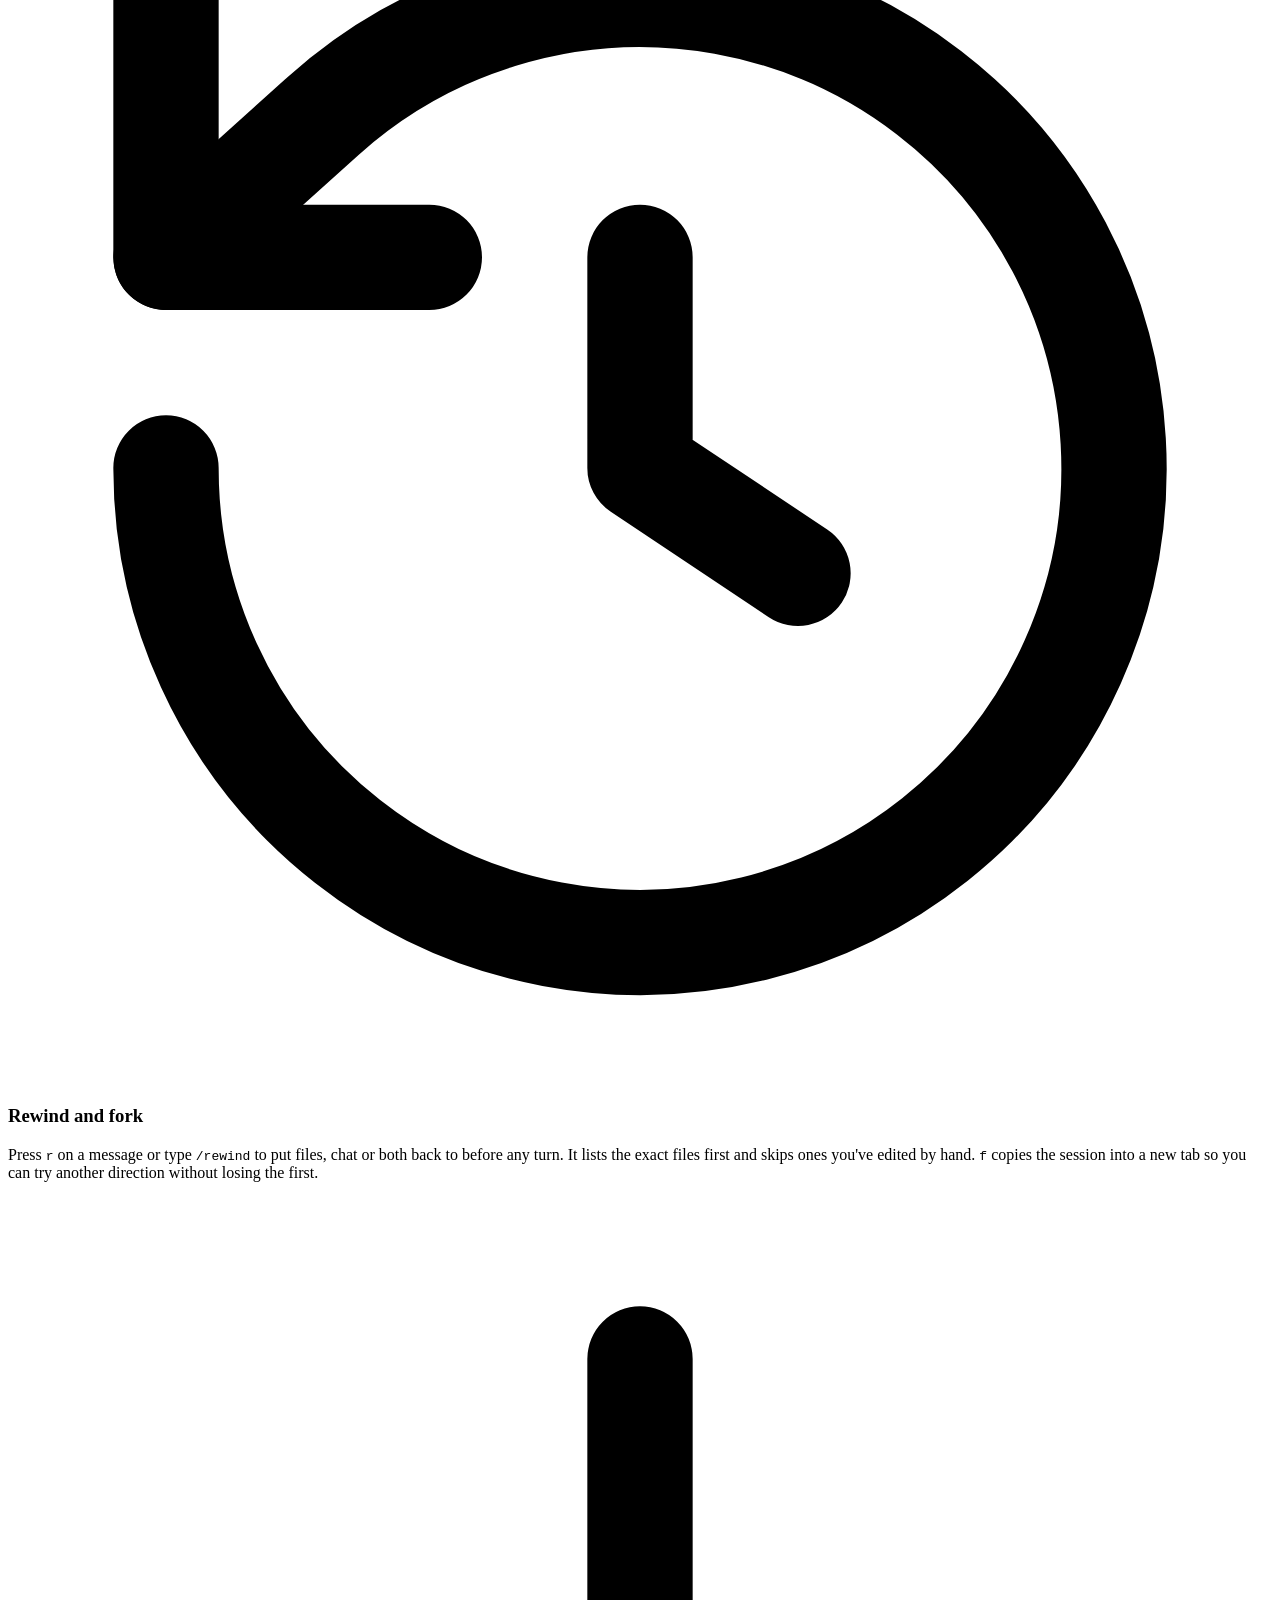
==== commit 2a707d4b: "Release 0.8.0 Co-Authored-By: Claude Opus 5.5 <noreply@anthropic.com> Claude-Session: https://claude" ====
--- a/docs/index.html
+++ b/docs/index.html
@@ -102,9 +102,13 @@
         <div class="section-head">
           <span class="eyebrow">What's new</span>
           <h2 id="new-title">Less prompt, more work. Your machines together. You stay in control.</h2>
-          <p>The first six cards are on <code>main</code> ahead of the next release; the rest shipped in 0.6.0. Everything is in the <a href="https://github.com/ItsCetla/tada/blob/main/CHANGELOG.md">changelog</a>.</p>
+          <p>Remote control is new in 0.8.0, the next six cards shipped in 0.7, and the rest in 0.6.0. Everything is in the <a href="https://github.com/ItsCetla/tada/blob/main/CHANGELOG.md">changelog</a>.</p>
         </div>
         <div class="cards">
+          <article class="card">
+            <h3><span class="ico"><svg viewBox="0 0 24 24" fill="none" stroke="currentColor" stroke-width="2" stroke-linecap="round" stroke-linejoin="round" aria-hidden="true"><rect x="7" y="2" width="10" height="20" rx="2"/><path d="M11 18h2"/></svg></span>Remote control from your phone</h3>
+            <p><code>tada remote</code> serves a web app over Tailscale or your LAN: scan the QR code, then send prompts, follow the agent and answer permission prompts from your phone. <code>tada --remote</code> shares the same sessions with the TUI you're using. The link carries an access token. Prompts stay on unless you start the host with <code>--allow-auto</code>, which adds an Auto switch, or <code>--auto</code>, which runs every remote session without asking.</p>
+          </article>
           <article class="card">
             <h3><span class="ico"><svg viewBox="0 0 24 24" fill="none" stroke="currentColor" stroke-width="2" stroke-linecap="round" stroke-linejoin="round" aria-hidden="true"><rect x="3" y="3" width="18" height="18" rx="2"/><path d="M8 12h8M12 8v8"/></svg></span>A lean tool profile</h3>
             <p>The model gets a small core of tools instead of everything at once. <code>option tool-profile lean</code> trims the built-ins and hides MCP tools; <code>option enable-tool &lt;name&gt;</code> adds a single tool or a whole MCP server back. Artifact tools are now opt-in with <code>option enable-tool artifact</code> (plus <code>artifact_data</code> and <code>artifact_comments</code>); <code>machines</code> stays on whenever you have machines configured. If you leave the profile unset and the prompt plus tools would fill more than half the model's window, the session starts lean on its own.</p>
